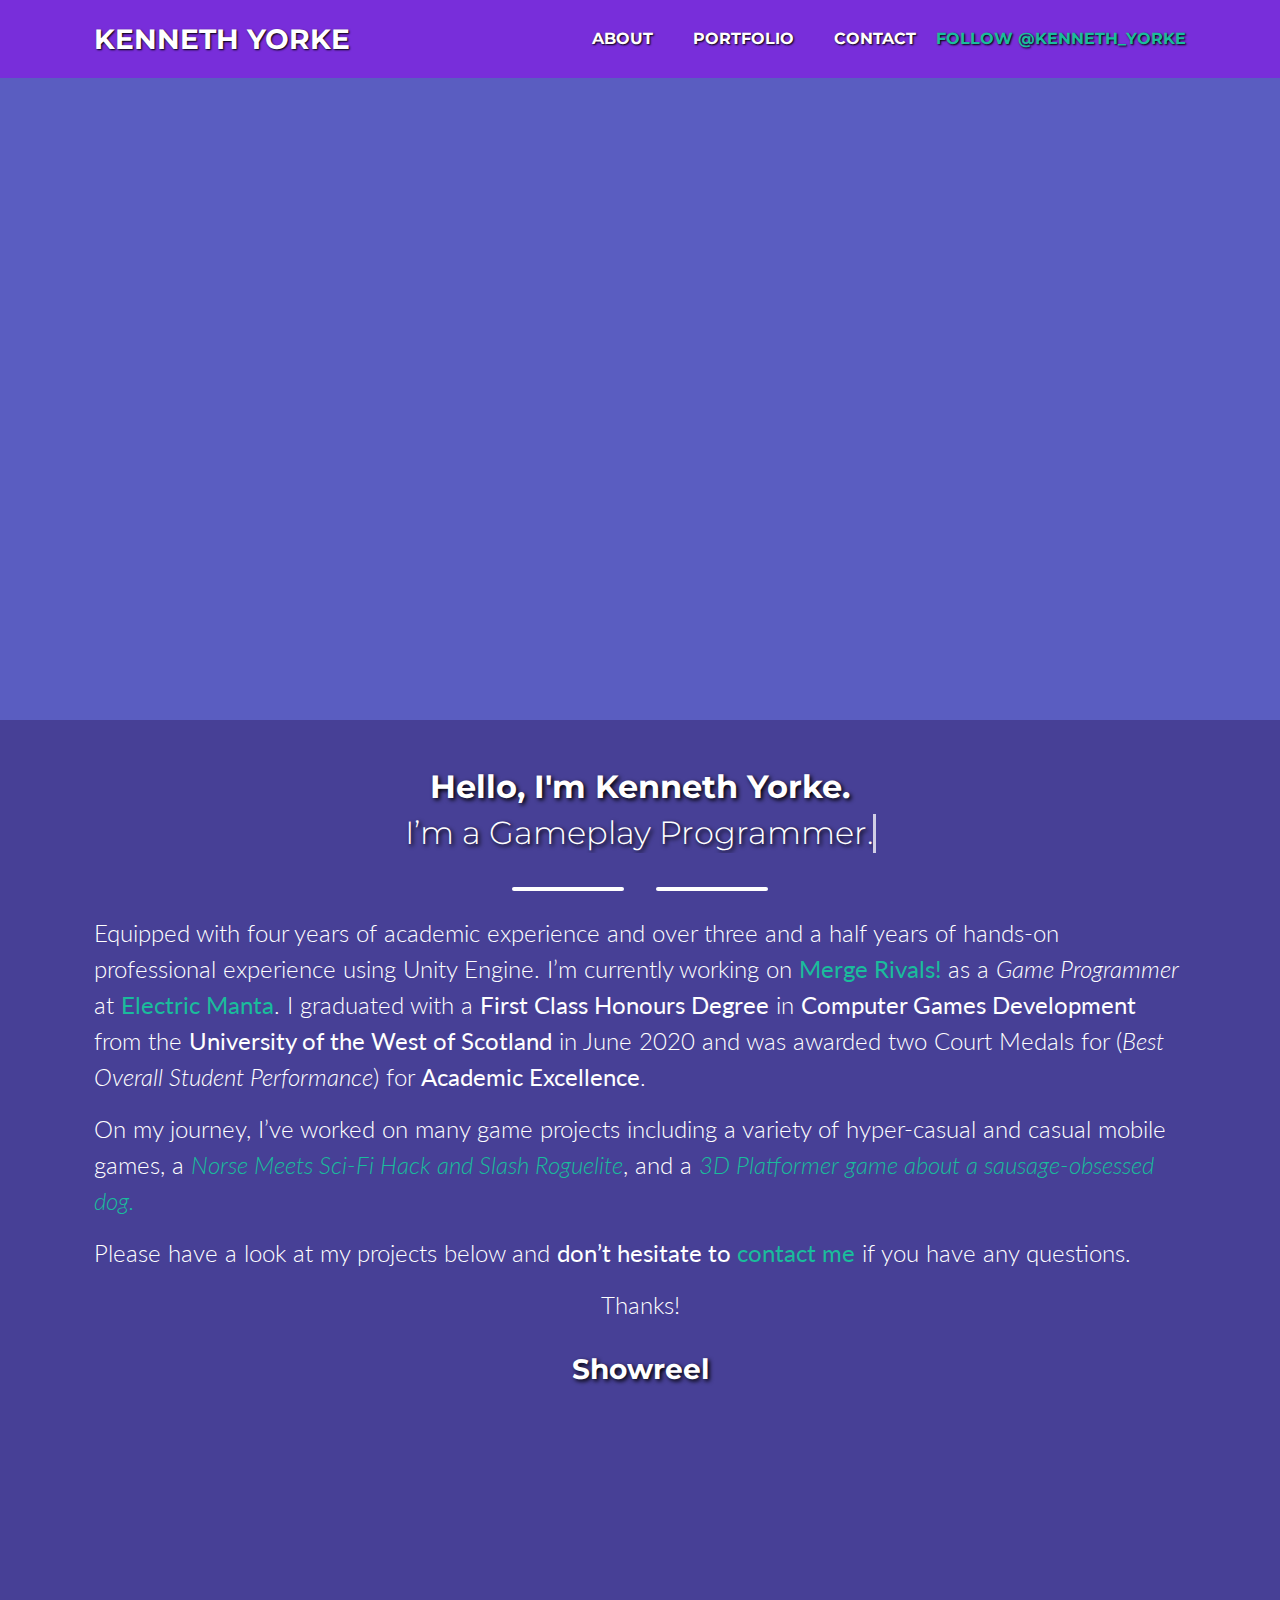
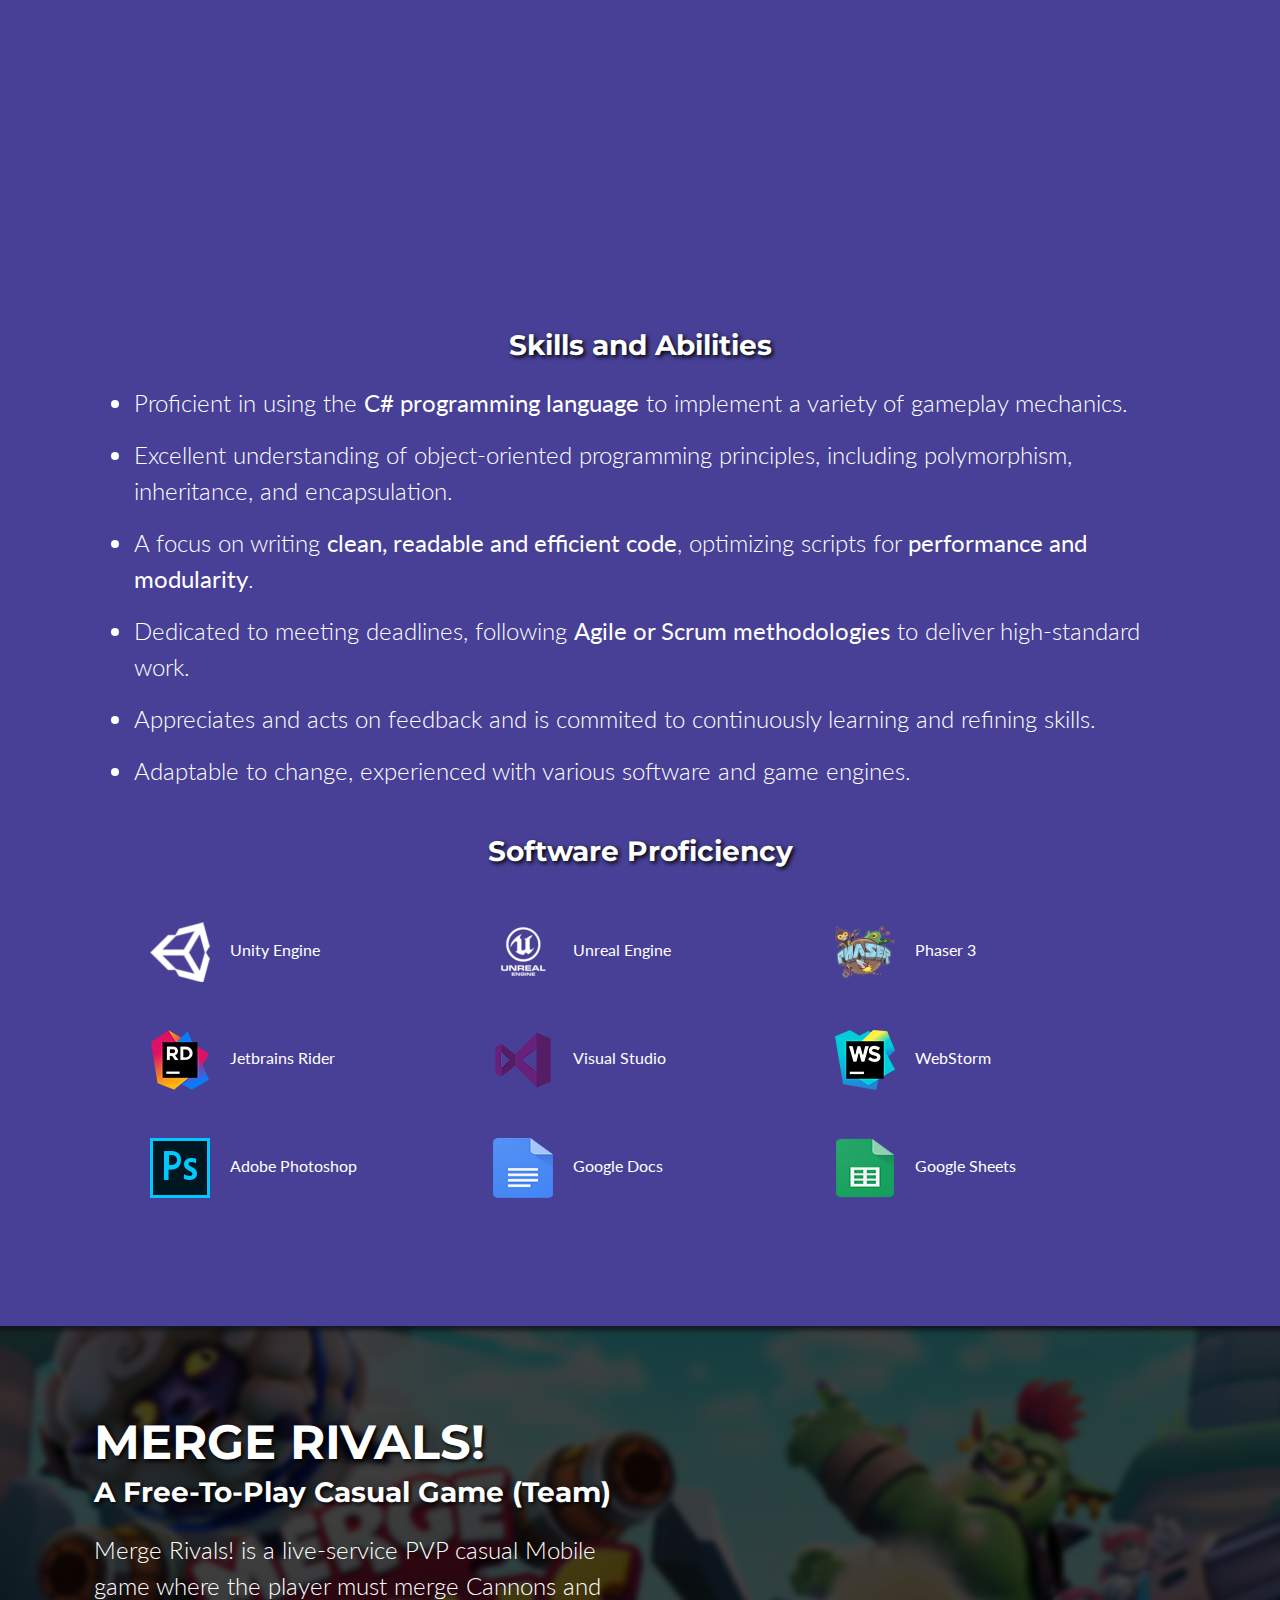
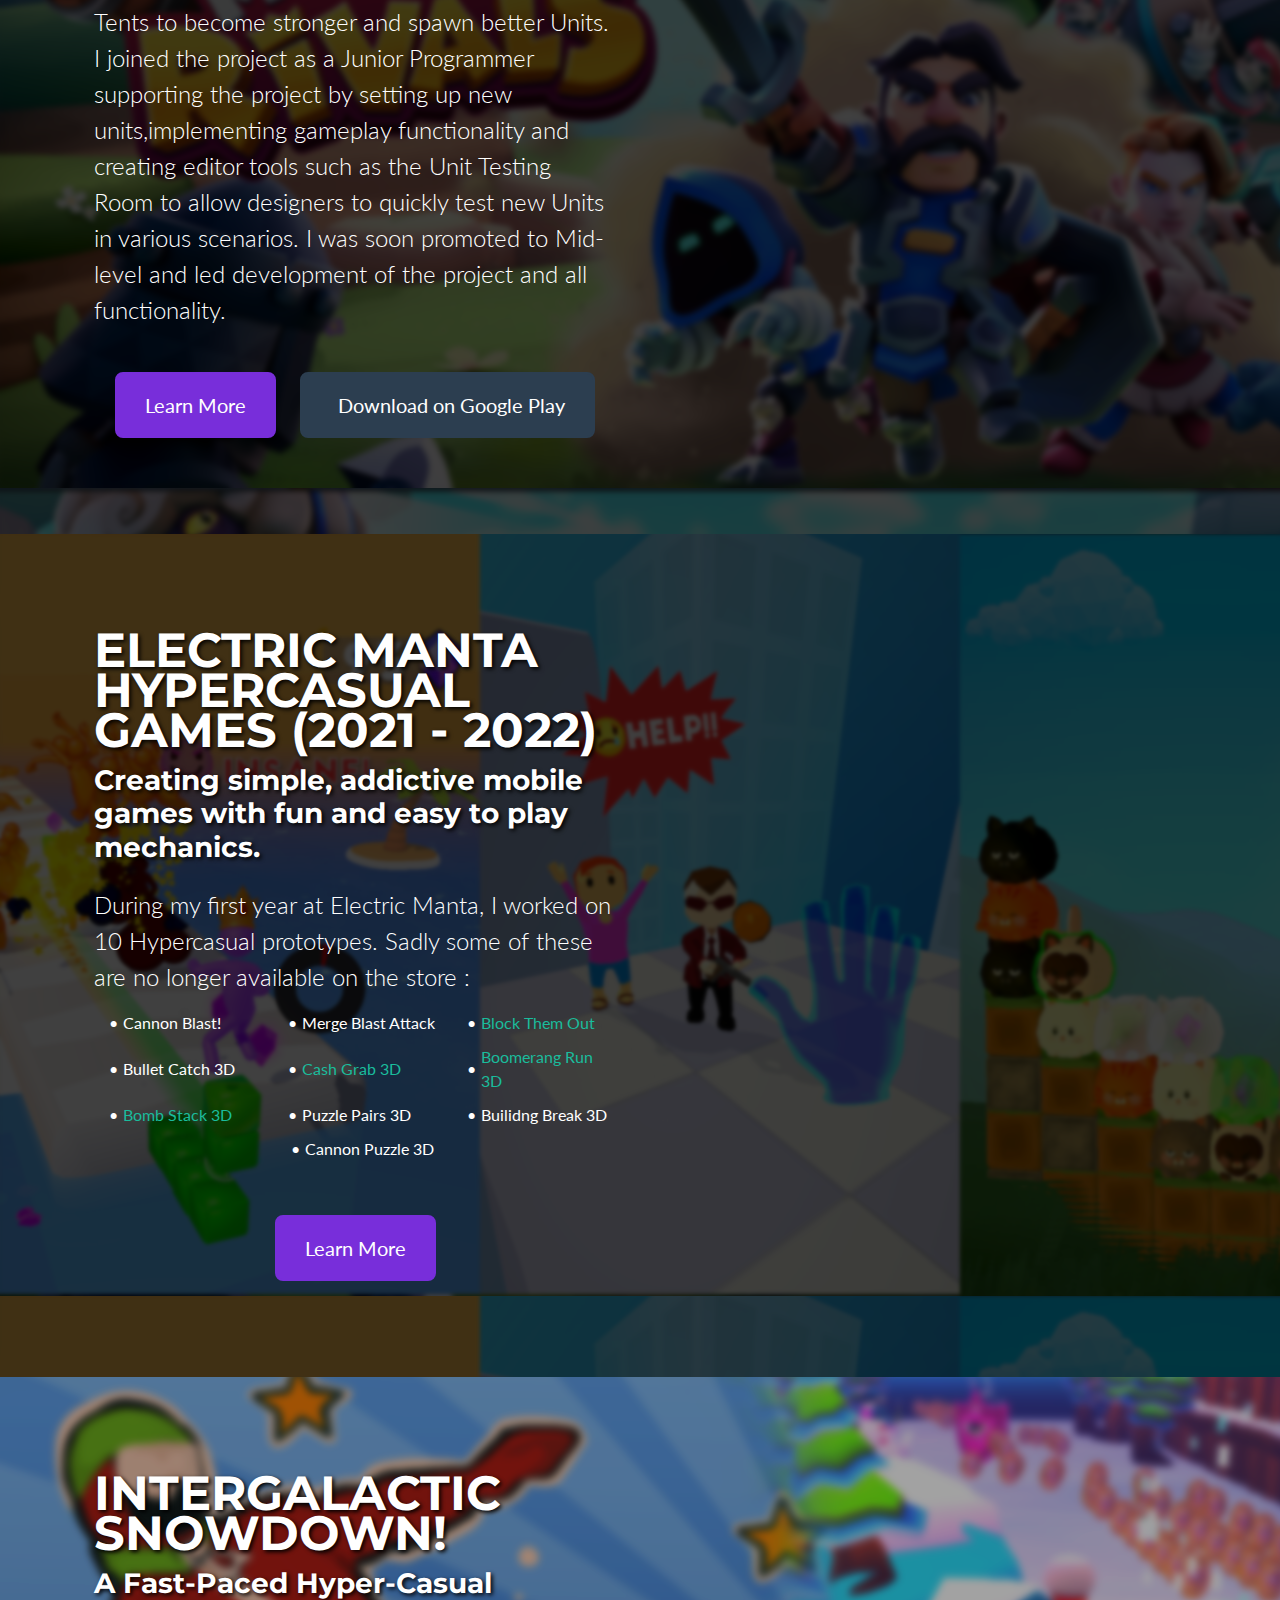
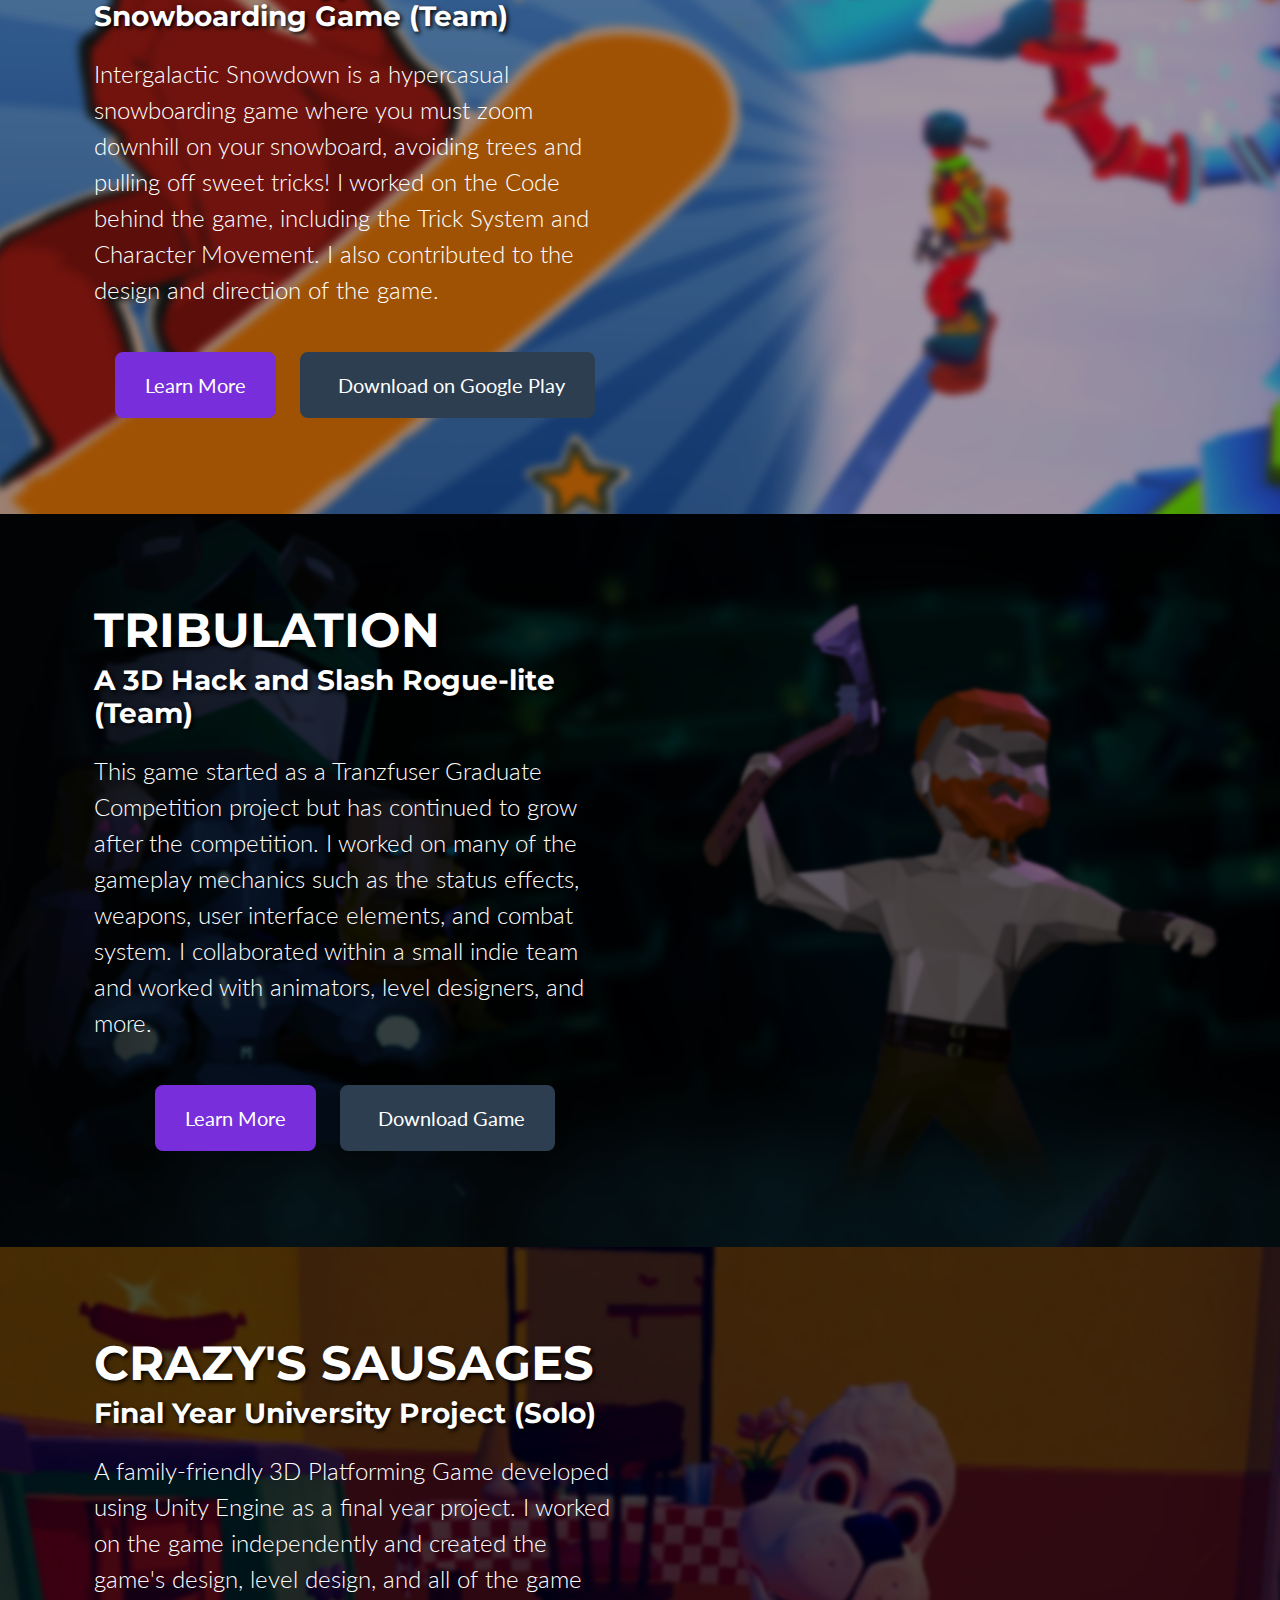
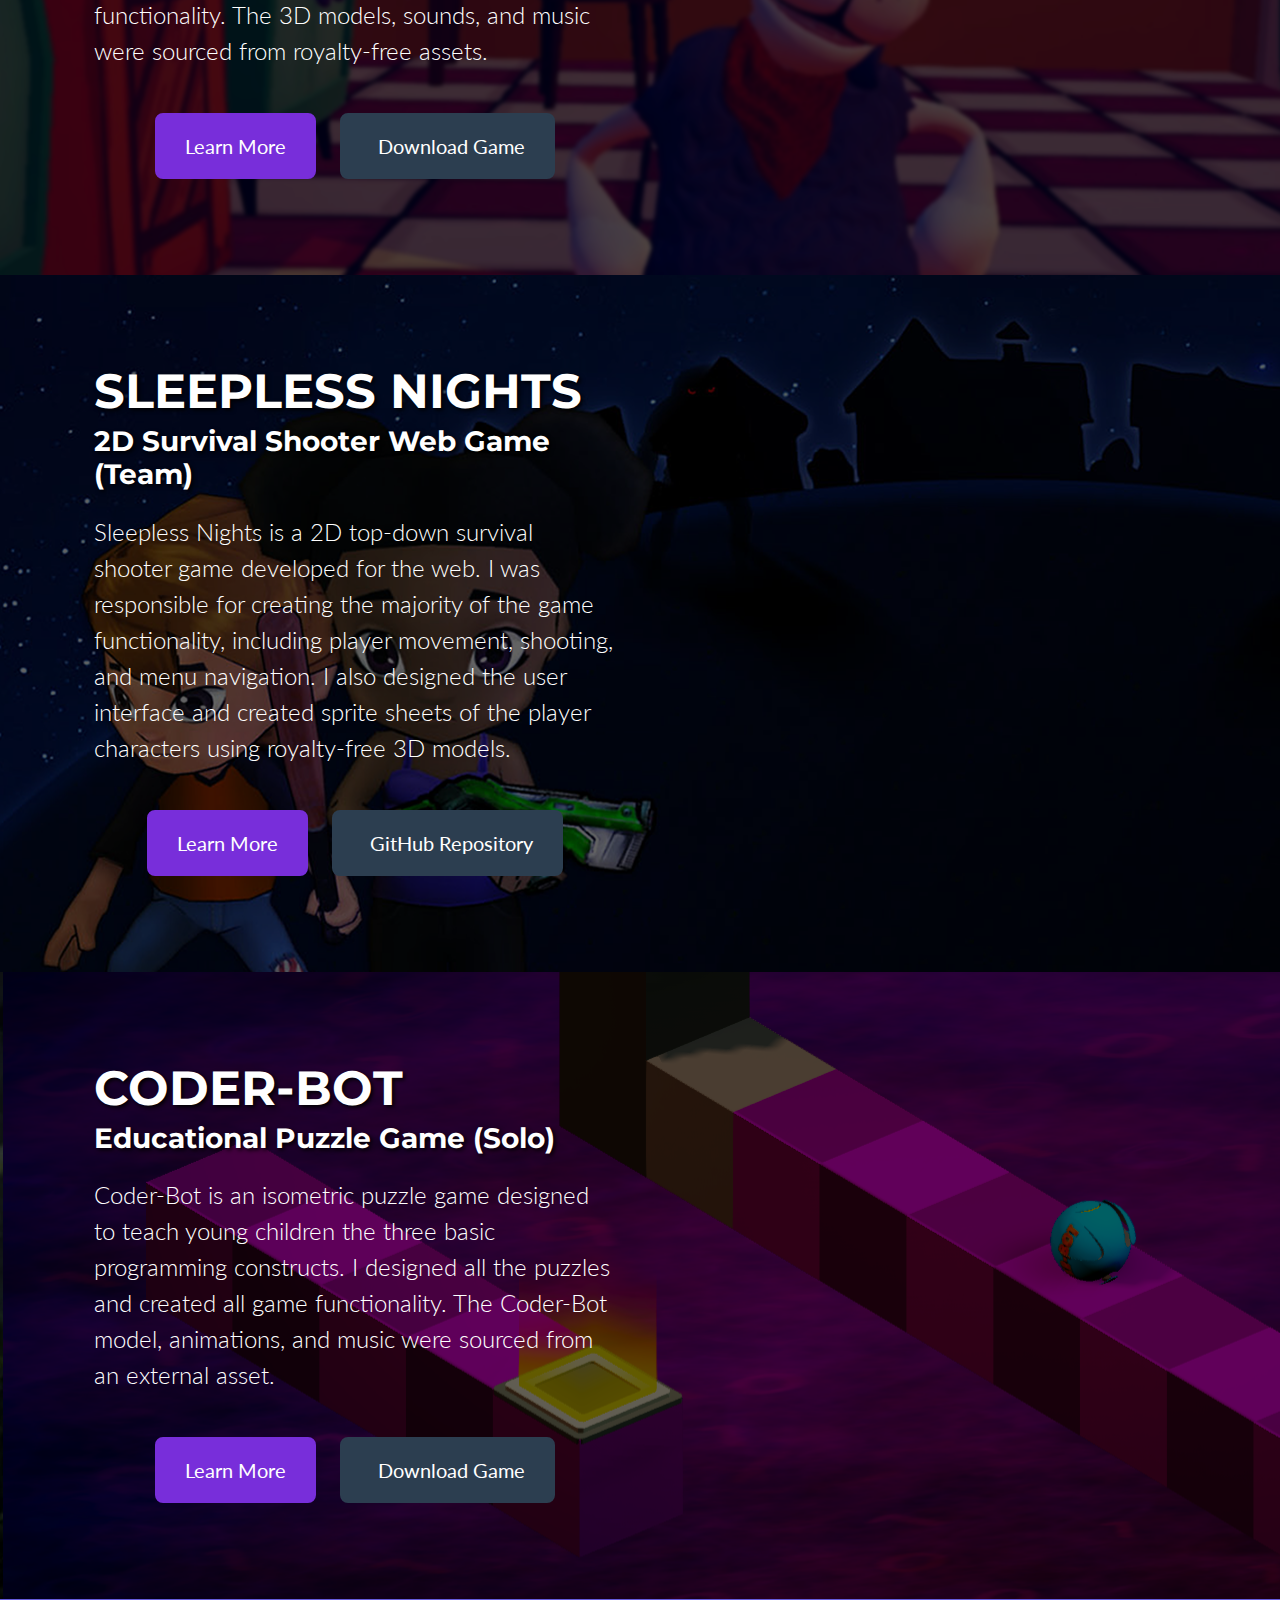
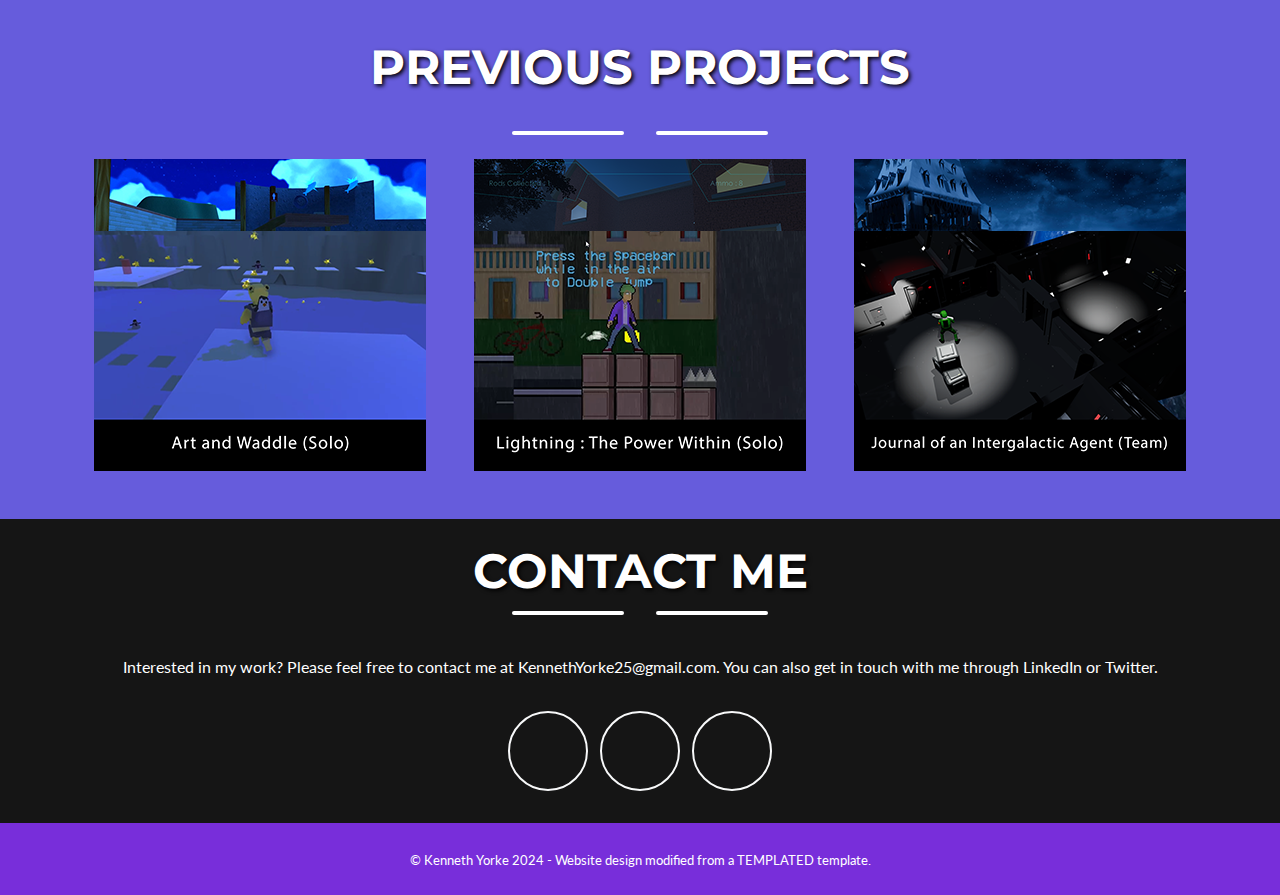
==== index.html @ c0a06ced "Improved wording. Added more detail to Merge Rivals and hypercasual projects." ====
<!DOCTYPE html>
<html lang="en">

<head>
    <meta charset="utf-8">
    <meta name="viewport" content="width=device-width, initial-scale=1, shrink-to-fit=no">
    <meta name="description"
          content="Explore a diverse collection of my work as a skilled Unity Gameplay Programmer. I bring fun and creativity to life with engaging gameplay mechanics, intuitive controls, and captivating experiences.">
    <meta name="author" content="Kenneth Yorke">
    <title>Kenneth Yorke - Gameplay Programmer</title>

    <!-- Font Awesome icons (Free version) -->
    <script src="https://use.fontawesome.com/releases/v5.12.1/js/all.js" crossorigin="anonymous"></script>

    <!-- jQuery -->
    <script src="http://ajax.googleapis.com/ajax/libs/jquery/1.10.2/jquery.min.js"></script>

    <script src="./js/popupModals.js"></script>

    <!-- Google fonts -->
    <link href="https://fonts.googleapis.com/css?family=Montserrat:400,700" rel="stylesheet" type="text/css"/>
    <link href="https://fonts.googleapis.com/css?family=Lato:400,700,400italic,700italic" rel="stylesheet"
          type="text/css"/>

    <!-- Core theme CSS (includes Bootstrap) -->
    <link href="css/styles.css" rel="stylesheet"/>
</head>

<body id="page-top">
<div class="content">
    <!-- Navigation -->
    <nav class="navbar navbar-expand-lg bg-blue text-uppercase fixed-top" id="mainNav">
        <div class="container">
            <a class="navbar-brand js-scroll-trigger text-center" href="index.html">Kenneth Yorke</a>
            <button class="navbar-toggler navbar-toggler-right text-uppercase font-weight-bold bg-primary text-white rounded"
                    type="button" data-toggle="collapse" data-target="#navbarResponsive"
                    aria-controls="navbarResponsive" aria-expanded="false" aria-label="Toggle navigation">
                Menu <i class="fas fa-bars"></i>
            </button>
            <div class="collapse navbar-collapse" id="navbarResponsive">
                <ul class="navbar-nav ml-auto">
                    <li class="nav-item mx-0 mx-lg-1">
                        <a class="nav-link py-3 px-0 px-lg-3 rounded js-scroll-trigger" href="#about">About</a>
                    </li>
                    <li class="nav-item mx-0 mx-lg-1">
                        <a class="nav-link py-3 px-0 px-lg-3 rounded js-scroll-trigger" href="#portfolio">Portfolio</a>
                    </li>
<!--                    <li class="nav-item mx-0 mx-lg-1">-->
<!--                        <a class="nav-link py-3 px-0 px-lg-3 rounded js-scroll-trigger" href="#contact">CV</a>-->
<!--                    </li>-->
                    <li class="nav-item mx-0 mx-lg-1">
                        <a class="nav-link py-3 px-0 px-lg-3 rounded js-scroll-trigger" href="#contact">Contact</a>
                    </li>
                </ul>
                <a href="https://twitter.com/kenneth_yorke?ref_src=twsrc%5Etfw" class="twitter-follow-button"
                   data-show-count="false">
                    Follow @kenneth_yorke
                </a>
                <script async src="https://platform.twitter.com/widgets.js" charset="utf-8"></script>
            </div>
        </div>
    </nav>

    <!-- Hero Section (Masthead) -->
    <header id="bannerHolder" class="masthead text-white text-center">
        <!-- Main Video Background -->
        <video id="videoBG" class="embed-responsive"
               style="z-index: -1; visibility: visible; opacity: 1; background-color: #5a5dc1; object-fit: contain;"
               playsinline autoplay loop muted>
            <source type="video/mp4" src="assets/img/portfolio/intro2.mp4">
            <source type="video/webp" src="assets/img/portfolio/intro.webp">
        </video>
    </header>

    <!-- About Section -->
    <section class="bg-secondary text-white mb-0" style="padding: 3rem 0;" id="about">
        <div align="center" class="container text-center animation-slide">
            <h2>Hello, I'm Kenneth Yorke.</h2>
            <h2 style="font-weight: 300; display: inline-block" class="typewriter">I’m a Gameplay Programmer.</h2>
            <div class="divider-custom divider-light">
                <div class="divider-custom-line"></div>
                <div class="divider-custom-icon"><i class="fas fa-star"></i></div>
                <div class="divider-custom-line"></div>
            </div>
        </div>
        <div align="center" class="container ml-auto text-left animation-slide">
            <p class="lead">Equipped with four years of academic experience and over three and a half years of hands-on professional experience using Unity Engine. I’m currently working on <strong><a href="#mergeRivals">Merge Rivals!</a></strong> as a <em>Game Programmer</em> at <strong><a href="https://www.electricmanta.com/" target="_blank">Electric Manta</a></strong>. I graduated with a <strong>First Class Honours Degree</strong> in <strong>Computer Games Development</strong> from the <strong>University of the West of Scotland</strong> in June 2020 and was awarded two Court Medals for (<em>Best Overall Student Performance</em>) for <strong>Academic Excellence</strong>.
            </p>
            <p class="lead">
                On my journey, I’ve worked on many game projects including a variety of hyper-casual and casual mobile games, a <em><a href="#tribulation">Norse Meets Sci-Fi Hack and Slash Roguelite</a></em>, and a <em><a href="#crazyGame">3D Platformer game about a sausage-obsessed dog.</a></em>
            </p>
            <p class="lead">
                Please have a look at my projects below and <strong>don’t hesitate to <a href="#contact">contact me</a></strong> if you have any questions.
            </p>
            <p class="lead text-xl-center"> Thanks! </p>
            <h3 class="text-center">Showreel</h3>
            <div class="row">
                <div class="col-2"></div>
                <div class="col-8 text-center video-container">
                    <iframe width="480" height="320" src="https://www.youtube.com/embed/f75MpRS3Zfo?si=SEOfDjpfj24_n7cE?rel=0"
                            frameborder="0" gesture="media" allow="encrypted-media" allowfullscreen></iframe>
                </div>
                <div class="col-2"></div>
            </div>
            <div align="center" class="row">
                <div class="col-md-12">
                    <h3 class="text-center">Skills and Abilities</h3>
                    <ul class="lead text-left">
                        <li class="pb-lg-3">Proficient in using the <strong>C# programming language</strong> to implement a variety of
                            gameplay mechanics.
                        </li>
                        <li class="pb-lg-3">Excellent understanding of object-oriented programming principles, including polymorphism,
                            inheritance, and encapsulation.
                        </li>
                        <li class="pb-lg-3">A focus on writing <strong>clean, readable and efficient code</strong>, optimizing scripts for <strong>performance
                            and modularity</strong>.
                        </li>
                        <li class="pb-lg-3">Dedicated to meeting deadlines, following <strong>Agile or Scrum methodologies</strong> to
                            deliver high-standard work.
                        </li>
                        <li class="pb-lg-3"> Appreciates and acts on feedback and is commited to continuously learning and refining skills.
                        </li>
                        <li class="pb-lg-3">Adaptable to change, experienced with various software and game engines.</li>
                    </ul>
                </div>
            </div>

            <div class="container">
                <h3 class="text-center">Software Proficiency</h3>
                <div class="row" style="padding: 2em;">
                    <div class="col-md-6 col-lg-4 mb-5">
                        <div class="portfolio-item mx-auto">
                            <img src="assets/img/unity.png" alt="Unity Engine" width="60" height="60">
                            <p class="text software-item">Unity Engine</p>
                        </div>
                    </div>
                    <div class="col-md-6 col-lg-4 mb-5">
                        <div class="portfolio-item mx-auto">
                            <img src="assets/img/unreal.png" alt="Unreal Engine" width="60" height="60">
                            <p class="text software-item">Unreal Engine</p>
                        </div>
                    </div>
                    <div class="col-md-6 col-lg-4 mb-5">
                        <div class="portfolio-item mx-auto">
                            <img src="assets/img/phaser.png" alt="Phaser 3" width="60" height="60">
                            <p class="text software-item">Phaser 3</p>
                        </div>
                    </div>
                    <div class="col-md-6 col-lg-4 mb-5">
                        <div class="portfolio-item mx-auto">
                            <img src="assets/img/rider-icon.png" alt="Jetbrains Rider" width="60" height="60">
                            <p class="text software-item">Jetbrains Rider</p>
                        </div>
                    </div>
                    <div class="col-md-6 col-lg-4 mb-5">
                        <div class="portfolio-item mx-auto">
                            <img src="assets/img/visual_studio.png" alt="Visual Studio" width="60" height="60">
                            <p class="text software-item">Visual Studio</p>
                        </div>
                    </div>
                    <div class="col-md-6 col-lg-4 mb-5">
                        <div class="portfolio-item mx-auto">
                            <img src="assets/img/webstorm-icon.png" alt="WebStorm" width="60" height="60">
                            <p class="text software-item">WebStorm</p>
                        </div>
                    </div>
                    <div class="col-md-6 col-lg-4 mb-5">
                        <div class="portfolio-item mx-auto">
                            <img src="assets/img/photoshop.png" alt="Adobe Photoshop" width="60" height="60">
                            <p class="text software-item">Adobe Photoshop</p>
                        </div>
                    </div>
                    <div class="col-md-6 col-lg-4 mb-5">
                        <div class="portfolio-item mx-auto">
                            <img src="assets/img/googledocs-icon.png" alt="Google Docs" width="60" height="60">
                            <p class="text software-item">Google Docs</p>
                        </div>
                    </div>
                    <div class="col-md-6 col-lg-4 mb-5">
                        <div class="portfolio-item mx-auto">
                            <img src="assets/img/googlesheets-icon.png" alt="Google Sheets" width="60" height="60">
                            <p class="text software-item">Google Sheets</p>
                        </div>
                    </div>
                </div>
            </div>
        </div>
    </section>

    <!-- Portfolio Section -->
    <section style="background-color:#151515;" class="portfolio" id="portfolio">

        <!-- Merge Rivals! -->
        <section style="background-image: url('assets/img/rivals_banner.png');" class="page-section" id="mergeRivals">
            <div class="container text-white">
                <div class="row">
                    <div class="col-md-6">
                        <h4 class="page-section-heading text-uppercase text-white mb-0">Merge Rivals!</h4>
                        <h3>A Free-To-Play Casual Game (Team)</h3>
                        <p class="lead">Merge Rivals! is a live-service PVP casual Mobile game where the player must merge Cannons and Tents to become stronger and spawn better Units. I joined the project as a Junior Programmer supporting the project by setting up new units,implementing gameplay functionality and creating editor tools such as the Unit Testing Room to allow designers to quickly test new Units in various scenarios. I was soon promoted to Mid-level and led development of the project and all functionality.</p>
                        <div class="text-center mt-4">
                            <button class="btn btn-xl btn-primary"
                                    onclick="openModalWithVideo('Merge Rivals!','Merge Rivals is a Live-service PVP casual mobile game. I was responsible for maintaining and improving the existing codebase as well as implementing all new functionality including AI abilities, User Interface, Onboarding Tutorials, Reward chests, Buffs, Debuffs etc. I also contributed to planning the project and updates, setting up the store page and deploying updates,writing regular update posts to our Discord community and replying to player feedback, setting up products, offers, unit stats etc using backend tools, integrating any SDKS such as TinySauce, Game Analytics etc. ', 'https://www.youtube.com/embed/IuJ_eZ2L_ao?si=l4gX61E4mUEaWj8o', 'Unity Engine', 'C#', 'No', 'Unit Testing Room, Unit Movement and Attack, Deck Management Screen.', '2022 - Present')">
                                Learn More
                            </button>

                            <a style="margin-left: 1em;"
                               href="https://play.google.com/store/apps/details?id=com.playeristic.mergerivals&hl=en&gl=US"
                               target="_blank"
                               class="btn btn-xl btn-secondary"><i class="fas fa-download mr-2"></i>Download on Google
                                Play</a>
                        </div>
                    </div>
                    <div class="col-md-6 video-container ">
                        <iframe width="480" height="320" src="https://www.youtube.com/embed/IuJ_eZ2L_ao?si=l4gX61E4mUEaWj8o" frameborder="0"
                                allow="encrypted-media" allowfullscreen></iframe>
                    </div>
                </div>
            </div>
        </section>

        <!-- Electric Manta Hypercasual Games (2021 - 2022) -->
        <section style="background-image: url('assets/img/hypercasual_banner.png');" class="page-section" id="hyperCasual">
            <div class="container text-white">
                <div class="row">
                    <div class="col-md-6">
                        <h4 class="page-section-heading text-uppercase text-white mb-0">Electric Manta Hypercasual Games (2021 - 2022)</h4>
                        <h3>Creating simple, addictive mobile games with fun and easy to play mechanics.</h3>
                        <p class="lead">During my first year at Electric Manta, I worked on 10 Hypercasual prototypes. Sadly some of these are no longer available on the store : <br> </p>
                        <ul class="bullet-list">
                            <li>Cannon Blast!</li>
                            <li>Merge Blast Attack</li>
                            <li><a href="https://play.google.com/store/apps/details?id=com.electricmantaprototypes.blockthemall" target="_blank">Block Them Out</a></li>
                            <li>Bullet Catch 3D</li>
                            <li><a href="https://play.google.com/store/apps/details?id=com.electricmanta.cashgrab&hl=en&gl=US" target="_blank">Cash Grab 3D</a></li>
                            <li><a href="https://play.google.com/store/apps/details?id=com.electricmanta.boomerangrun3D&hl=en&gl=US
" target="_blank">Boomerang Run 3D</a></li>
                            <li><a href="https://play.google.com/store/apps/details?id=com.electricmanta.bombstack&hl=en&gl=US" target="_blank">Bomb Stack 3D</a></li>
                            <li>Puzzle Pairs 3D</li>
                            <li>Builidng Break 3D</li>
                            <li class="centered">Cannon Puzzle 3D</li>
                        </ul>
                        <div class="text-center mt-4">
                            <button class="btn btn-xl btn-primary"
                                    onclick="openModalWithVideo('Electric Manta Hypercasual Games (2021 - 2022)', 'I worked on a variety of prototypes including runners, puzzles, destruction based games and shooters. I was responsible for implementing all functionality, integrating art into the project such as models and UI. Setting up the store pages, making creatives and handling UA campaigns. ', 'https://www.youtube.com/embed/iWlrhiAlIow', 'Unity Engine', 'C#', 'No', 'Crowd Mechanics, Entity Component System, Touch Controls.', '2-3 Weeks per Prototype')">
                                Learn More
                            </button>
                        </div>
                    </div>
                    <div class="col-md-6 video-container ">
                        <iframe width="480" height="320" src="https://www.youtube.com/embed/iWlrhiAlIow" frameborder="0"
                                allow="encrypted-media" allowfullscreen></iframe>
                    </div>
                </div>
            </div>
        </section>
        
        <!-- Intergalactic Snowdown -->
        <section style="background-image: url('assets/img/snowdown_banner.png');" class="page-section" id="snowdown">
            <div class="container text-white">
                <div class="row">
                    <div class="col-md-6">
                        <h4 class="page-section-heading text-uppercase text-white mb-0">Intergalactic Snowdown!</h4>
                        <h3>A Fast-Paced Hyper-Casual Snowboarding Game (Team)</h3>
                        <p class="lead">Intergalactic Snowdown is a hypercasual snowboarding game where you must zoom
                            downhill on your snowboard, avoiding trees and pulling off sweet tricks! I worked on the
                            Code behind the game, including the Trick System and Character Movement. I also contributed
                            to the design and direction of the game.</p>

                        <div class="text-center mt-4">
                            <button class="btn btn-xl btn-primary"
                                    onclick="openModalWithVideo('Intergalactic Snowdown!', 'Intergalactic Snowdown is a hyper-casual snowboarding game that I worked on during my time at Studios. I contributed to all areas of implementation and assisted with the game\'s design.', 'https://www.youtube.com/embed/iWlrhiAlIow', 'Unity Engine', 'C#', 'No', 'Character Movement, Ramp Trick System, Game Analytics, Game Optimization', 'Three Months')">
                                Learn More
                            </button>

                            <a style="margin-left: 1em;"
                               href="https://play.google.com/store/apps/details?id=com.PineappleStudios.Snowdown"
                               target="_blank"
                               class="btn btn-xl btn-secondary"><i class="fas fa-download mr-2"></i>Download on Google
                                Play</a>
                        </div>
                    </div>
                    <div class="col-md-6 video-container ">
                        <iframe width="480" height="320" src="https://www.youtube.com/embed/iWlrhiAlIow" frameborder="0"
                                allow="encrypted-media" allowfullscreen></iframe>
                    </div>
                </div>
            </div>
        </section>

        <!-- Tribulation -->
        <section style="background-image: url('assets/img/tribulation_banner.png');" class="page-section"
                 id="tribulation">
            <div class="container text-white">
                <div class="row">
                    <div class="col-md-6">
                        <h4 class="page-section-heading text-uppercase text-white mb-0">TRIBULATION</h4>
                        <h3>A 3D Hack and Slash Rogue-lite (Team)</h3>
                        <p class="lead">This game started as a Tranzfuser Graduate Competition project but has continued
                            to grow after the
                            competition. I worked on many of the gameplay mechanics such as the status effects, weapons,
                            user interface elements, and combat system. I collaborated within a small indie team and
                            worked with animators, level designers, and more.</p>
                        <div class="text-center mt-4">
                            <button class="btn btn-xl btn-primary"
                                    onclick="openModalWithVideo('TRIBULATION!', 'The game is a 3D Hack and Slash\n'+
'                                Rogue-lite set in a Norse and Sci-fi inspired world.', 
                                    'https://www.youtube.com/embed/OuTu2NAEJyw', 'Unity Engine', 'C#', 'No', 'Status Effects,\n'+
'                                Weapons, Melee Combat System, UI Management.', 'Six Months')">
                                Learn More
                            </button>
                            <a style="margin-left: 1em;"
                               href="https://drive.google.com/file/d/1P7Acmp2WXuC1ggXFye2SjVgHARnvGHNJ/view?usp=sharing"
                               target="_blank"
                               class="btn btn-xl btn-secondary"><i class="fas fa-download mr-2"></i>Download Game</a>
                        </div>
                    </div>
                    <div class="col-md-6 video-container ">
                        <iframe width="480" height="320" src="https://www.youtube.com/embed/OuTu2NAEJyw" frameborder="0"
                                gesture="media" align="right" allow="encrypted-media" allowfullscreen></iframe>
                    </div>
                </div>
            </div>
        </section>

        <!-- Crazy's Sausages -->
        <section style="background-image: url('assets/img/crazy_banner.png');" class="page-section" id="crazyGame">
            <div class="container text-white">
                <div class="row">
                    <div class="col-md-6">
                        <h4 class="page-section-heading text-uppercase text-white mb-0">Crazy's Sausages</h4>
                        <h3>Final Year University Project (Solo)</h3>
                        <p class="lead">A family-friendly 3D Platforming Game developed using Unity Engine as a final
                            year project. I worked on the game independently and created the game's design, level
                            design, and all of the game functionality. The 3D models, sounds, and music were sourced
                            from royalty-free assets.</p>
                        <div class="text-center mt-4">
                            <button class="btn btn-xl btn-primary"
                                    onclick="openModalWithVideo('Crazy\'s Sausages', 'The game is a 3D Platformer\n'+
'                            collect-a-thon game about a sausage obsessed dog. The game was built from\n'+
'                            scratch in Unity using a Rigidbody physics system allowing for physic based\n'+
'                            gameplay mechanics such as pushing and pulling boxes.', 
                                    'https://www.youtube.com/embed/EnkiQcjJs3w?rel=0', 'Unity Engine', 'C#', 'Yes', 'Mini-game\n'+
'                            system, Persistent Data for collectables, Dialogue System.', 'Two - Three Months')">
                                Learn More
                            </button>
                            <a style="margin-left: 1em;"
                               href="https://drive.google.com/open?id=1AEjQLJ5bBkwcIi8oh3v5-e2O_hvZikzP" target="_blank"
                               class="btn btn-xl btn-secondary"><i class="fas fa-download mr-2"></i>Download Game</a>
                        </div>
                    </div>
                    <div class="col-md-6 video-container ">
                        <iframe width="480" height="320" src="https://www.youtube.com/embed/EnkiQcjJs3w?rel=0"
                                frameborder="0"
                                gesture="media" align="right" allow="encrypted-media" allowfullscreen></iframe>
                    </div>
                </div>
            </div>
        </section>
    </section>

    <!-- Sleepless Nights -->
    <section style="background-image: url('assets/img/sleepless_banner.png');" class="page-section" id="sleepless">
        <div class="container text-white">
            <div class="row">
                <div class="col-md-6">
                    <h2 class="page-section-heading text-uppercase text-white mb-0">Sleepless Nights</h2>
                    <h3>2D Survival Shooter Web Game (Team)</h3>
                    <p class="lead">Sleepless Nights is a 2D top-down survival shooter game developed for the web. I was
                        responsible for creating the majority of the game functionality, including player movement,
                        shooting, and menu navigation. I also designed the user interface and created sprite sheets of
                        the player characters using royalty-free 3D models.</p>
                    <div class="text-center mt-4">
                        <button class="btn btn-xl btn-primary"
                                onclick="openModalWithVideo('Sleepless Nights', 'A 2D top-down survival shooter\n'+
'                            game developed for the web. This game was created in a team. I was responsible\n'+
'                            for a lot of the game functionality.', 
                                    'https://www.youtube.com/embed/NUWSGjkbUfY?rel=0', 'Phaser 3.', 'JavaScript.', 'No', '2D Player\n'+
'                            Movement, Shooting, Scrolling Credits, Local Multiplayer.', 'One- Two Months.')">
                            Learn More
                        </button>
                        <a style="margin-left: 1em; margin-top: 1em;" class="btn btn-xl btn-secondary"
                           href="https://github.com/CrazyCanineStudios/Web_Games_Development_2" target="_blank"><i
                                class="fab fa-github mr-2"></i>GitHub Repository</a>
                    </div>
                </div>
                <div class="col-md-6 video-container ">
                    <iframe width="480" height="320" src="https://www.youtube.com/embed/NUWSGjkbUfY?rel=0"
                            frameborder="0"
                            gesture="media" align="right" allow="encrypted-media" allowfullscreen></iframe>
                </div>
            </div>
        </div>
    </section>

    <!-- Coder Bot -->
    <section style="background-image: url('assets/img/coderBot_banner.png');" class="page-section" id="coderBot">
        <div class="container text-white">
            <div class="row">
                <div class="col-md-6">
                    <h2 class="page-section-heading text-uppercase text-white mb-0">Coder-Bot</h2>
                    <h3>Educational Puzzle Game (Solo)</h3>
                    <p class="lead">Coder-Bot is an isometric puzzle game designed to teach young children the three
                        basic programming constructs. I designed all the puzzles and created all game functionality. The
                        Coder-Bot model, animations, and music were sourced from an external asset.</p>
                    <div class="text-center mt-4">
                        <button class="btn btn-xl btn-primary"
                                onclick="openModalWithVideo('Coder-Bot', 'A isometric puzzle game designed\n'+
'                            to teach young children the three basic programming constructs.I\n'+
'                            designed all the puzzles and created all game functionality.The\n'+
'                            Coder-Bot model, animations and music were sourced from an external asset. ', 'https://www.youtube.com/embed/Kpk-2QaIMB0?rel=0', 'Unity Engine', 'C#', 'Yes', 'Drag and Drop\n'+
'                            Buttons, Instruction based movement, Formative and Summative Evaluation\n'+
'                            mechanics, Quiz', 'One - Two Months')">
                            Learn More
                        </button>
                        <a style="margin-left: 1em;" class="btn btn-xl btn-secondary"
                           href="https://drive.google.com/open?id=1JYqz-suXOFFyRksUEqMJDw2iyZjlQ6ql"
                           target="_blank"><i class="fas fa-download mr-2"></i>Download Game</a>
                    </div>
                </div>
                <div class="col-md-6 video-container ">
                    <iframe width="480" height="320" src="https://www.youtube.com/embed/Kpk-2QaIMB0?rel=0"
                            frameborder="0"
                            gesture="media" align="right" allow="encrypted-media" allowfullscreen></iframe>
                </div>
            </div>
        </div>
    </section>

    <!-- Additional Work -->
    <section style="background-color:#665cdc;padding:0;" class="page-section">
        <div class="container">
            <!-- Portfolio Section Heading-->
            <h3 style="padding-top: 1em" class="page-section-heading text-center text-uppercase text-white mb-0">
                Previous
                Projects</h3>
            <!-- Icon Divider-->
            <div class="divider-custom divider-light">
                <div class="divider-custom-line"></div>
                <div class="divider-custom-icon"><i class="fas fa-star"></i></div>
                <div class="divider-custom-line"></div>
            </div>
            <!-- Portfolio Grid Items-->
            <div class="row">
                <!-- Benji's Ex-Seal-ent Adventure-->
                <div class="col-md-6 col-lg-4 mb-5">
                    <div class="portfolio-item mx-auto" onclick="openModalWithVideo('Benji\'s Ex-Seal-ent Adventure', 'A 3D platformer game about a\n'+
'                        seal named Benji who has to defend his seal park when the park robots attack.\n'+
'                        Platform through the seal park, collect fish and swim through tunnels in this\n'+
'                        exciting and fun game.', 
                                    'https://www.youtube.com/embed/29ZXbvDqMZo?rel=0', 'Unity Engine.', 'C#.', 'Yes.', 'Character\n'+
'                        Controller based movement, Swimming system, Enemy Artifical Intelligence,\n'+
'                        Mini-games, Ranged attack, Real-time cutscenes.', 'Two - Three Months.')">
                        <img class="img-fluid static" src="assets/img/portfolio/benji_logo.png"><img
                            class="img-fluid active" src="assets/img/portfolio/Benji_anim.gif">
                    </div>
                </div>

                <!-- Dude! Where's my Ship? -->
                <div class="col-md-6 col-lg-4 mb-5">
                    <div class="portfolio-item mx-auto" onclick="openModalWithVideo('Dude! Where\'s my Ship?', 'A first-person collect-a-thon\n'+
'                        game where the player plays as a tiny alien who must collect all the rods within\n'+
'                        the human house to repair his ship. The game can also be played in online LAN\n'+
'                        based multiplayer and in Virtual Reality.', 
                                    'https://www.youtube.com/embed/BViENN6GnvI?rel=0', 'Unity Engine.', 'C#.', 'No.', 'First-Person Movement and Shooting system, Raycasting used for security camera detection system, LAN based Multiplayer.', 'One - Two Months.')">
                        <img class="img-fluid static" src="assets/img/portfolio/dude_logo.png"><img
                            class="img-fluid active" src="assets/img/portfolio/dude_anim.gif">
                    </div>
                </div>

                <!-- What Remains-->
                <div class="col-md-6 col-lg-4 mb-5">
                    <div class="portfolio-item mx-auto" onclick="openModalWithVideo('What Remains', 'A first person mystery game\n'+
'                        created in Unreal Engine. The game is set in a post-apocalyptic world covered in\n'+
'                        ice and the player must collect clues to uncover the secrets of one of the\n'+
'                        oldest settlements.', 
                                    'https://player.vimeo.com/video/406886139', 'Unreal Engine.', 'Unreal Engine Blueprints System.', 'No.', 'First-Person Movement, Note System, Keypad System.', 'One - Two Months.')">
                        <img class="img-fluid static" src="assets/img/portfolio/remains_logo.png"><img
                            class="img-fluid active" src="assets/img/portfolio/whatRemains_anim.gif">
                    </div>
                </div>

                <!-- Art and Waddle : The Curse of Relic. -->
                <div class="col-md-6 col-lg-4 mb-5">
                    <div class="portfolio-item mx-auto" onclick="openModalWithVideo('Art and Waddle : The Curse of Relic.', 'A 3D platformer game where you\n'+
'                        play as a polar bear called Art and his best friend, Waddle the Penguin. Collect\n'+
'                        all the golden fish to save the day.', 
                                    'https://www.youtube.com/embed/xJJSwtMLaBE?rel=0', 'Unity Engine.', 'C#.', 'Yes.', 'Third person movement,Post processing system, particle systems, Fixed camera in interiors.'+
'                        Mini-games, Ranged attack, Real-time cutscenes.', 'One - Two Months.')">
                        <img class="img-fluid static" src="assets/img/portfolio/art_logo.png"><img
                            class="img-fluid active" src="assets/img/portfolio/artWaddle_anim.gif">
                    </div>
                </div>

                <!-- Lightning : The Power Within. -->
                <div class="col-md-6 col-lg-4 mb-5">
                    <div class="portfolio-item mx-auto" onclick="openModal('Lightning : The Power Within.', 'A 2D platformer game created in\n'+
'                        Unity. The player plays as the world-renowned super hero, Lightning, to save the\n'+
'                        day from the evil H2O and his army of water-bots.' 
                             , 'Unity Engine.', 'C#.', 'Yes.', '2D player movement, Walljumping, Checkpoints, Pause Menu Systems.', 'One Month.')">
                        <img class="img-fluid static" src="assets/img/portfolio/lightning_logo.png"><img
                            class="img-fluid active" src="assets/img/portfolio/lightning_anim.gif">
                    </div>
                </div>

                <!-- Journal of an Intergalactic Agent -->
                <div class="col-md-6 col-lg-4 mb-5">
                    <div class="portfolio-item mx-auto" onclick="openModalWithVideo('Journal of an Intergalactic Agent.', 'An isometric shooter game about\n'+
'                        an intergalactic agent who is sent to investigate a mining spaceship that has\n'+
'                        stopped responding.', 
                                    'https://player.vimeo.com/video/406873840', 'Unity Engine.', 'C#.', 'No.', 'Jetpack System, Shooting, Enemy AI', 'One - Two Months.')">
                        <img class="img-fluid static" src="assets/img/portfolio/journal_logo.png"><img
                            class="img-fluid active" src="assets/img/portfolio/Journal_anim.gif">
                    </div>
                </div>
            </div>
        </div>


    </section>

    <!-- Contact Section -->
    <section class="page-section text-white" id="contact" style="background-color:#151515;padding: 2rem 0;">
        <div class="container text-center">

            <!-- Contact Section Heading-->
            <h2 class="page-section-heading text-center text-uppercase mb-0">Contact Me</h2>

            <!-- Icon Divider -->
            <div class="divider-custom divider-light">
                <div class="divider-custom-line"></div>
                <div class="divider-custom-icon"><i class="fas fa-star"></i></div>
                <div class="divider-custom-line"></div>
            </div>

            <p style="padding-top: 1em" class="text-center mb-0">
                Interested in my work? Please feel free to contact me at <a class="text-white"
                                                                            href="mailto:KennethYorke25@gmail.com">KennethYorke25@gmail.com</a>.
                You can also get in touch with me through LinkedIn or Twitter.
            </p>

            <!-- Social Media Buttons -->
            <div style="padding-top: 2em">
                <a class="btn btn-outline-light btn-social mx-1" href="mailto:KennethYorke25@gmail.com"><i
                        class="far fa-envelope"></i></a>
                <a class="btn btn-outline-light btn-social mx-1" href="https://twitter.com/kenneth_yorke"
                   target="_blank"><i class="fab fa-fw fa-twitter"></i></a>
                <a class="btn btn-outline-light btn-social mx-1"
                   href="https://www.linkedin.com/in/kenneth-yorke-910217173" target="_blank"><i
                        class="fab fa-fw fa-linkedin-in"></i></a>
            </div>

        </div>
    </section>


    <!-- Copyright Section -->
    <section class="copyright py-4 text-center text-white">
        <div class="container">
            <small>&copy; Kenneth Yorke 2024 - Website design modified from a TEMPLATED template.</small>
        </div>
    </section>

    <!-- "Scroll to Top" Button (Only visible on small and extra-small screen sizes) -->
    <div class="scroll-to-top d-lg-none position-fixed">
        <a class="js-scroll-trigger d-block text-center text-white rounded" href="#page-top"><i
                class="fa fa-chevron-up"></i></a>
    </div>

    <!-- Portfolio Popup Modals-->

    <!-- Portfolio Popup With Video Modal -->
    <div class="portfolio-modal modal fade" tabindex="-1" role="dialog" aria-hidden="true" id="portfolioModalWithVideo">
        <div class="modal-dialog modal-xl" role="document">
            <div class="modal-content">
                <button class="close" type="button" data-dismiss="modal" aria-label="Close">
                    <span aria-hidden="true"><i class="fas fa-times"></i></span>
                </button>
                <div class="modal-body">
                    <div class="container">
                        <div class="row justify-content-center">
                            <div class="col-lg-8">
                                <h2 class="portfolio-modal-title text-secondary text-uppercase mb-0 text-center"></h2>
                                <div class="divider-custom">
                                    <div class="divider-custom-line"></div>
                                    <div class="divider-custom-icon"><i class="fas fa-star"></i></div>
                                    <div class="divider-custom-line"></div>
                                </div>
                                <div class="video-container"
                                     style="position: relative; padding-bottom: 56.25%; height: 0;">
                                    <iframe class="text-center"
                                            style="position: absolute; width: 100%; height: 100%;"
                                            src=""
                                            frameborder="0"
                                            allow="accelerometer; autoplay; encrypted-media; gyroscope; picture-in-picture"
                                            allowfullscreen>
                                    </iframe>
                                </div>
                                <div class="text-justify" style="margin-top: 1em">
                                    <p></p>
                                    <p></p>
                                    <p></p>
                                    <p></p>
                                    <p></p>
                                    <p></p>
                                    <!-- Add more dynamic content placeholders as needed -->
                                </div>
                                <button class="btn btn-primary" data-dismiss="modal"><i class="fas fa-times fa-fw"></i>Close
                                    Window
                                </button>
                            </div>
                        </div>
                    </div>
                </div>
            </div>
        </div>
    </div>

    <!-- Portfolio Popup Without Video Modal -->
    <div class="portfolio-modal modal fade" tabindex="-1" role="dialog" aria-hidden="true" id="portfolioModal">
        <div class="modal-dialog modal-xl" role="document">
            <div class="modal-content">
                <button class="close" type="button" data-dismiss="modal" aria-label="Close">
                    <span aria-hidden="true"><i class="fas fa-times"></i></span>
                </button>
                <div class="modal-body">
                    <div class="container">
                        <div class="row justify-content-center">
                            <div class="col-lg-8">
                                <h2 class="portfolio-modal-title text-secondary text-uppercase mb-0 text-center"></h2>
                                <div class="divider-custom">
                                    <div class="divider-custom-line"></div>
                                    <div class="divider-custom-icon"><i class="fas fa-star"></i></div>
                                    <div class="divider-custom-line"></div>
                                </div>
                                <div class="text-justify" style="margin-top: 1em">
                                    <p></p>
                                    <p></p>
                                    <p></p>
                                    <p></p>
                                    <p></p>
                                    <p></p>
                                    <!-- Add more dynamic content placeholders as needed -->
                                </div>
                                <button class="btn btn-primary" data-dismiss="modal"><i class="fas fa-times fa-fw"></i>Close
                                    Window
                                </button>
                            </div>
                        </div>
                    </div>
                </div>
            </div>
        </div>
    </div>

    <!-- Bootstrap core JS-->
    <script src="https://cdnjs.cloudflare.com/ajax/libs/jquery/3.4.1/jquery.min.js"></script>
    <script src="https://stackpath.bootstrapcdn.com/bootstrap/4.4.1/js/bootstrap.bundle.min.js"></script>

    <!-- Third party plugin JS-->
    <script src="https://cdnjs.cloudflare.com/ajax/libs/jquery-easing/1.4.1/jquery.easing.min.js"></script>

    <!-- Contact form JS-->
    <script src="assets/mail/jqBootstrapValidation.js"></script>
    <script src="assets/mail/contact_me.js"></script>

    <!-- Core theme JS-->
    <script src="js/scripts.js"></script>
    <script src="js/jquery.fitvids.js"></script>

    <script>
        // Basic FitVids Test
        $(".container").fitVids();
    </script>

    <div class="loader-wrapper">
        <span class="loader"><span class="loader-inner"></span></span>
    </div>

    <script>
        $(window).on("load", function () {
            $(".loader-wrapper").fadeOut("slow");
        });
        $(window).on('beforeunload', function () {
            $(window).scrollTop(0);
        });
    </script>

</div>

</body>

</html>
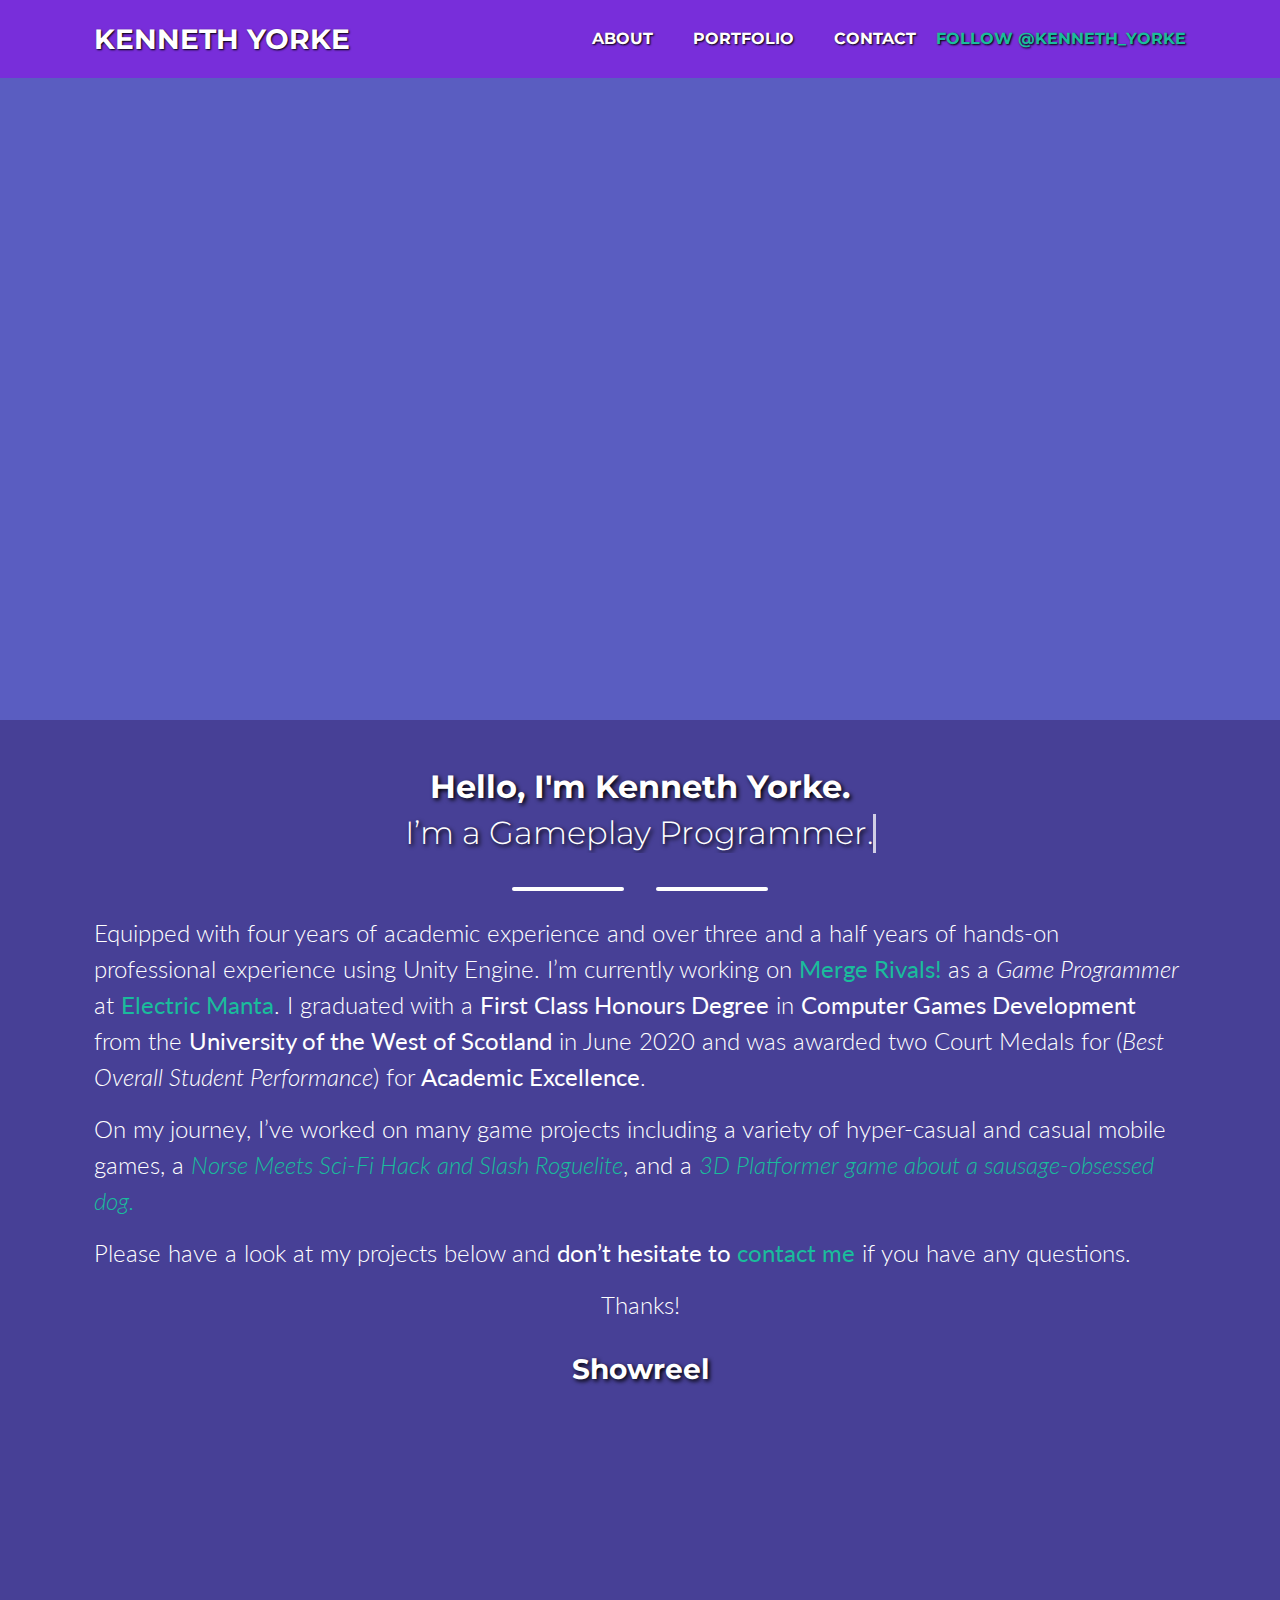
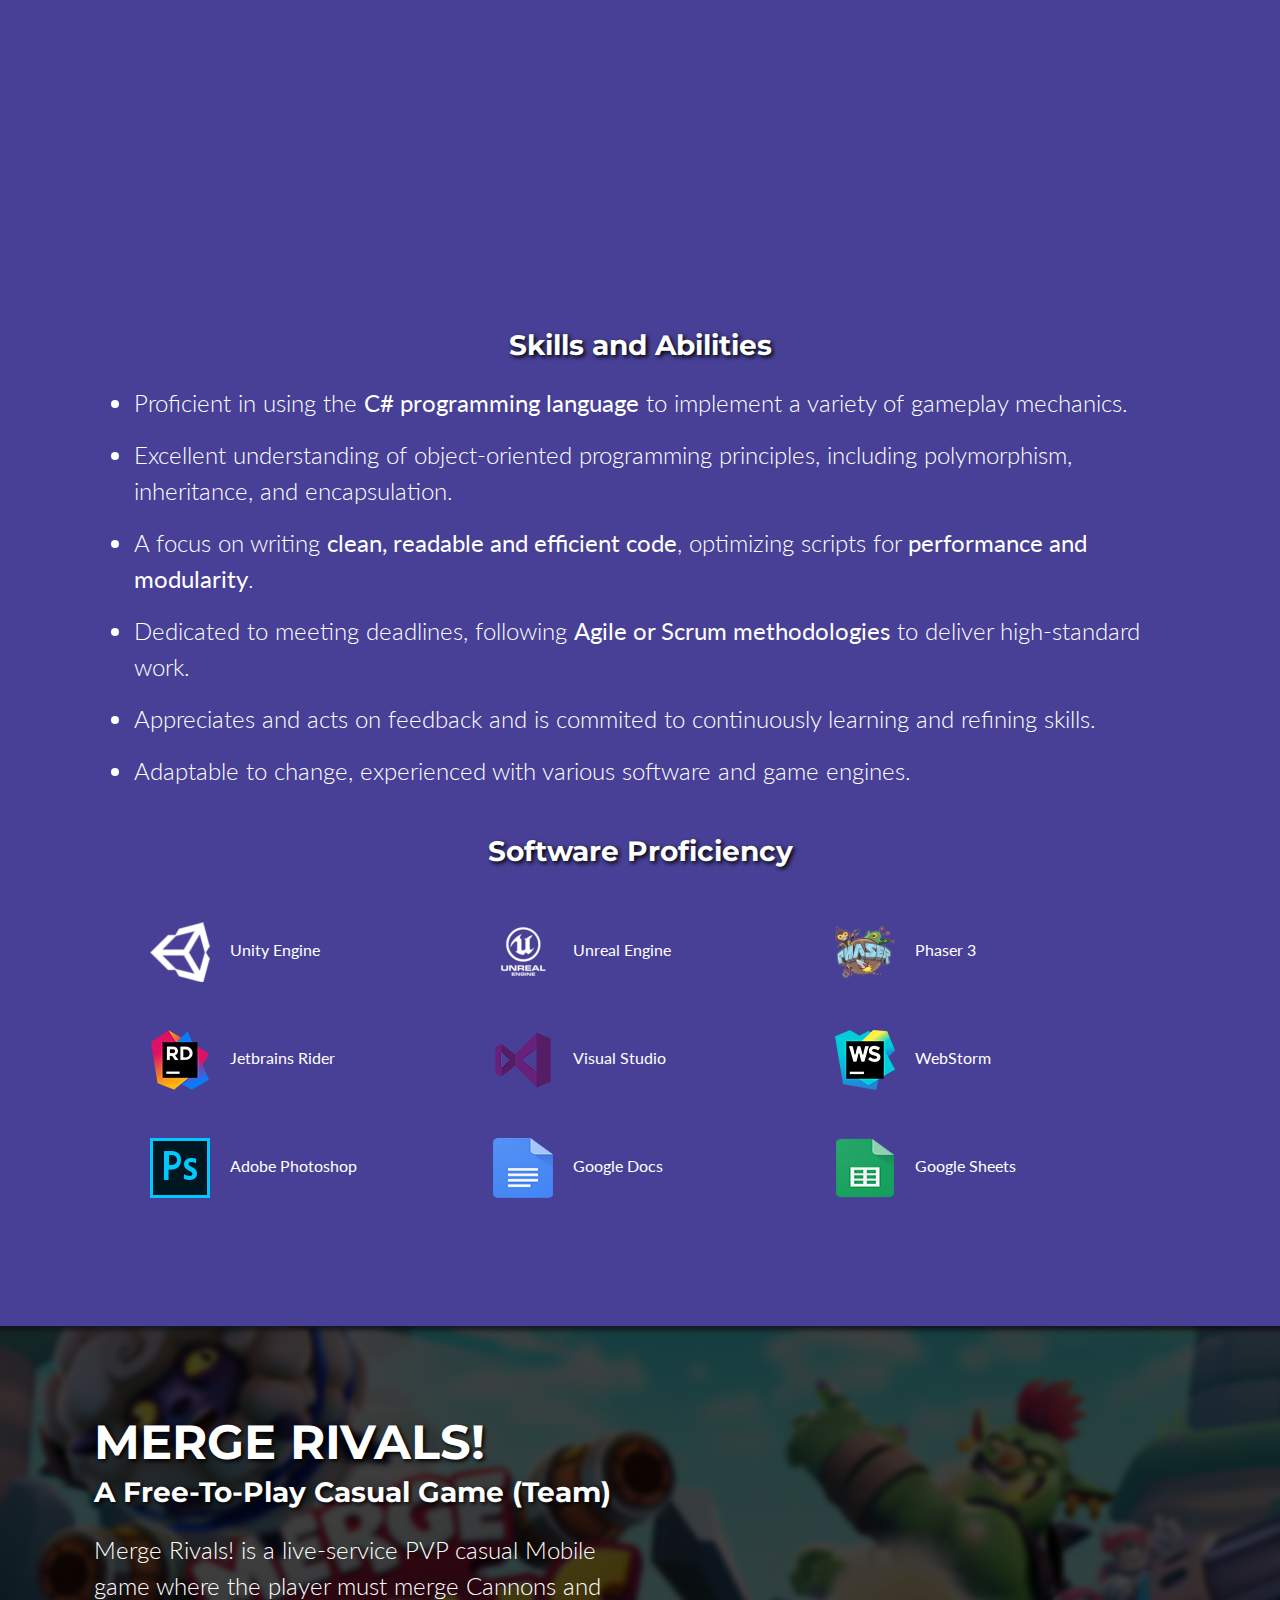
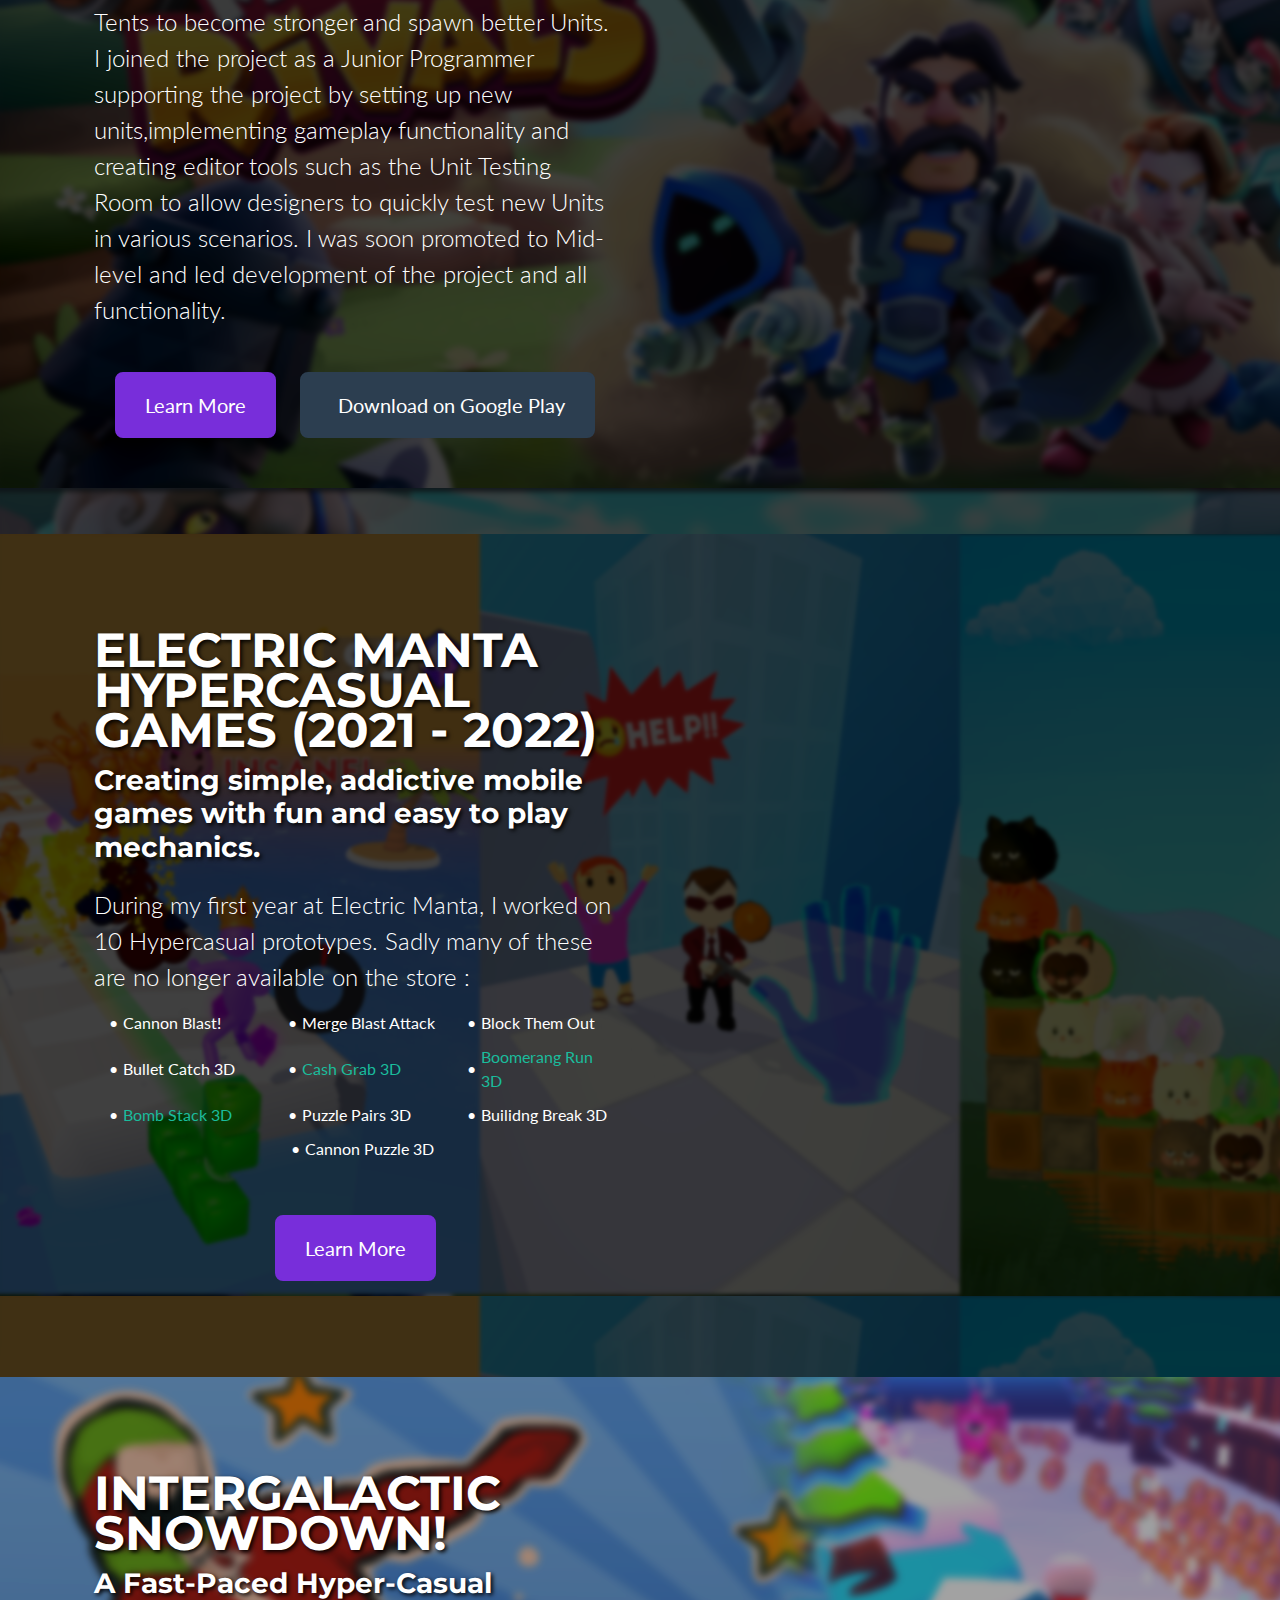
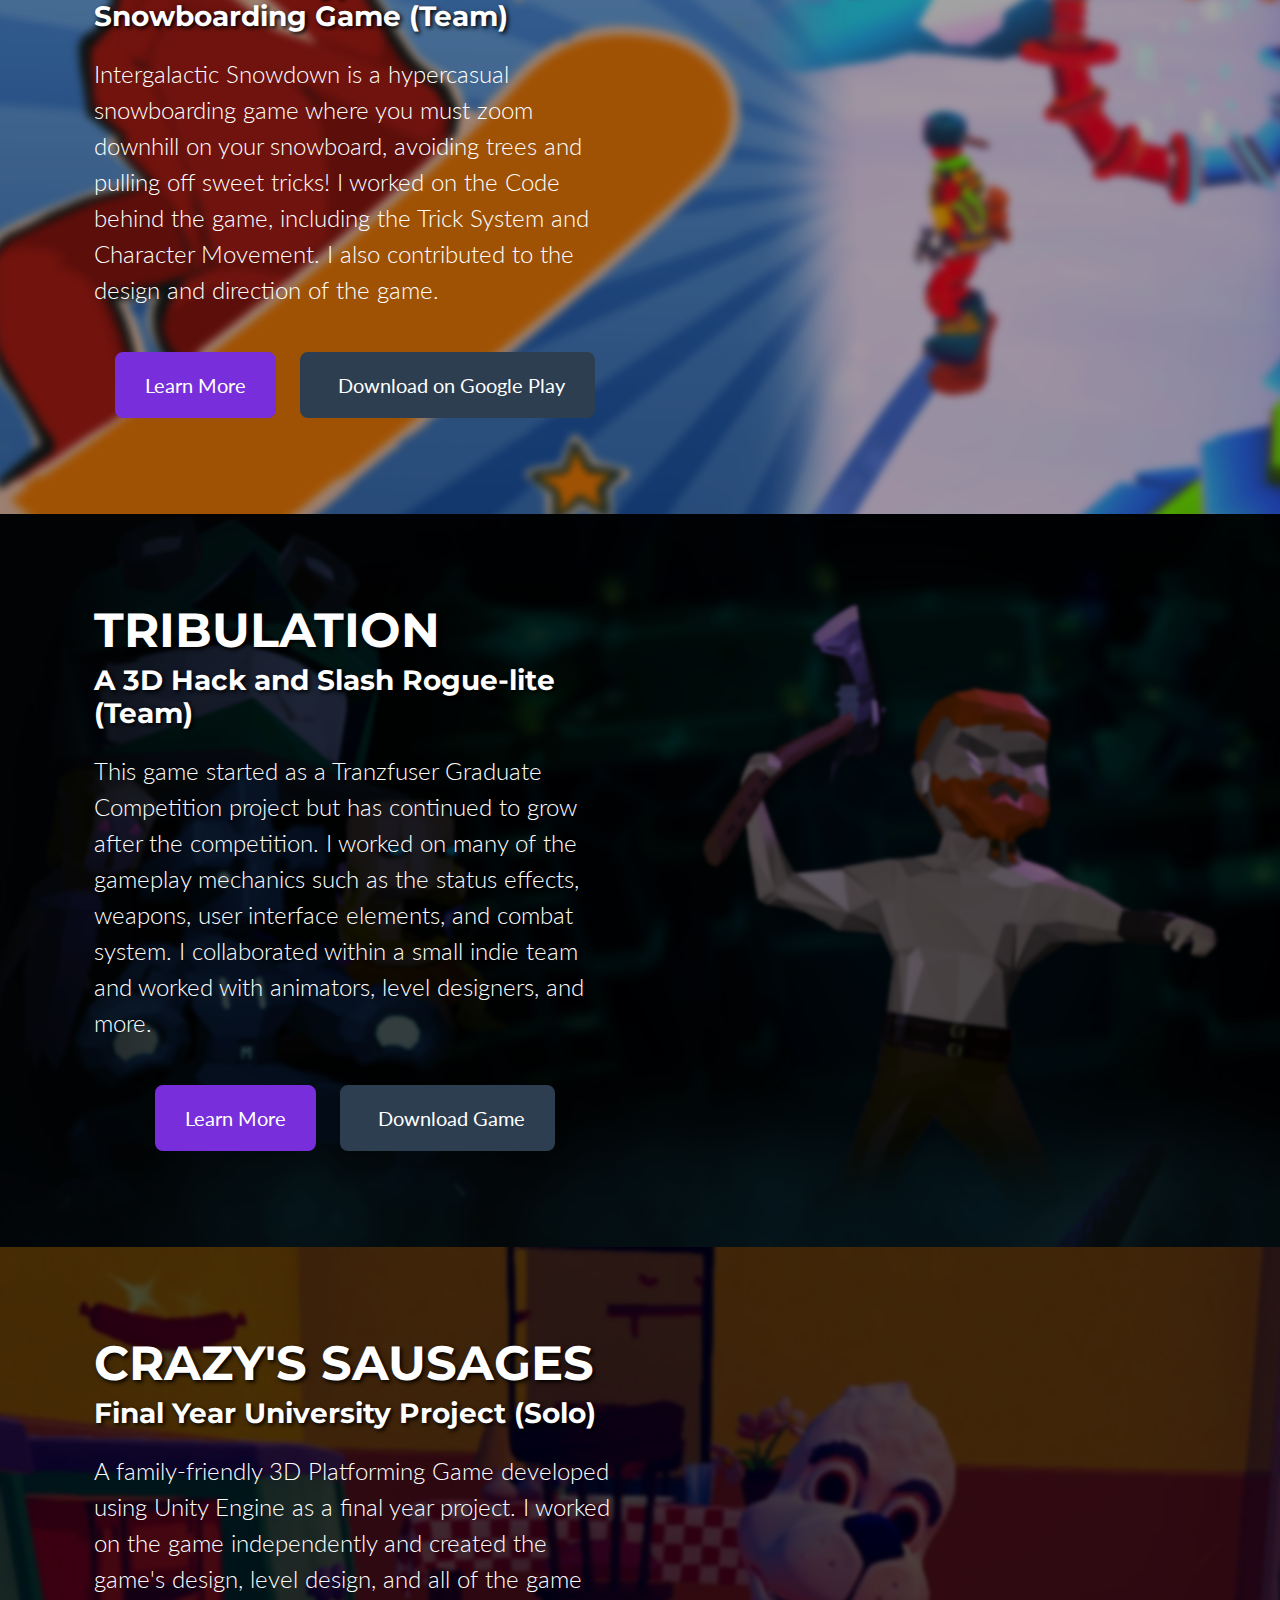
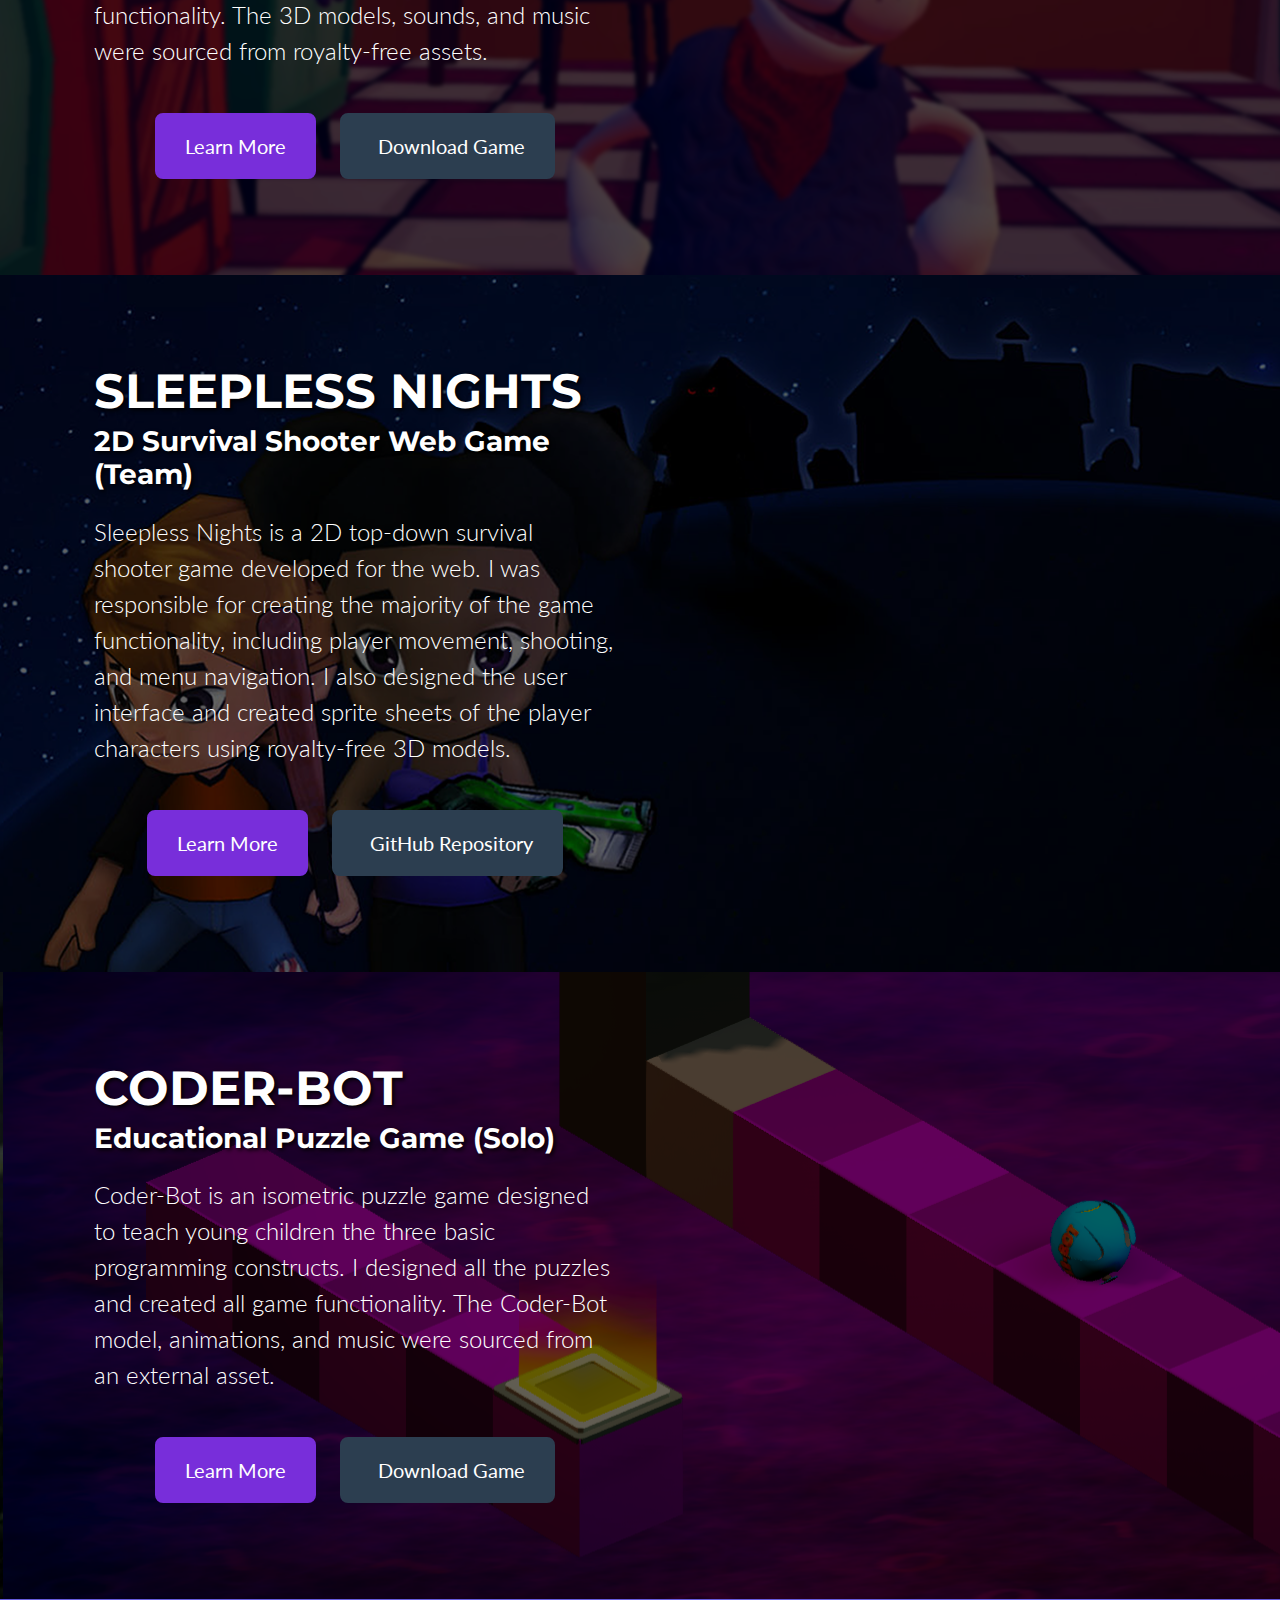
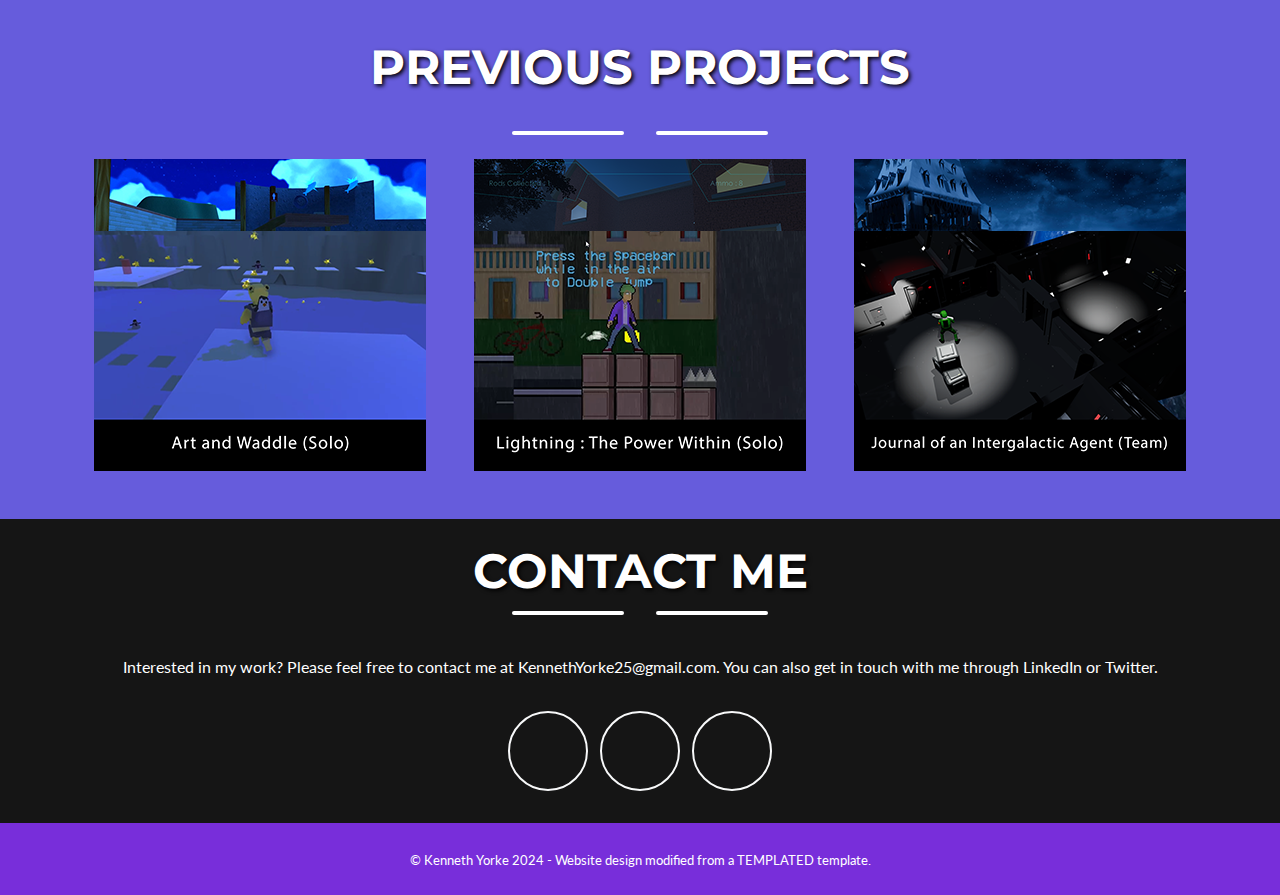
==== commit ab4ce362: "Updated description text to sound better. Updated Hypercasual video links." ====
--- a/index.html
+++ b/index.html
@@ -5,7 +5,7 @@
     <meta charset="utf-8">
     <meta name="viewport" content="width=device-width, initial-scale=1, shrink-to-fit=no">
     <meta name="description"
-          content="Explore a diverse collection of my work as a skilled Unity Gameplay Programmer. I bring fun and creativity to life with engaging gameplay mechanics, intuitive controls, and captivating experiences.">
+          content="Check out my portfolio as a Unity Gameplay Programmer! I love making games and creating unique gameplay experiences.">
     <meta name="author" content="Kenneth Yorke">
     <title>Kenneth Yorke - Gameplay Programmer</title>
 
@@ -226,11 +226,11 @@
                     <div class="col-md-6">
                         <h4 class="page-section-heading text-uppercase text-white mb-0">Electric Manta Hypercasual Games (2021 - 2022)</h4>
                         <h3>Creating simple, addictive mobile games with fun and easy to play mechanics.</h3>
-                        <p class="lead">During my first year at Electric Manta, I worked on 10 Hypercasual prototypes. Sadly some of these are no longer available on the store : <br> </p>
+                        <p class="lead">During my first year at Electric Manta, I worked on 10 Hypercasual prototypes. Sadly many of these are no longer available on the store : <br> </p>
                         <ul class="bullet-list">
                             <li>Cannon Blast!</li>
                             <li>Merge Blast Attack</li>
-                            <li><a href="https://play.google.com/store/apps/details?id=com.electricmantaprototypes.blockthemall" target="_blank">Block Them Out</a></li>
+                            <li>Block Them Out</li>
                             <li>Bullet Catch 3D</li>
                             <li><a href="https://play.google.com/store/apps/details?id=com.electricmanta.cashgrab&hl=en&gl=US" target="_blank">Cash Grab 3D</a></li>
                             <li><a href="https://play.google.com/store/apps/details?id=com.electricmanta.boomerangrun3D&hl=en&gl=US
@@ -242,13 +242,13 @@
                         </ul>
                         <div class="text-center mt-4">
                             <button class="btn btn-xl btn-primary"
-                                    onclick="openModalWithVideo('Electric Manta Hypercasual Games (2021 - 2022)', 'I worked on a variety of prototypes including runners, puzzles, destruction based games and shooters. I was responsible for implementing all functionality, integrating art into the project such as models and UI. Setting up the store pages, making creatives and handling UA campaigns. ', 'https://www.youtube.com/embed/iWlrhiAlIow', 'Unity Engine', 'C#', 'No', 'Crowd Mechanics, Entity Component System, Touch Controls.', '2-3 Weeks per Prototype')">
+                                    onclick="openModalWithVideo('Electric Manta Hypercasual Games (2021 - 2022)', 'I worked on a variety of prototypes including runners, puzzles, destruction based games and shooters. I was responsible for implementing all functionality, integrating art into the project such as models and UI. Setting up the store pages, making creatives and handling UA campaigns. ', 'https://www.youtube.com/embed/2hKeQtl_dPY?si=L29AzAB2rcoT1BaB', 'Unity Engine', 'C#', 'No', 'Crowd Mechanics, Entity Component System, Touch Controls.', '2-3 Weeks per Prototype')">
                                 Learn More
                             </button>
                         </div>
                     </div>
                     <div class="col-md-6 video-container ">
-                        <iframe width="480" height="320" src="https://www.youtube.com/embed/iWlrhiAlIow" frameborder="0"
+                        <iframe width="480" height="320" src="https://www.youtube.com/embed/2hKeQtl_dPY?si=L29AzAB2rcoT1BaB" frameborder="0"
                                 allow="encrypted-media" allowfullscreen></iframe>
                     </div>
                 </div>
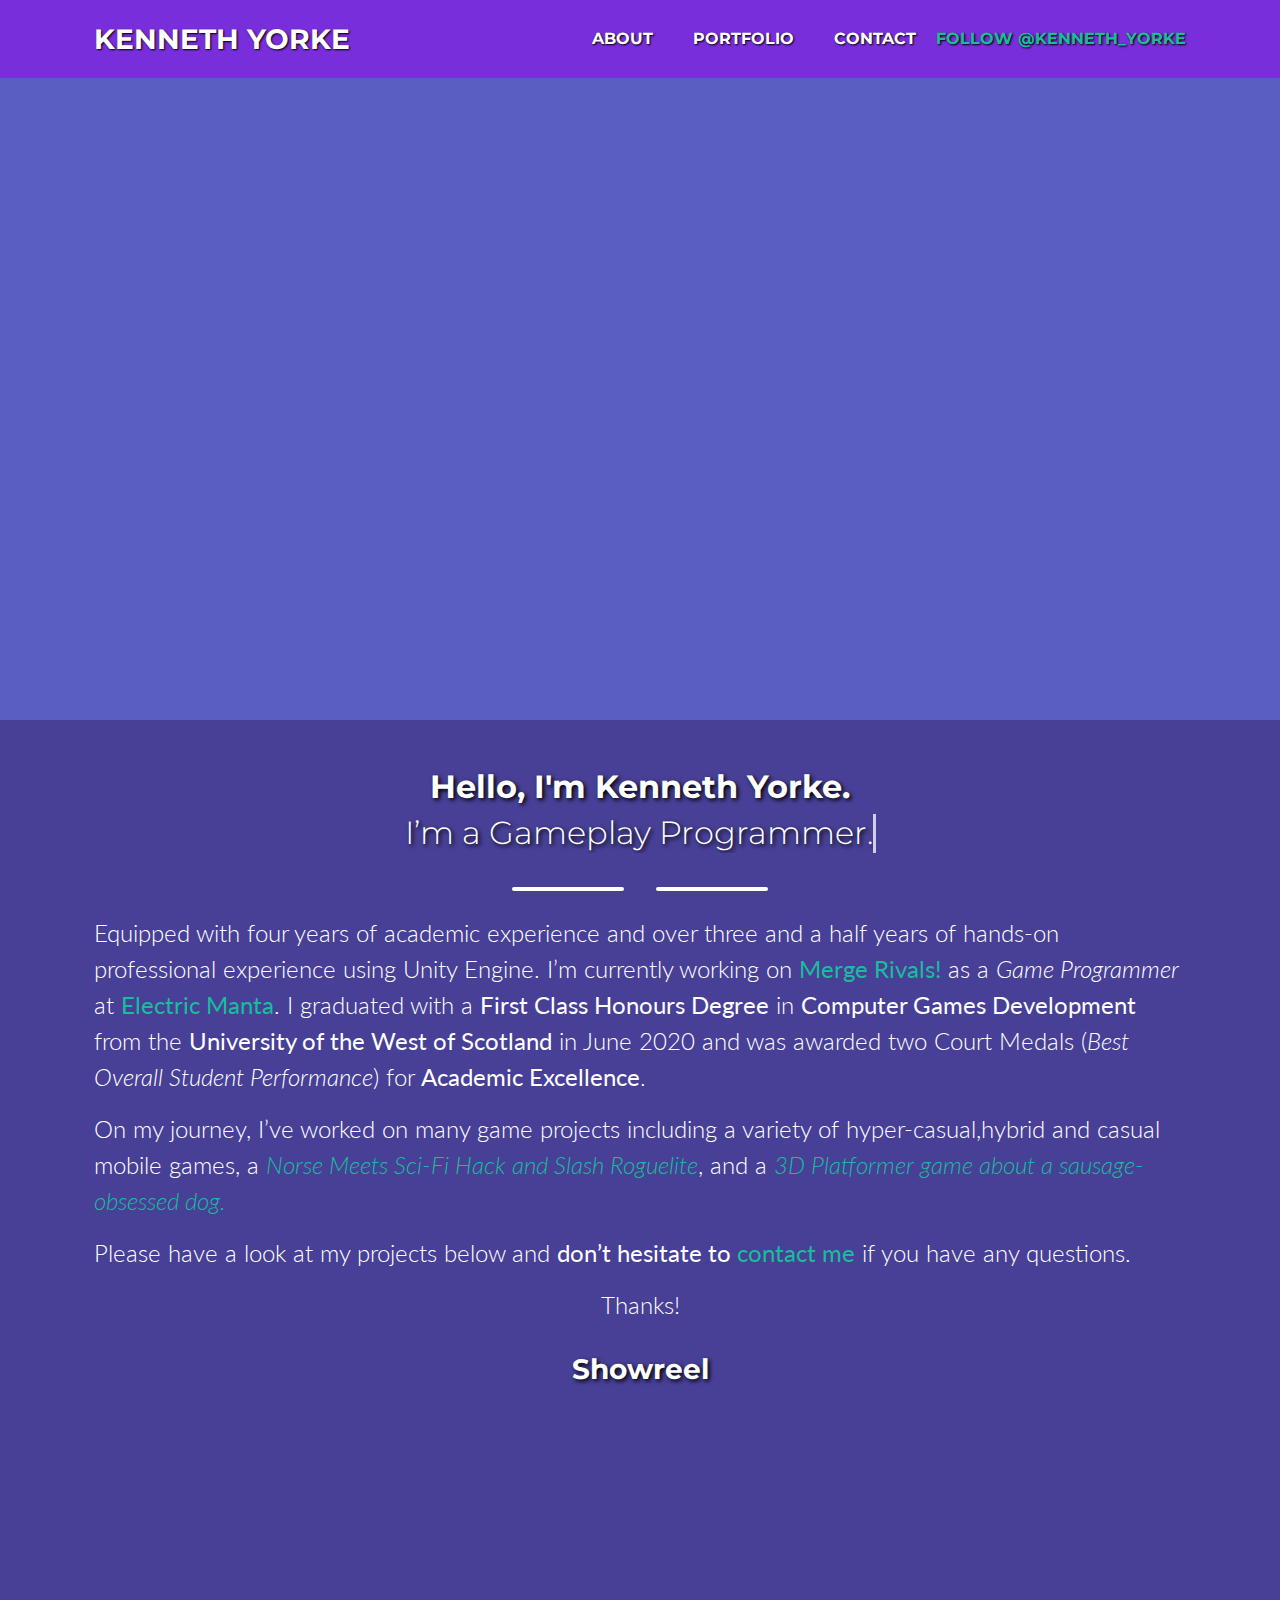
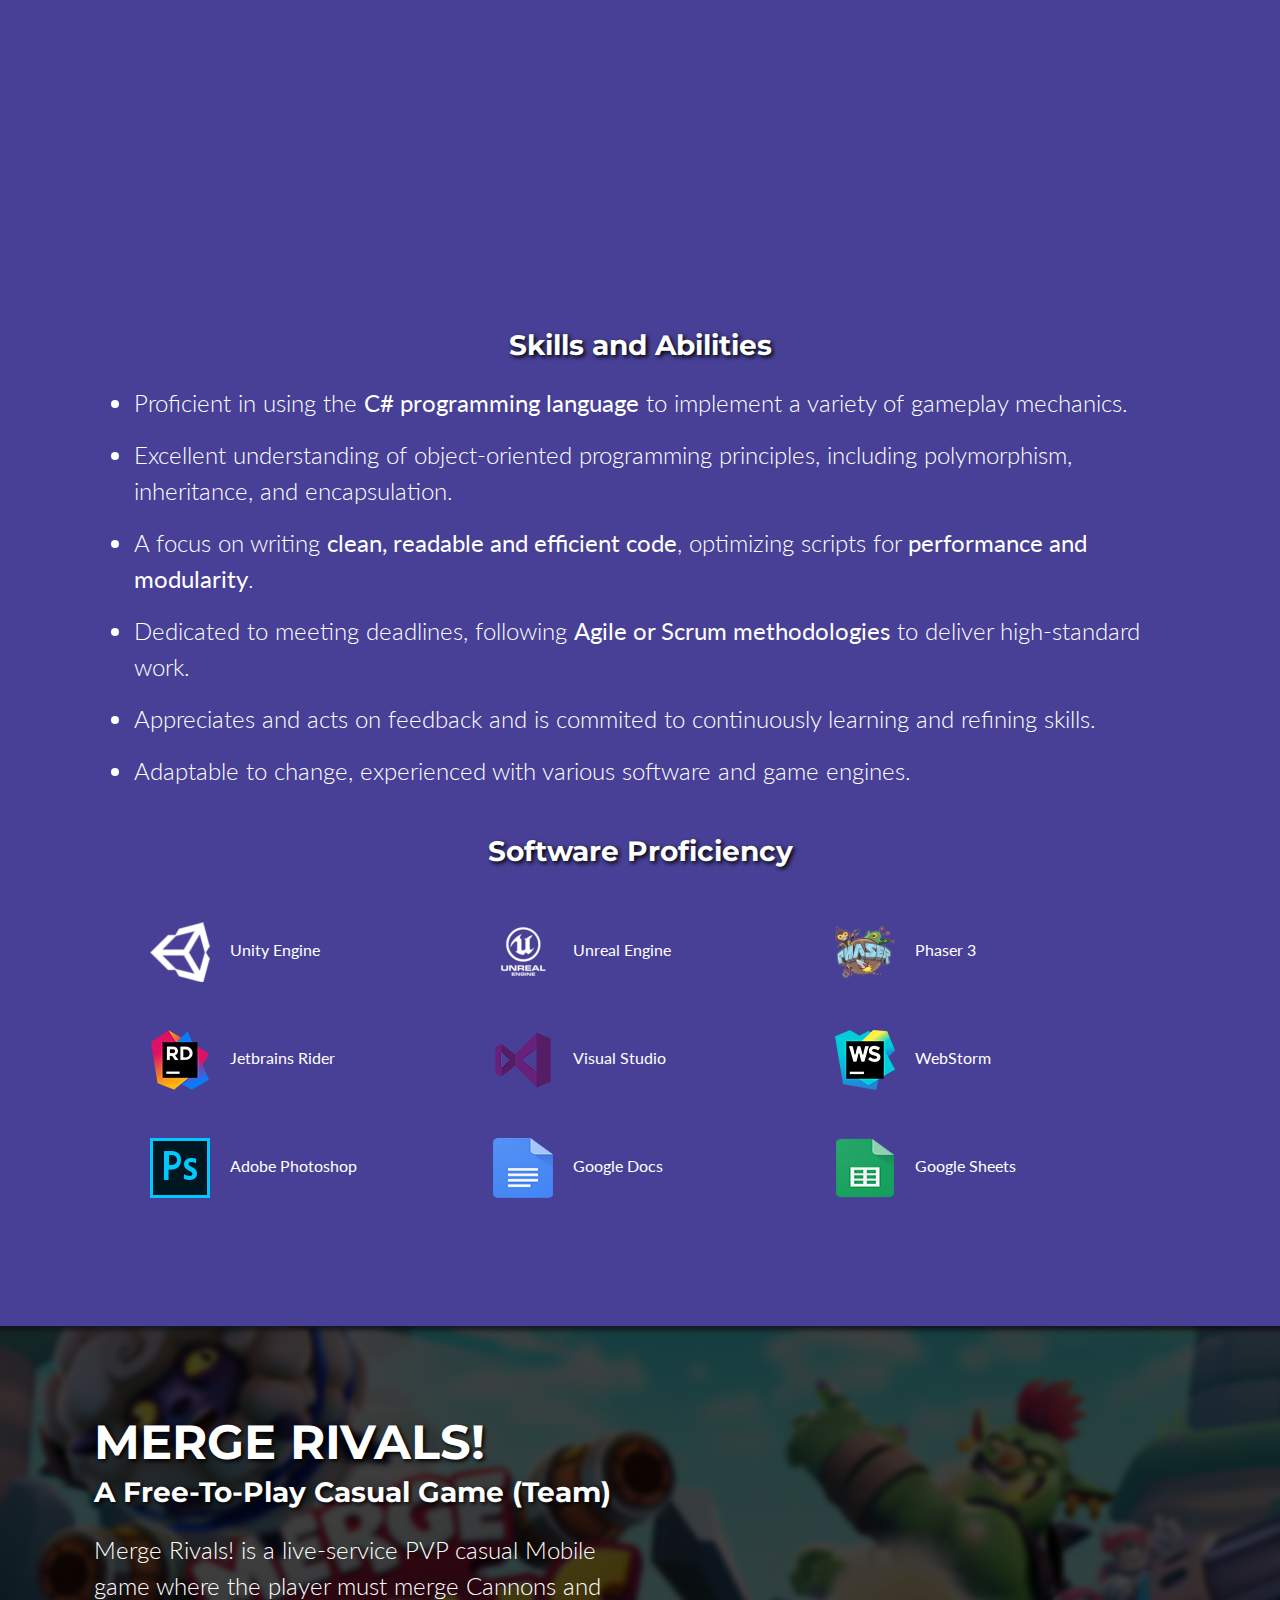
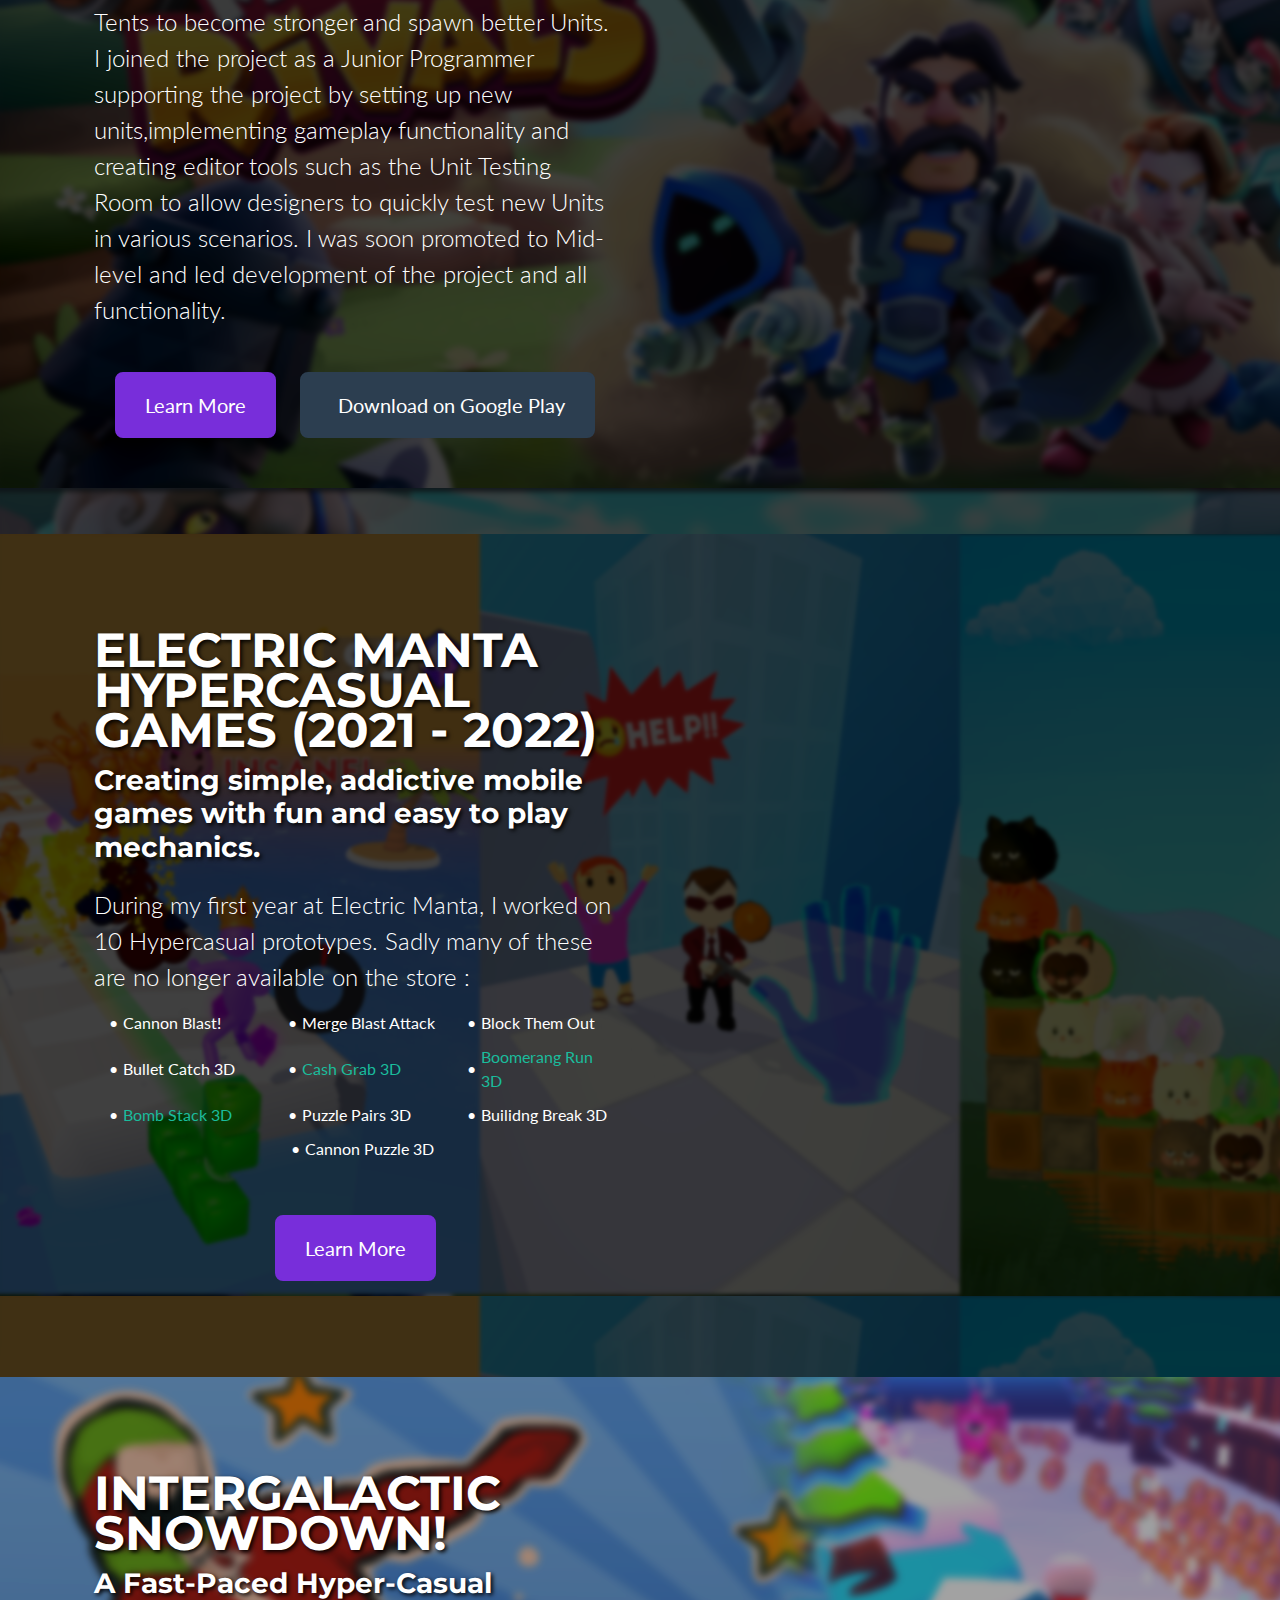
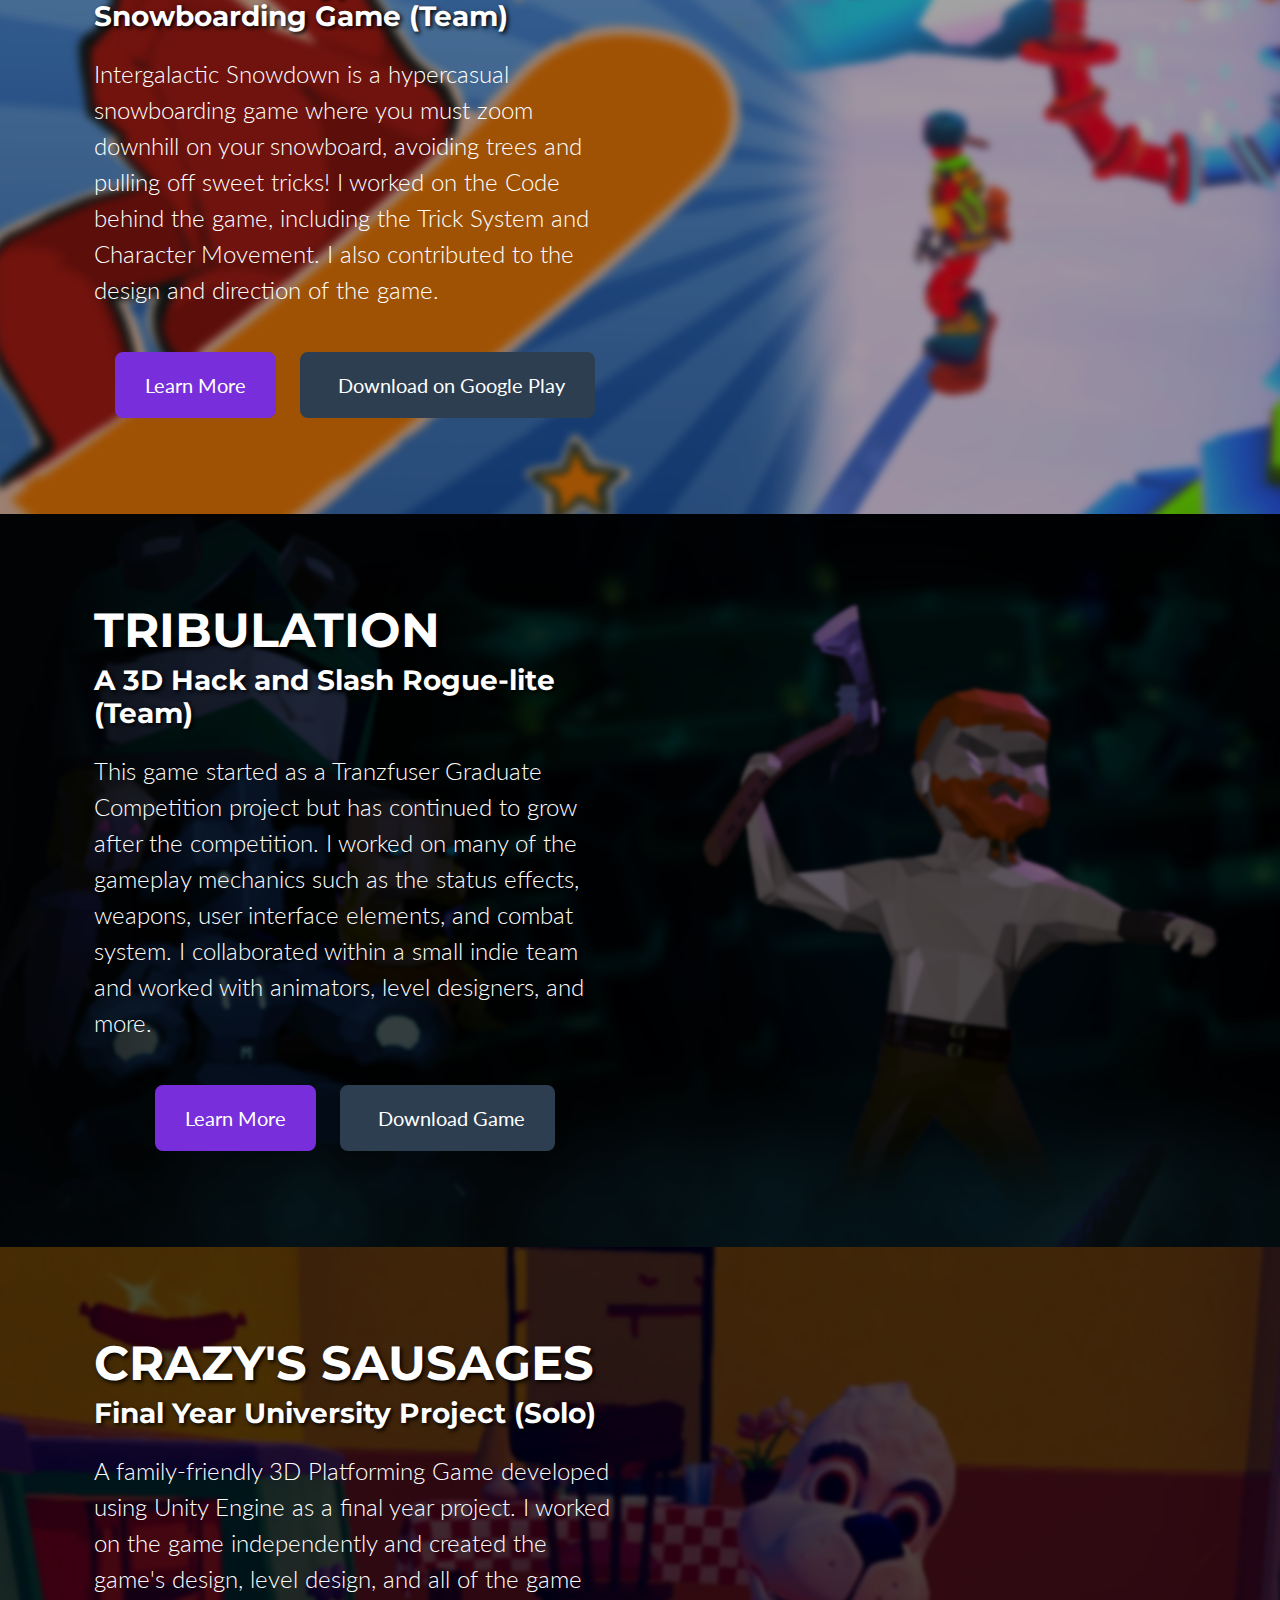
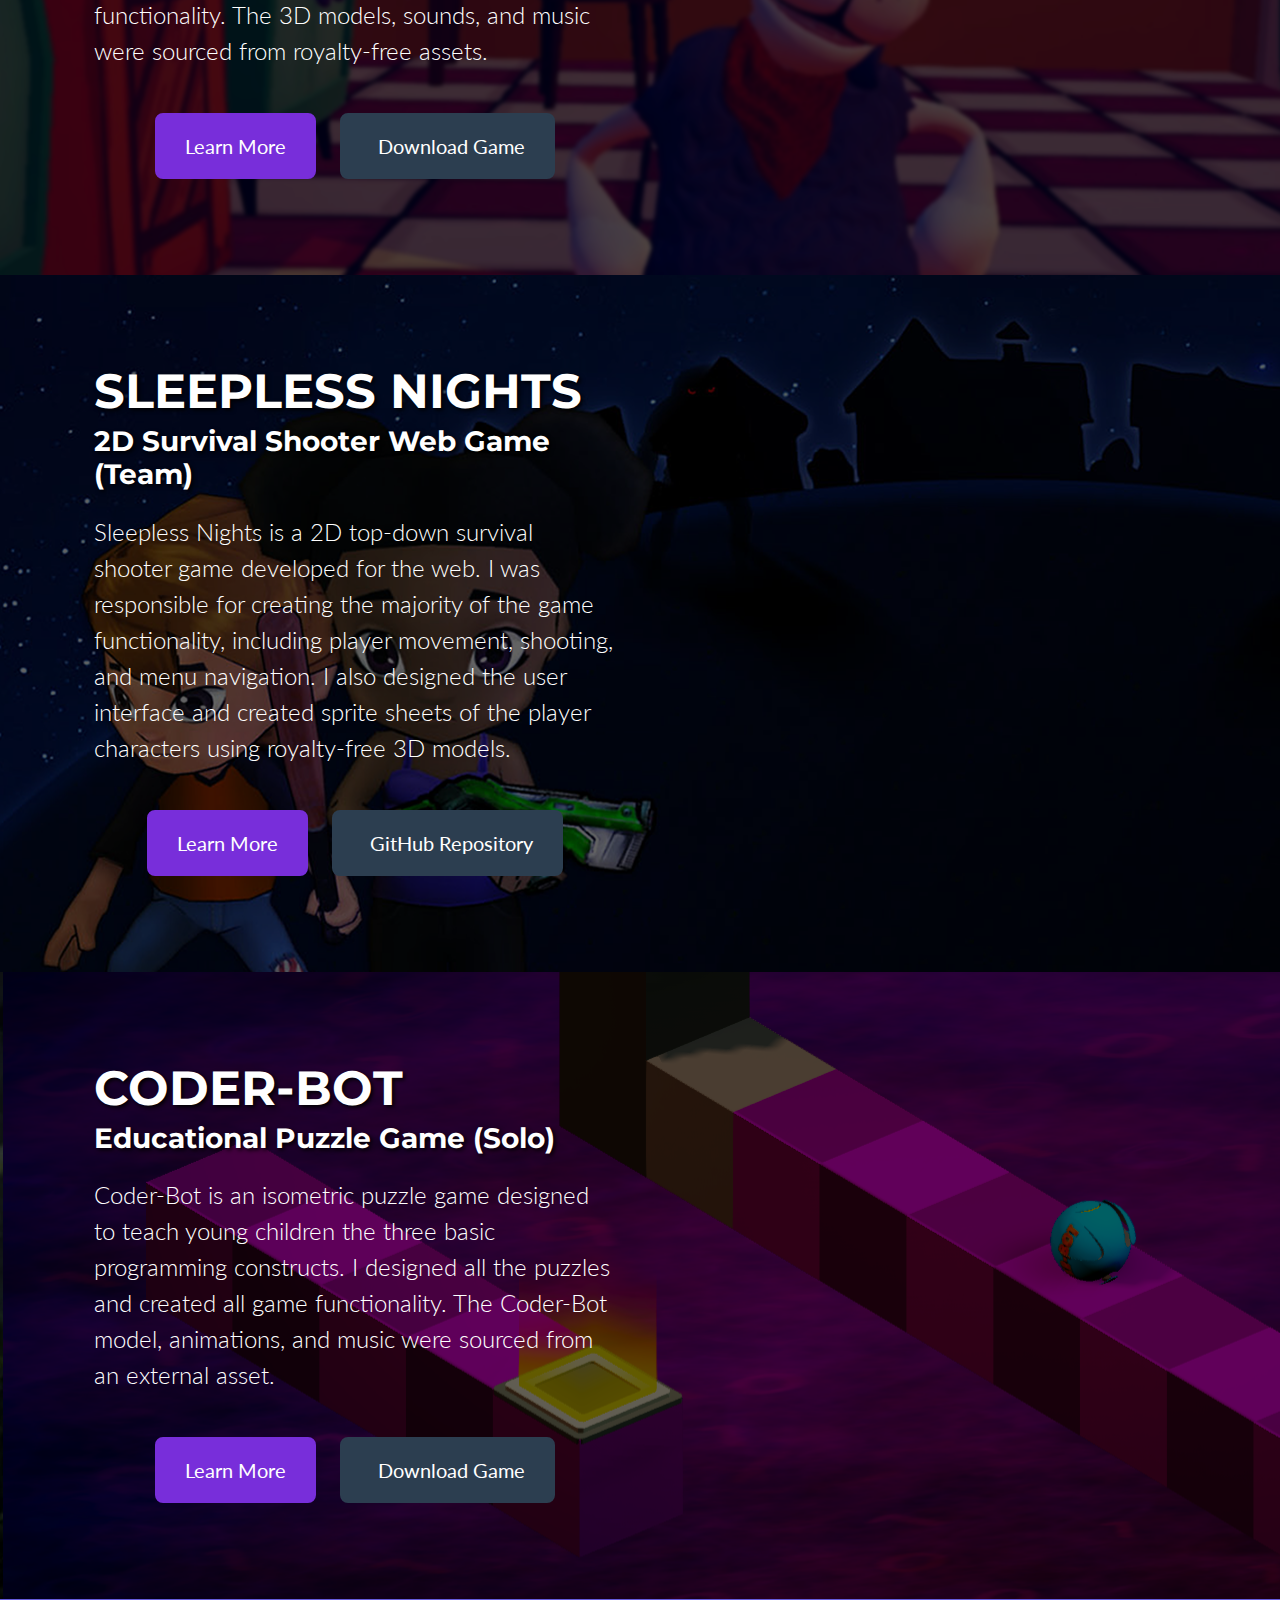
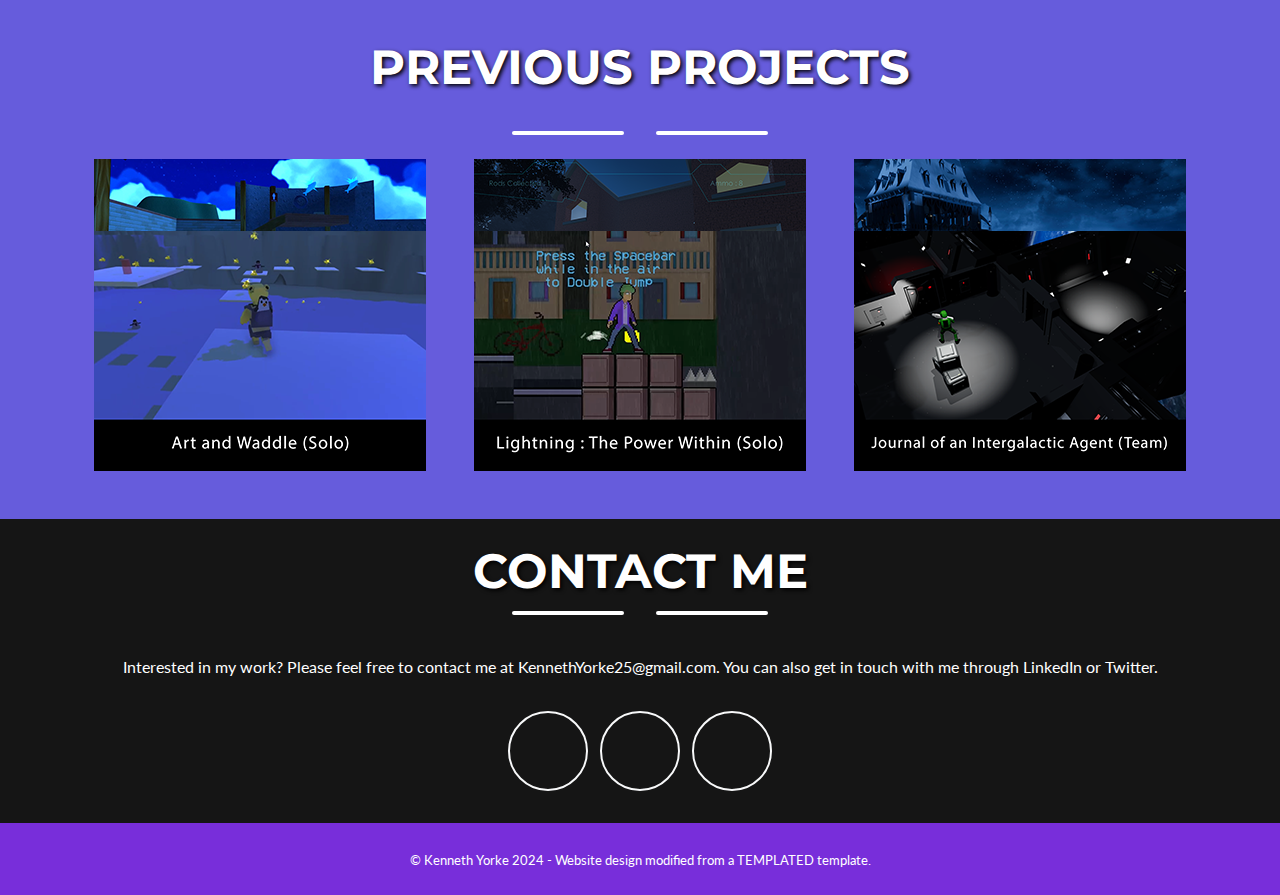
==== commit 0f503240: "Improved wording." ====
--- a/index.html
+++ b/index.html
@@ -84,10 +84,10 @@
             </div>
         </div>
         <div align="center" class="container ml-auto text-left animation-slide">
-            <p class="lead">Equipped with four years of academic experience and over three and a half years of hands-on professional experience using Unity Engine. I’m currently working on <strong><a href="#mergeRivals">Merge Rivals!</a></strong> as a <em>Game Programmer</em> at <strong><a href="https://www.electricmanta.com/" target="_blank">Electric Manta</a></strong>. I graduated with a <strong>First Class Honours Degree</strong> in <strong>Computer Games Development</strong> from the <strong>University of the West of Scotland</strong> in June 2020 and was awarded two Court Medals for (<em>Best Overall Student Performance</em>) for <strong>Academic Excellence</strong>.
+            <p class="lead">Equipped with four years of academic experience and over three and a half years of hands-on professional experience using Unity Engine. I’m currently working on <strong><a href="#mergeRivals">Merge Rivals!</a></strong> as a <em>Game Programmer</em> at <strong><a href="https://www.electricmanta.com/" target="_blank">Electric Manta</a></strong>. I graduated with a <strong>First Class Honours Degree</strong> in <strong>Computer Games Development</strong> from the <strong>University of the West of Scotland</strong> in June 2020 and was awarded two Court Medals (<em>Best Overall Student Performance</em>) for <strong>Academic Excellence</strong>.
             </p>
             <p class="lead">
-                On my journey, I’ve worked on many game projects including a variety of hyper-casual and casual mobile games, a <em><a href="#tribulation">Norse Meets Sci-Fi Hack and Slash Roguelite</a></em>, and a <em><a href="#crazyGame">3D Platformer game about a sausage-obsessed dog.</a></em>
+                On my journey, I’ve worked on many game projects including a variety of hyper-casual,hybrid and casual mobile games, a <em><a href="#tribulation">Norse Meets Sci-Fi Hack and Slash Roguelite</a></em>, and a <em><a href="#crazyGame">3D Platformer game about a sausage-obsessed dog.</a></em>
             </p>
             <p class="lead">
                 Please have a look at my projects below and <strong>don’t hesitate to <a href="#contact">contact me</a></strong> if you have any questions.
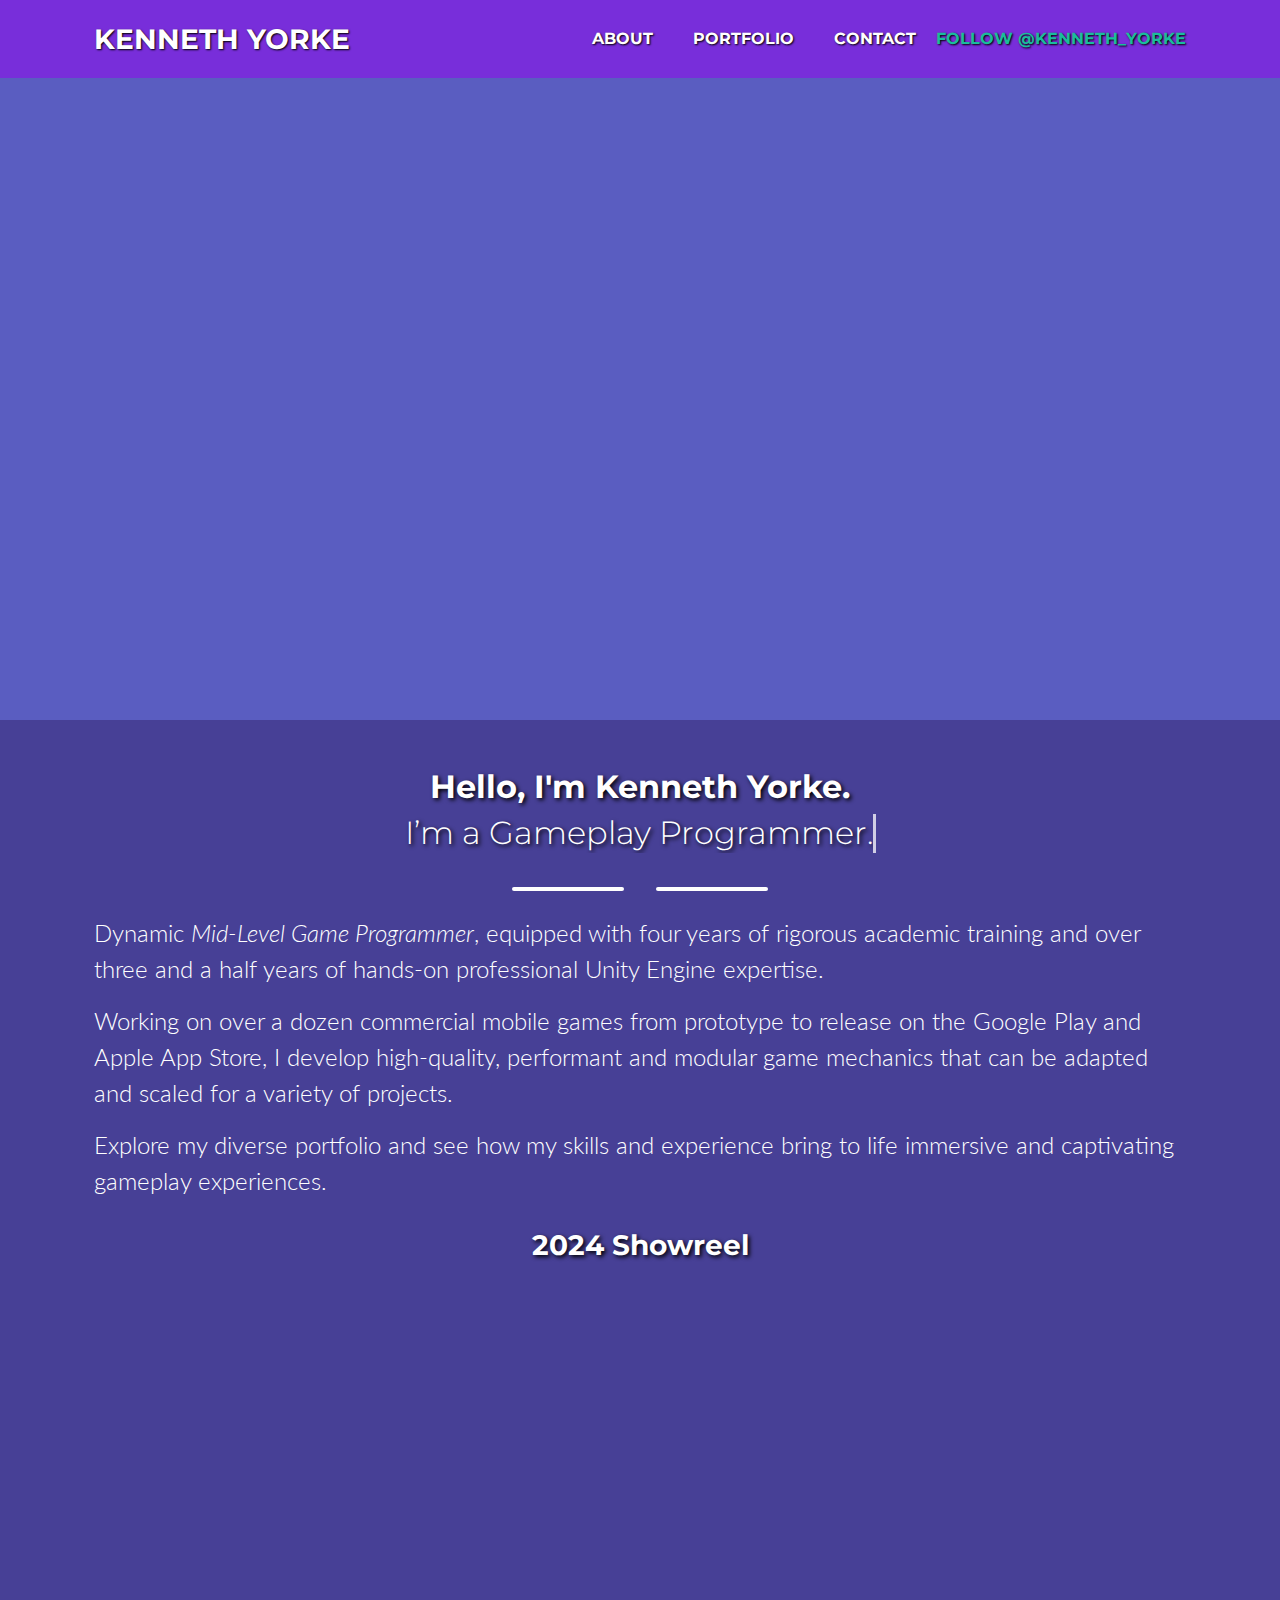
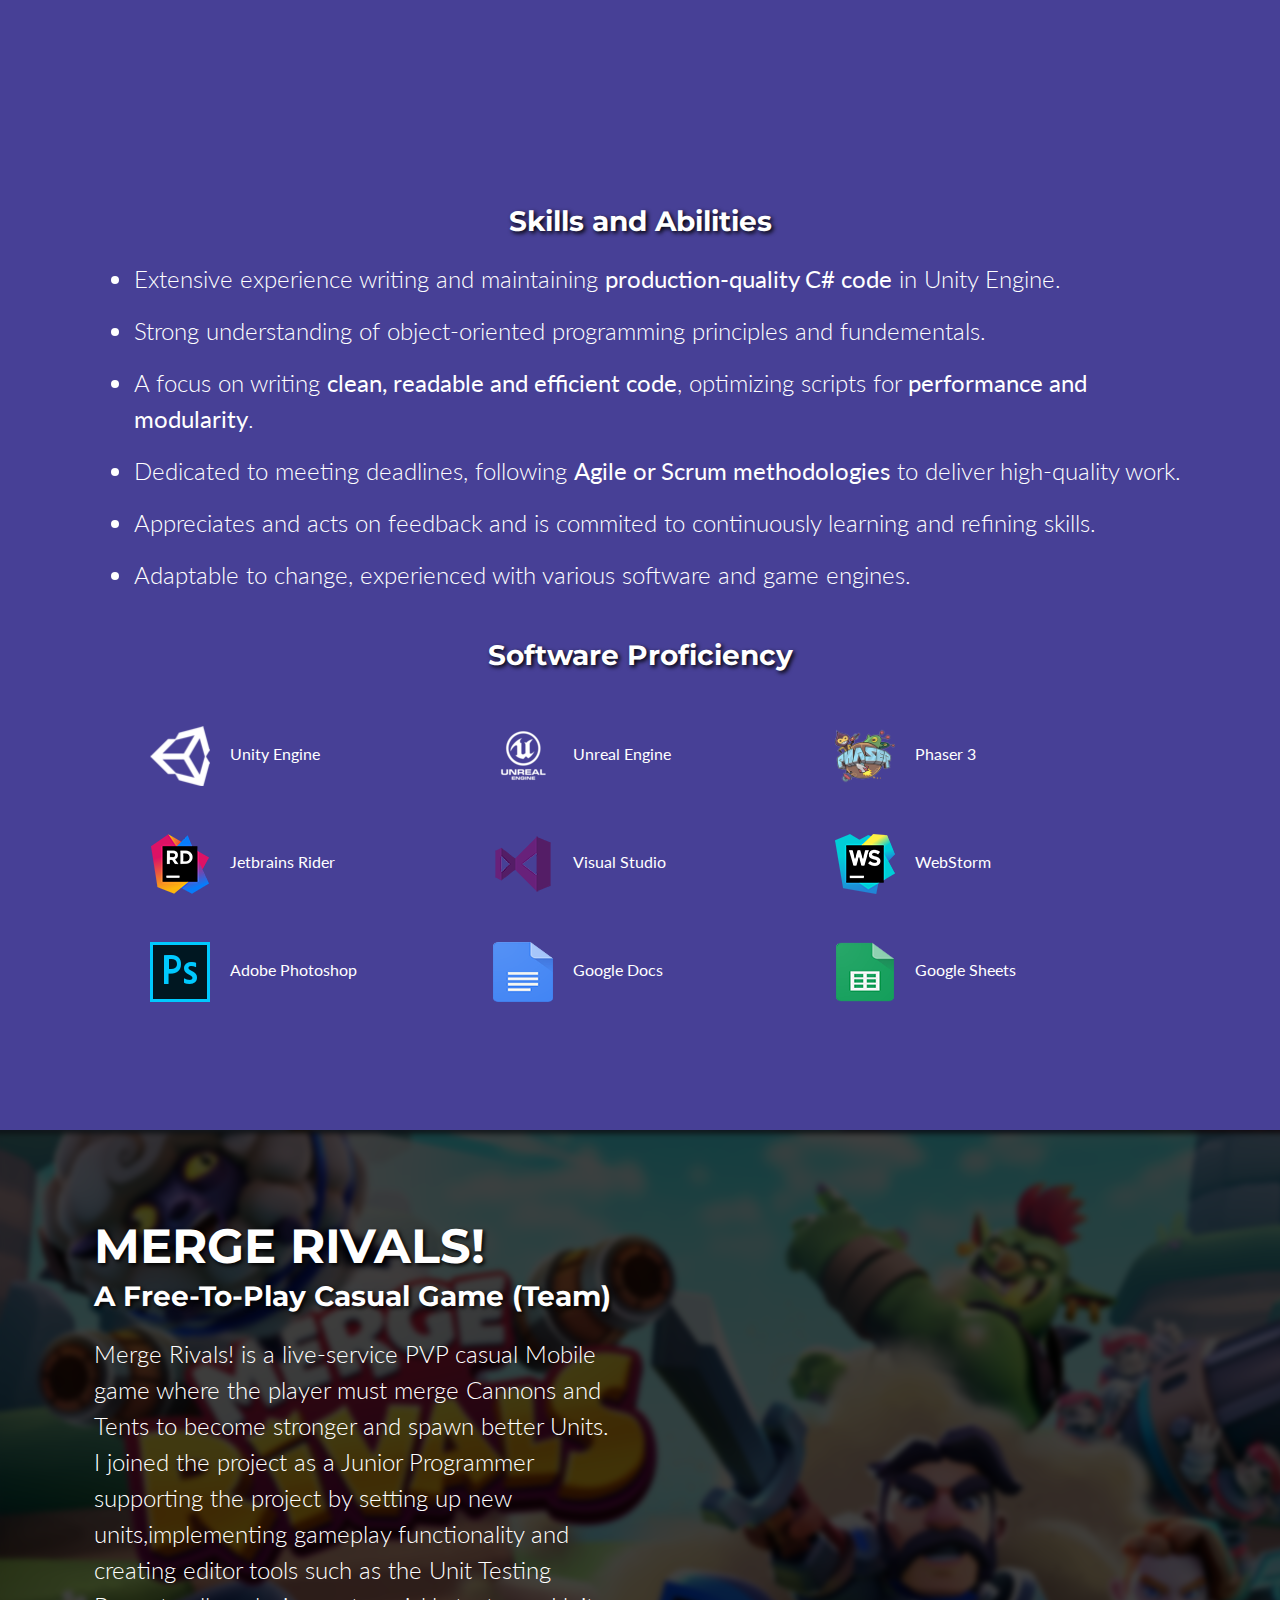
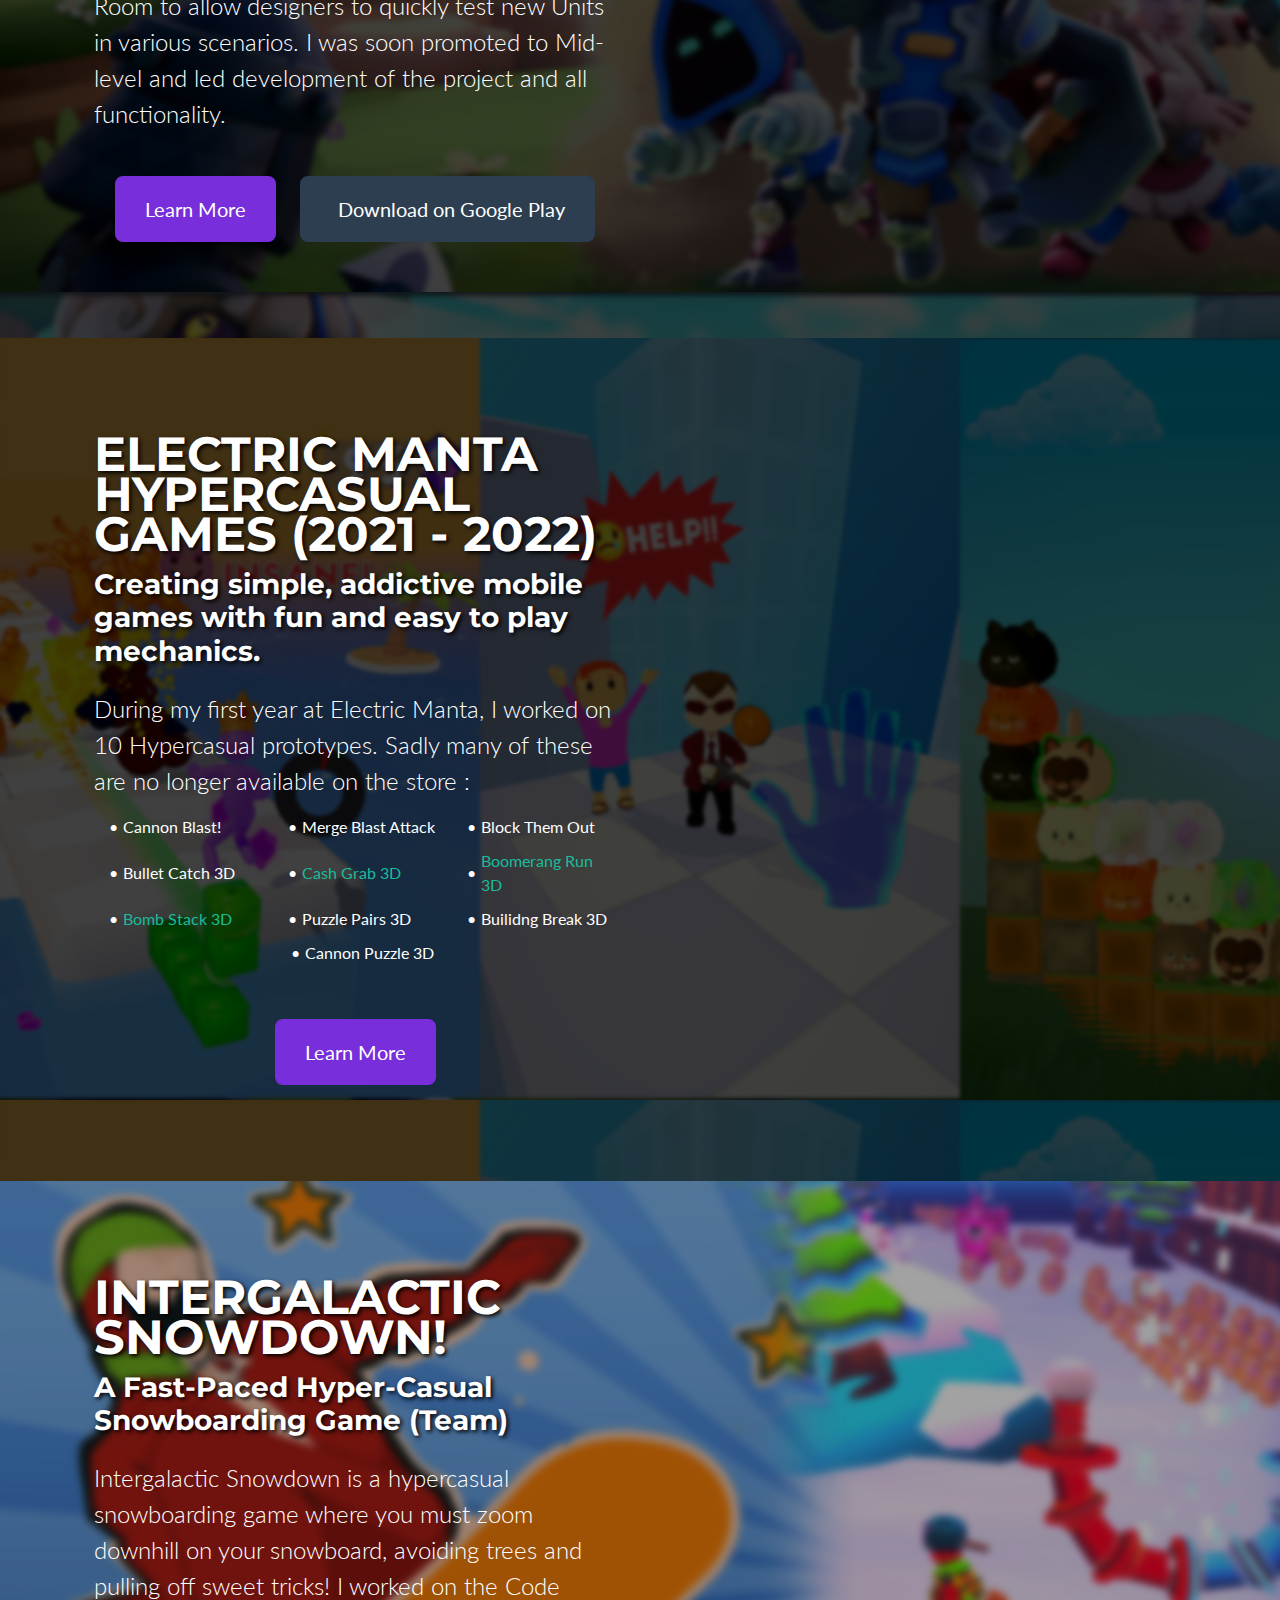
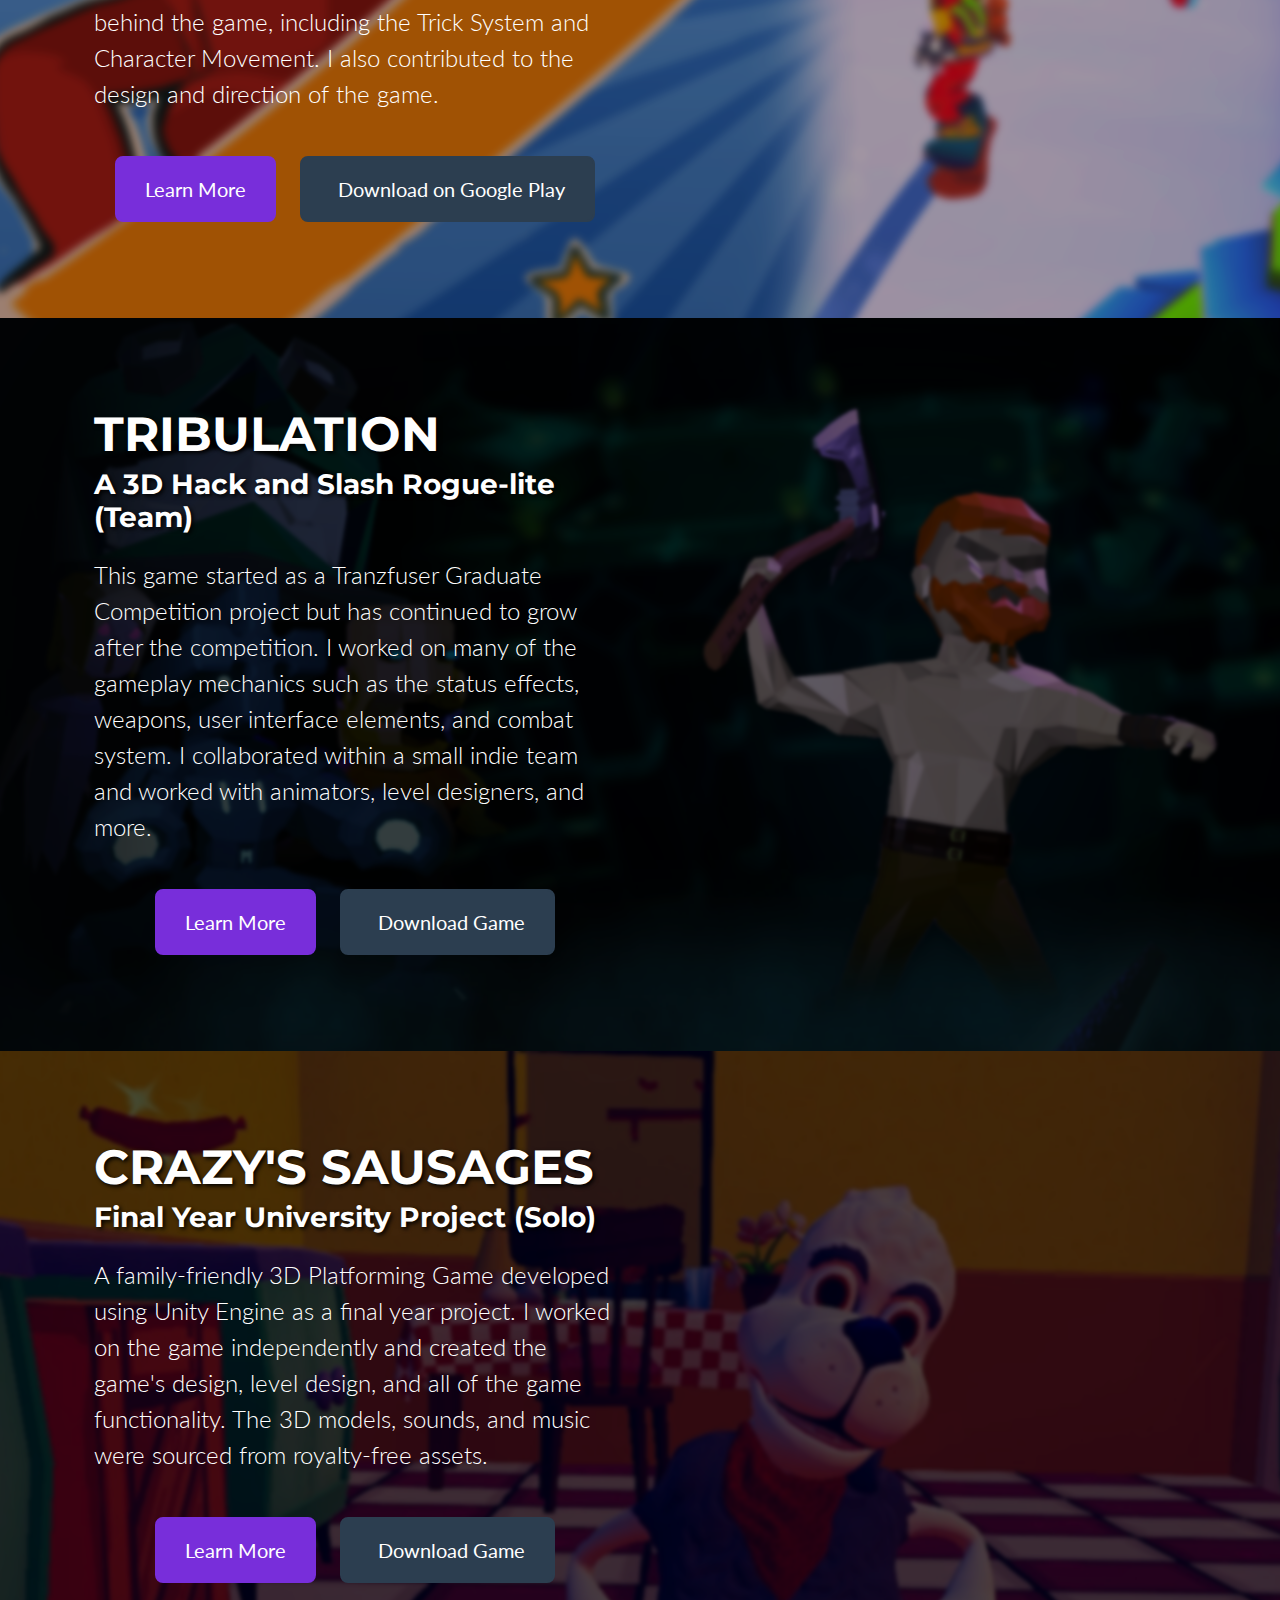
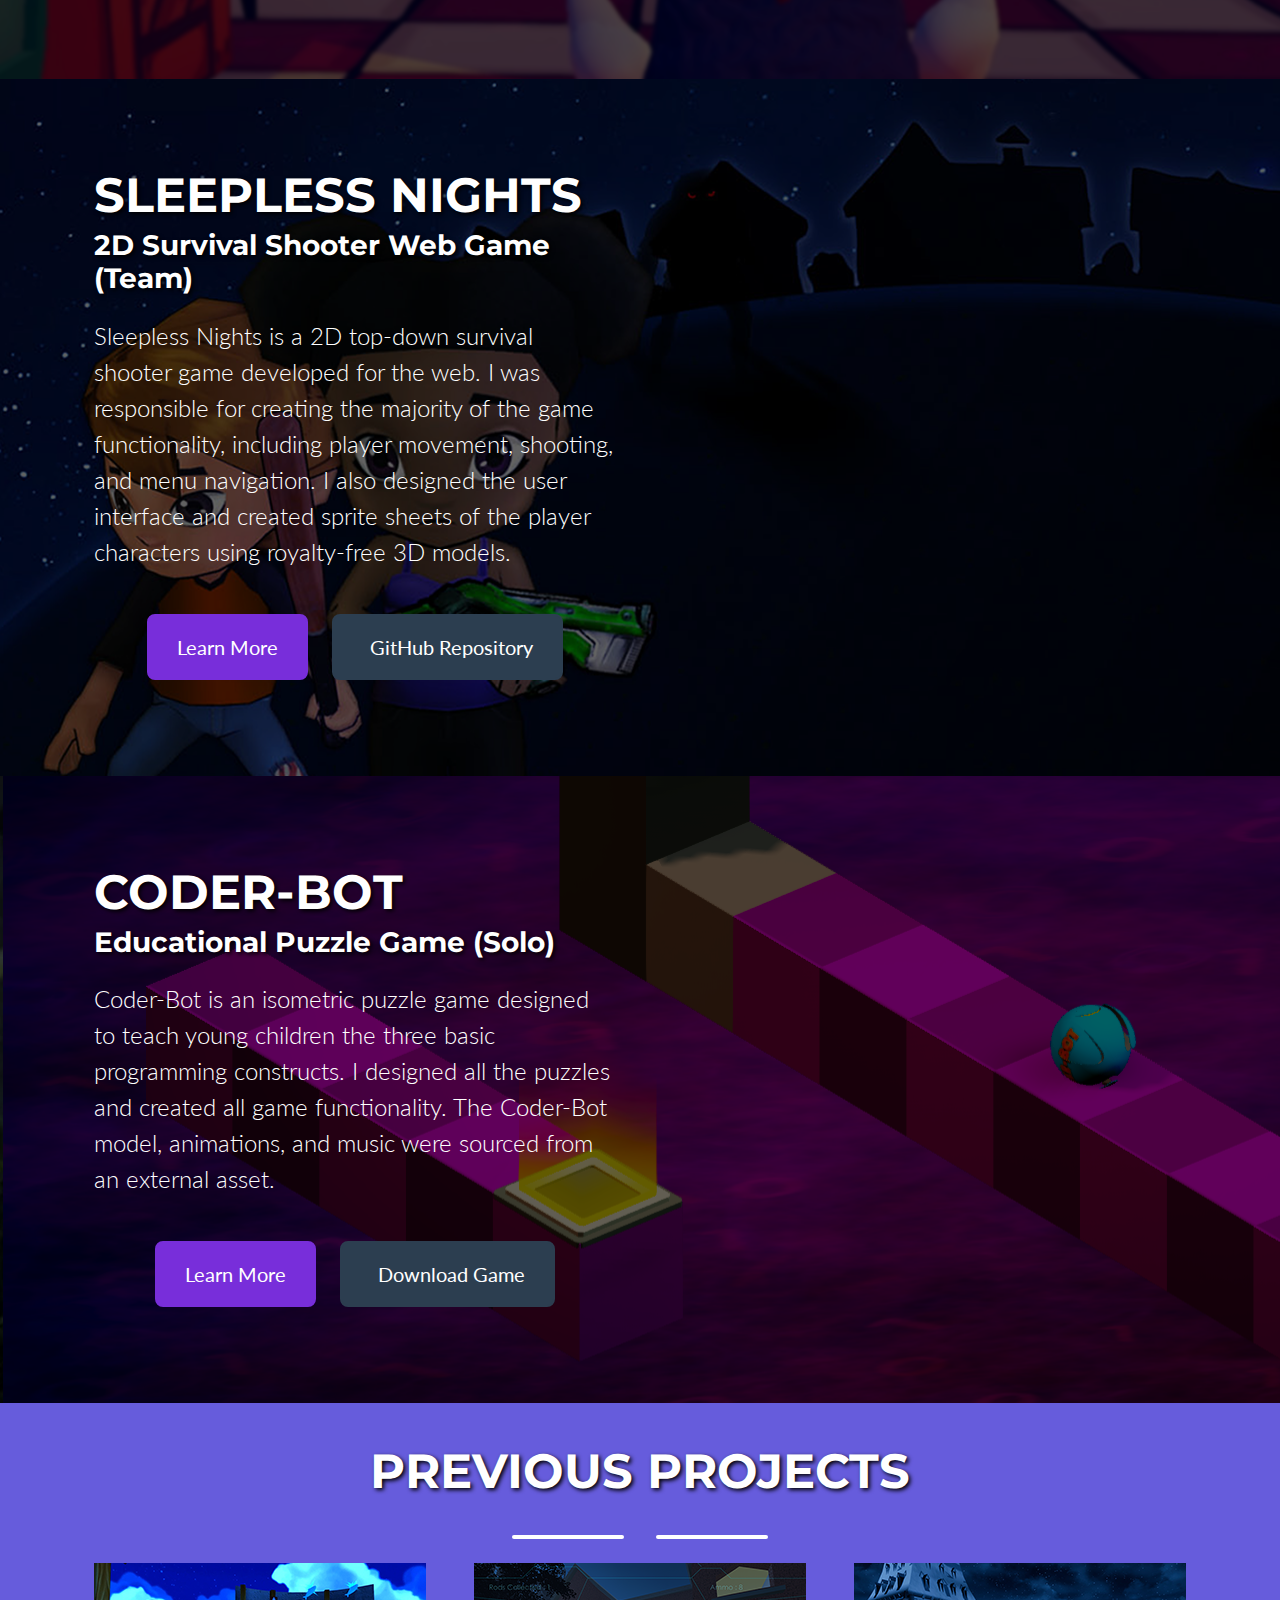
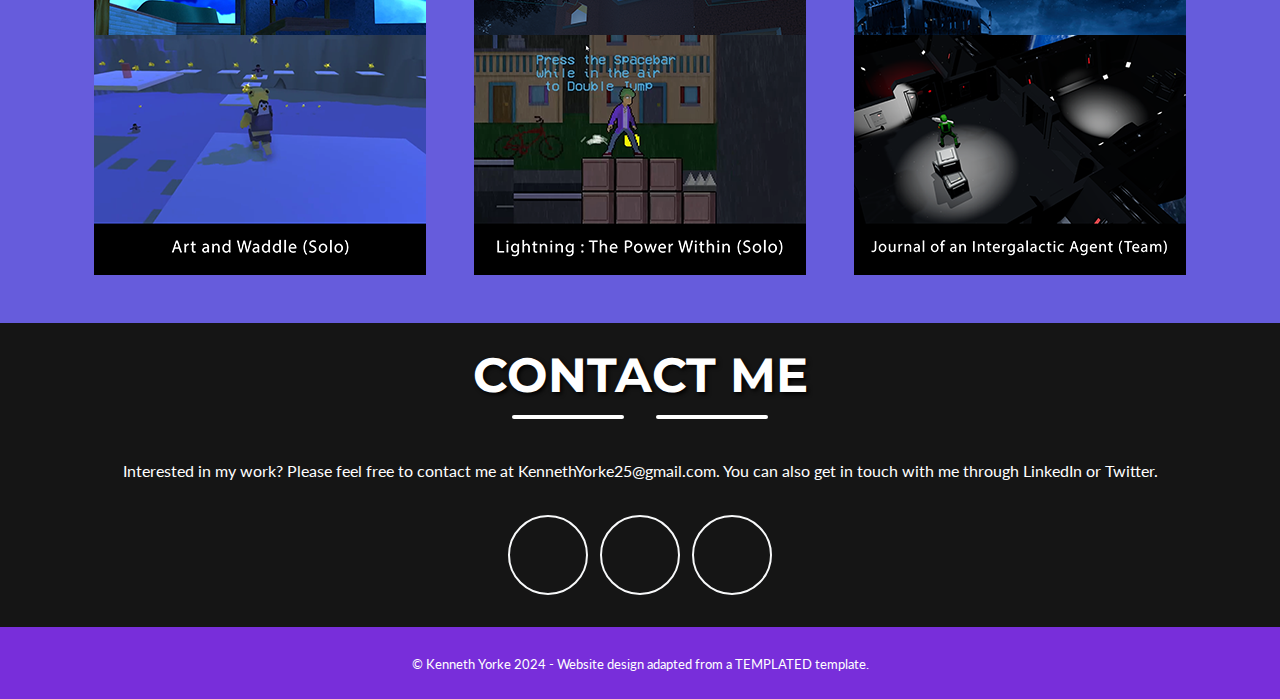
==== commit a4900275: "Improved Intro paragraph and wording." ====
--- a/index.html
+++ b/index.html
@@ -84,16 +84,10 @@
             </div>
         </div>
         <div align="center" class="container ml-auto text-left animation-slide">
-            <p class="lead">Equipped with four years of academic experience and over three and a half years of hands-on professional experience using Unity Engine. I’m currently working on <strong><a href="#mergeRivals">Merge Rivals!</a></strong> as a <em>Game Programmer</em> at <strong><a href="https://www.electricmanta.com/" target="_blank">Electric Manta</a></strong>. I graduated with a <strong>First Class Honours Degree</strong> in <strong>Computer Games Development</strong> from the <strong>University of the West of Scotland</strong> in June 2020 and was awarded two Court Medals (<em>Best Overall Student Performance</em>) for <strong>Academic Excellence</strong>.
-            </p>
-            <p class="lead">
-                On my journey, I’ve worked on many game projects including a variety of hyper-casual,hybrid and casual mobile games, a <em><a href="#tribulation">Norse Meets Sci-Fi Hack and Slash Roguelite</a></em>, and a <em><a href="#crazyGame">3D Platformer game about a sausage-obsessed dog.</a></em>
-            </p>
-            <p class="lead">
-                Please have a look at my projects below and <strong>don’t hesitate to <a href="#contact">contact me</a></strong> if you have any questions.
-            </p>
-            <p class="lead text-xl-center"> Thanks! </p>
-            <h3 class="text-center">Showreel</h3>
+            <p class="lead">Dynamic <em>Mid-Level Game Programmer</em>, equipped with four years of rigorous academic training and over three and a half years of hands-on professional Unity Engine expertise.</p>
+            <p class="lead">Working on over a dozen commercial mobile games from prototype to release on the Google Play and Apple App Store, I develop high-quality, performant and modular game mechanics that can be adapted and scaled for a variety of projects.</p>
+            <p class="lead">            Explore my diverse portfolio and see how my skills and experience bring to life immersive and captivating gameplay experiences.</p>
+            <h3 class="text-center">2024 Showreel</h3>
             <div class="row">
                 <div class="col-2"></div>
                 <div class="col-8 text-center video-container">
@@ -106,17 +100,15 @@
                 <div class="col-md-12">
                     <h3 class="text-center">Skills and Abilities</h3>
                     <ul class="lead text-left">
-                        <li class="pb-lg-3">Proficient in using the <strong>C# programming language</strong> to implement a variety of
-                            gameplay mechanics.
+                        <li class="pb-lg-3">Extensive experience writing and maintaining <strong>production-quality C# code</strong> in Unity Engine.
                         </li>
-                        <li class="pb-lg-3">Excellent understanding of object-oriented programming principles, including polymorphism,
-                            inheritance, and encapsulation.
+                        <li class="pb-lg-3">Strong understanding of object-oriented programming principles and fundementals.
                         </li>
                         <li class="pb-lg-3">A focus on writing <strong>clean, readable and efficient code</strong>, optimizing scripts for <strong>performance
                             and modularity</strong>.
                         </li>
                         <li class="pb-lg-3">Dedicated to meeting deadlines, following <strong>Agile or Scrum methodologies</strong> to
-                            deliver high-standard work.
+                            deliver high-quality work.
                         </li>
                         <li class="pb-lg-3"> Appreciates and acts on feedback and is commited to continuously learning and refining skills.
                         </li>
@@ -557,7 +549,7 @@
     <!-- Copyright Section -->
     <section class="copyright py-4 text-center text-white">
         <div class="container">
-            <small>&copy; Kenneth Yorke 2024 - Website design modified from a TEMPLATED template.</small>
+            <small>&copy; Kenneth Yorke 2024 - Website design adapted from a TEMPLATED template.</small>
         </div>
     </section>
 
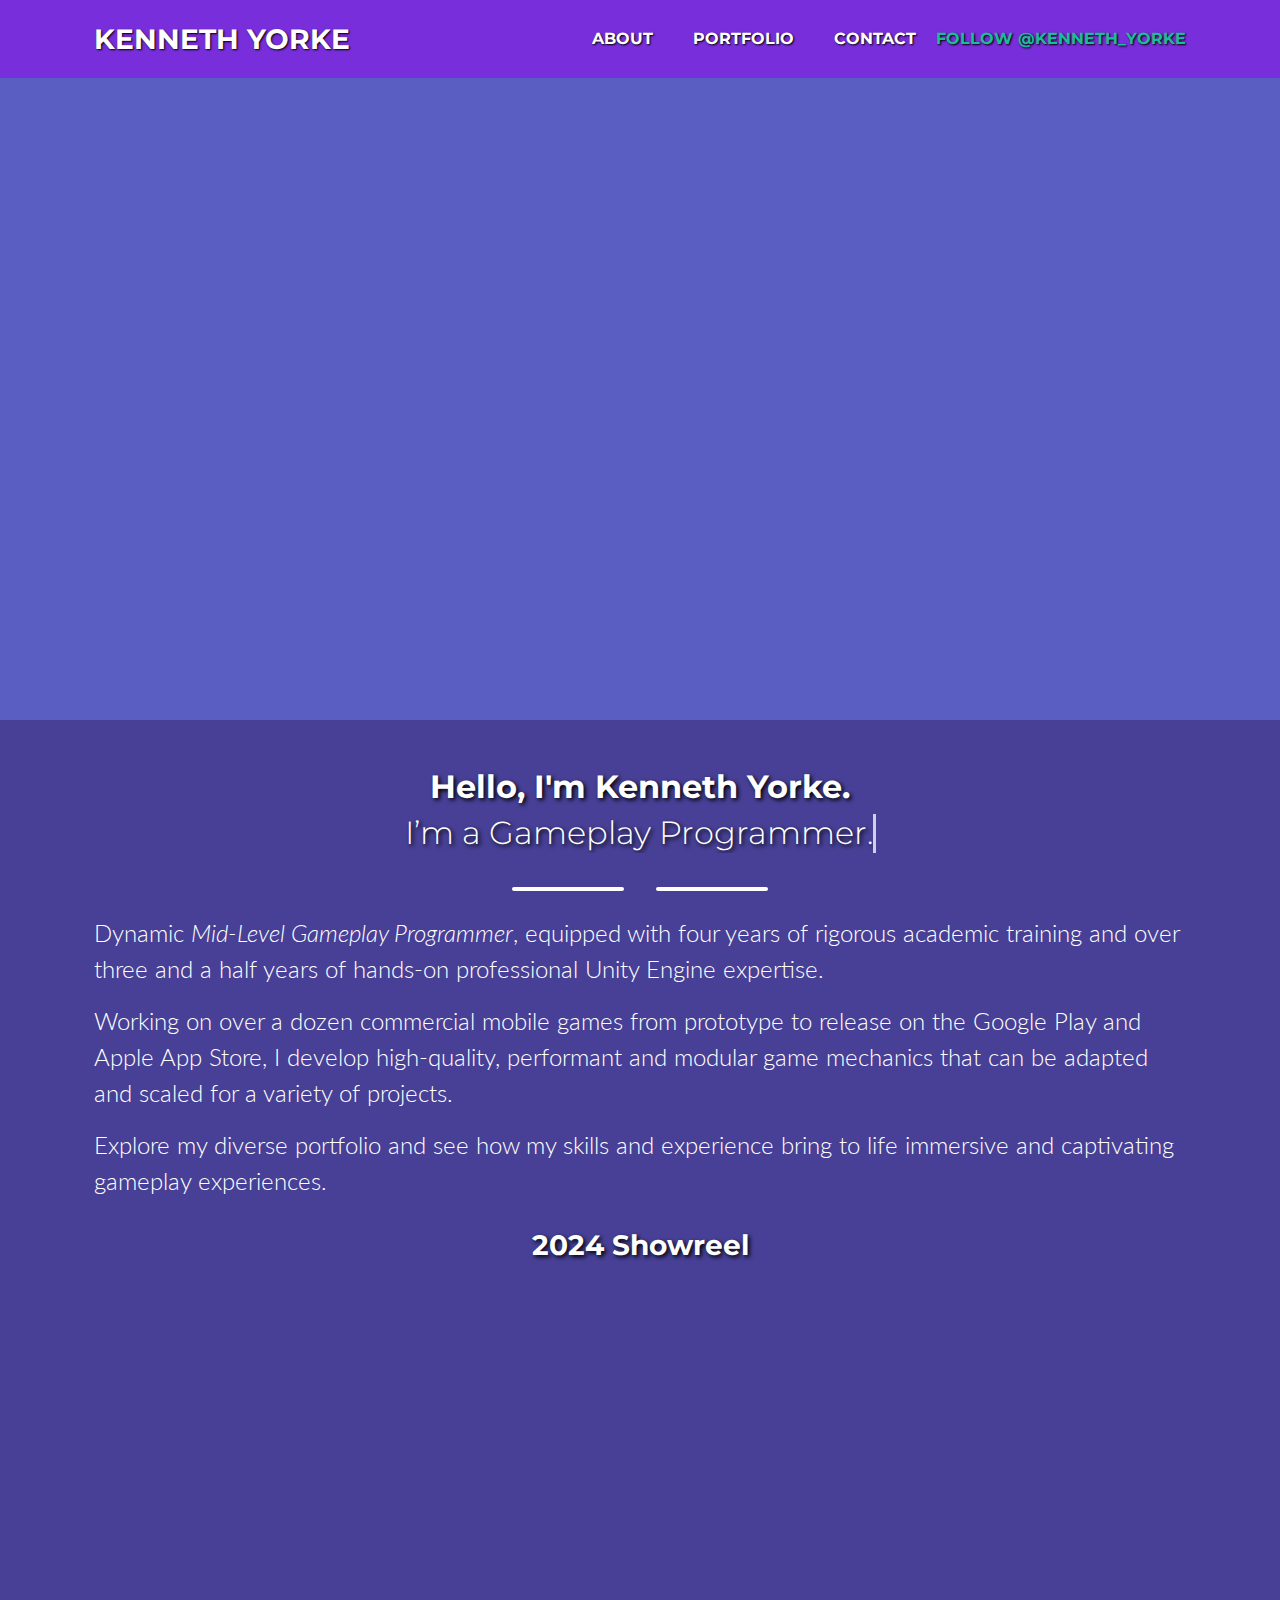
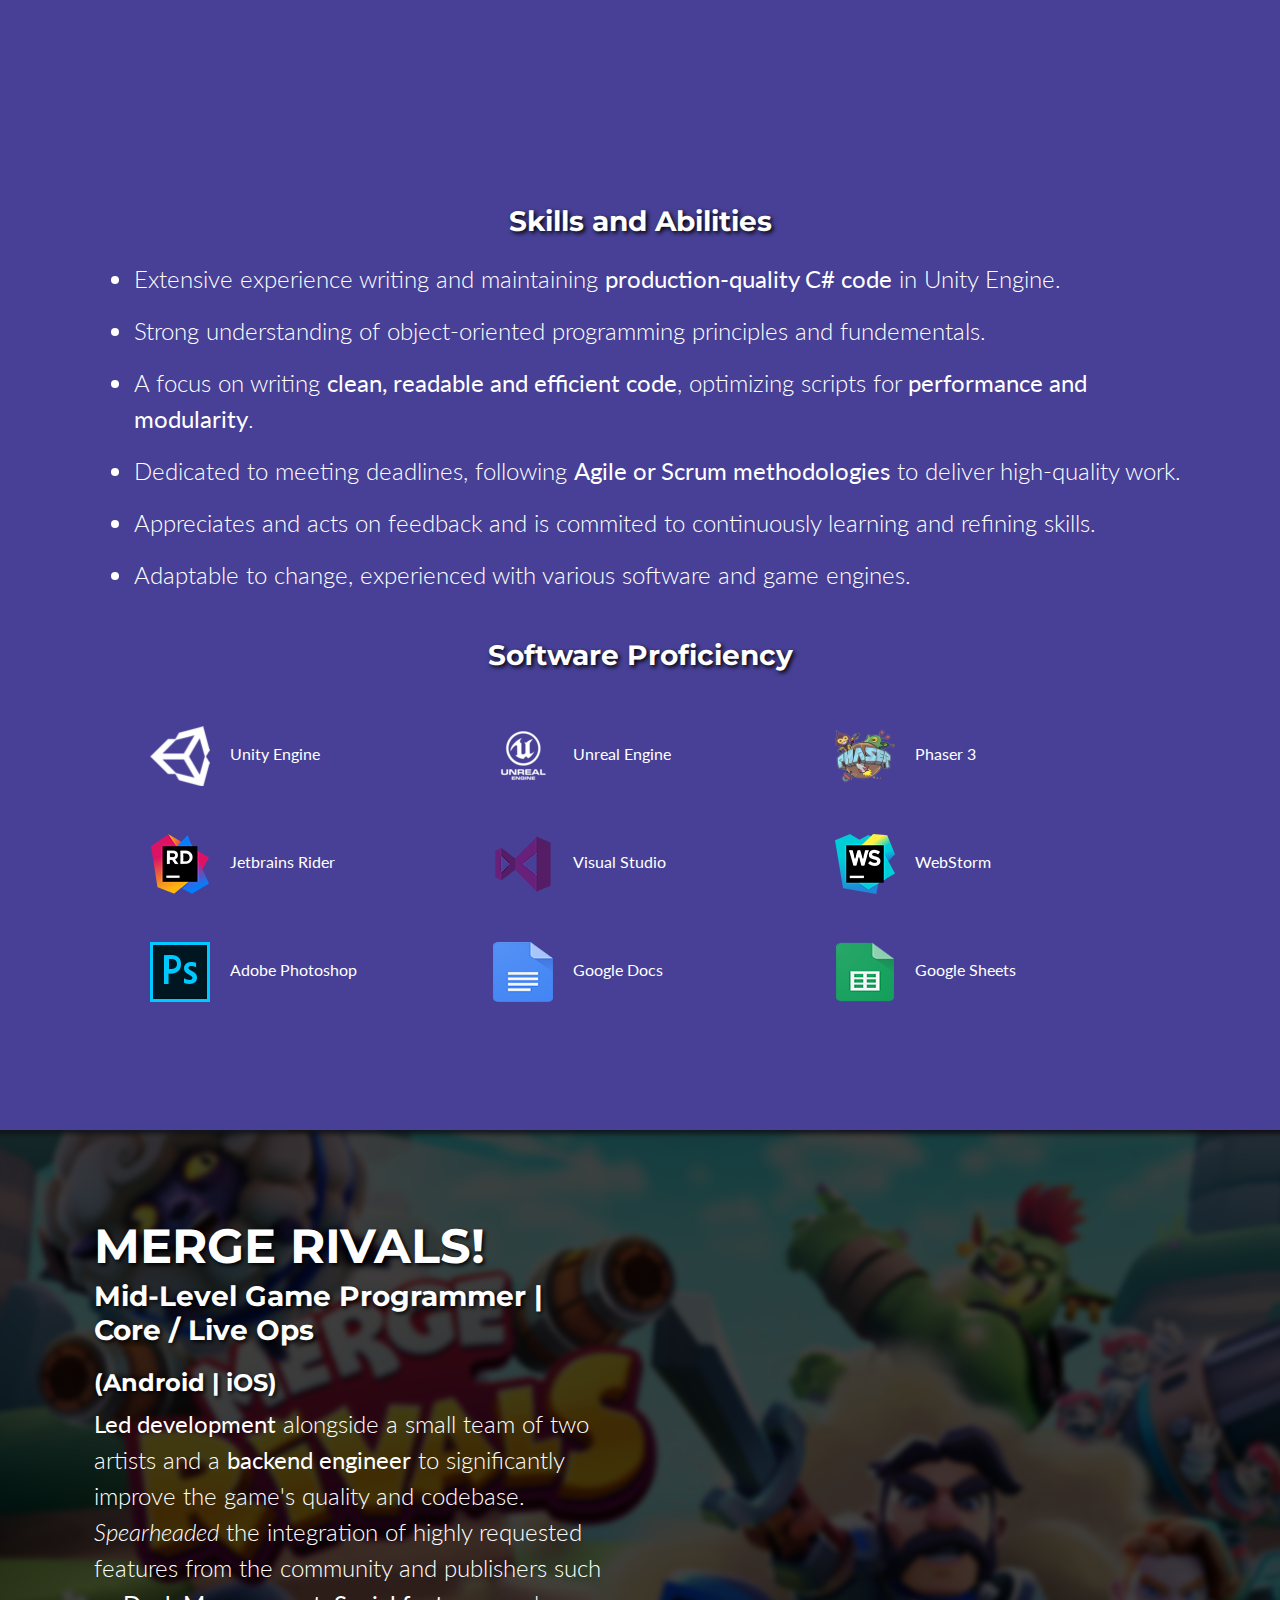
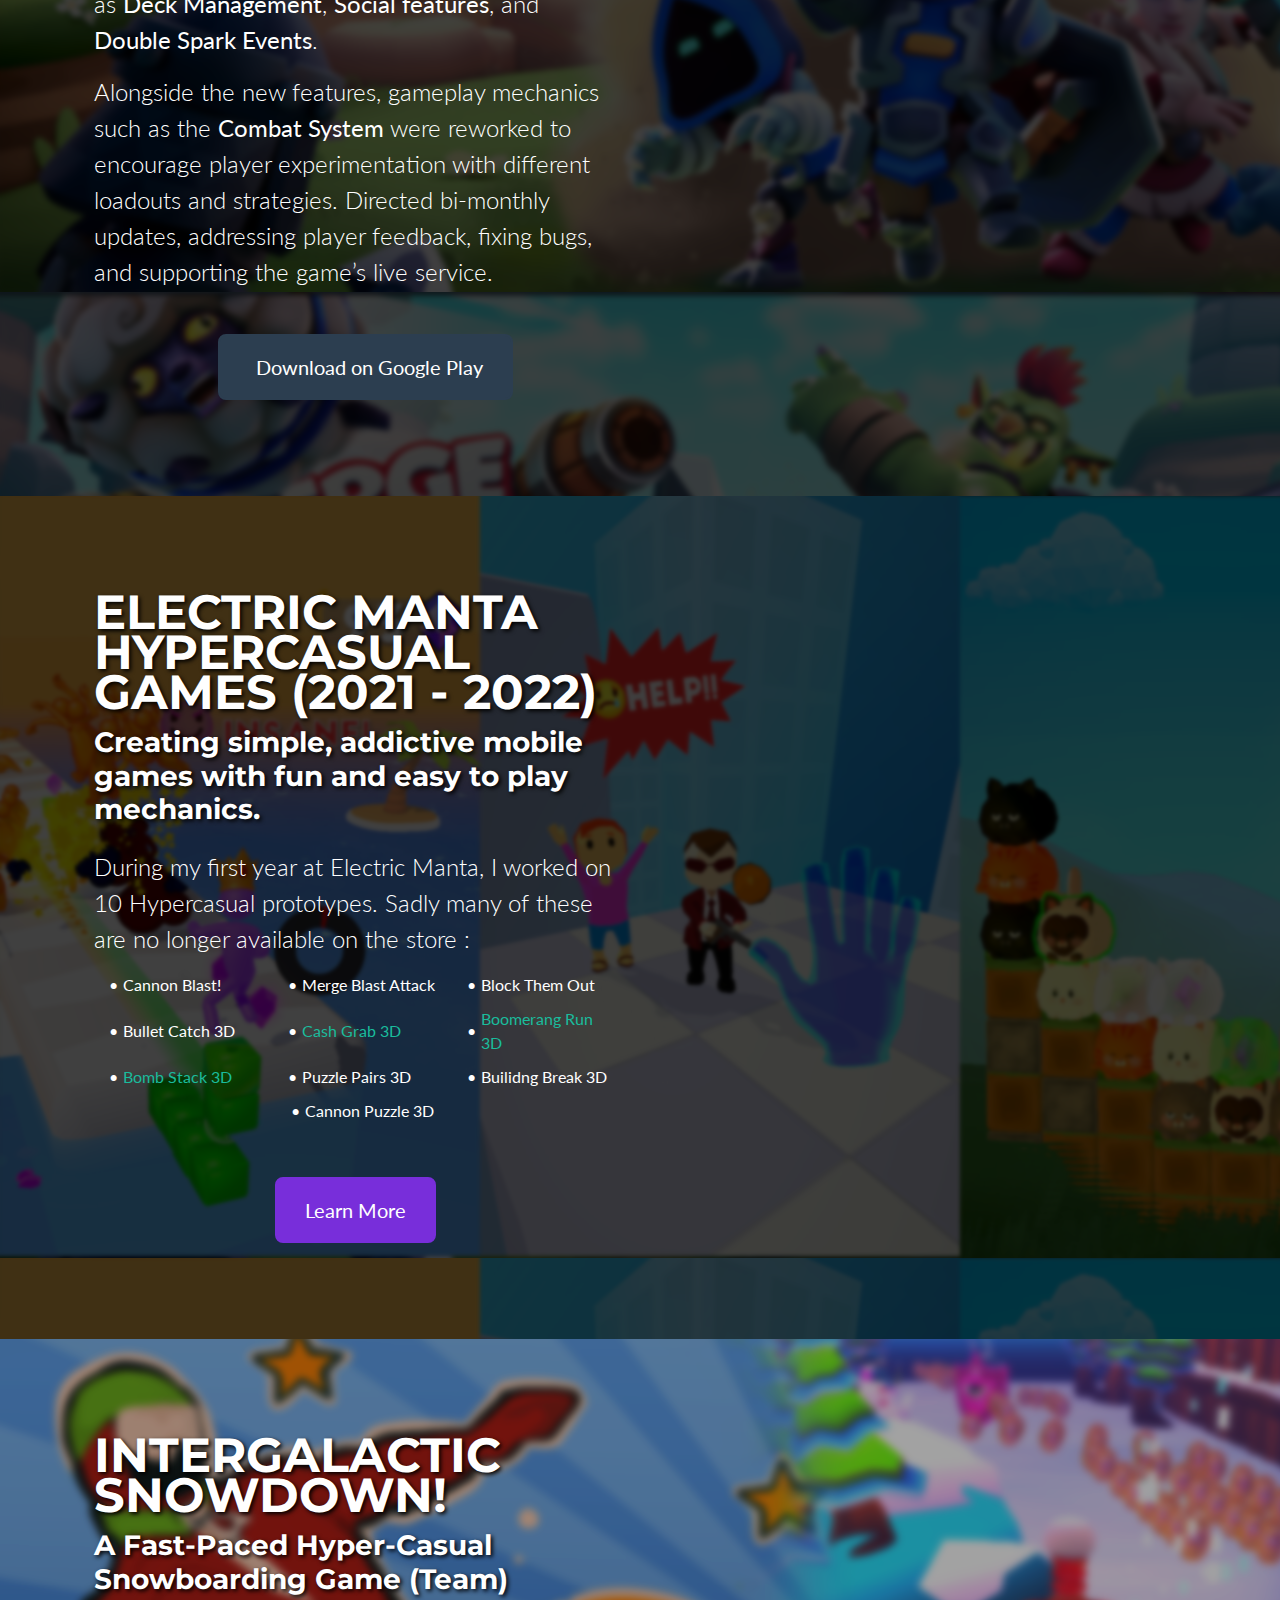
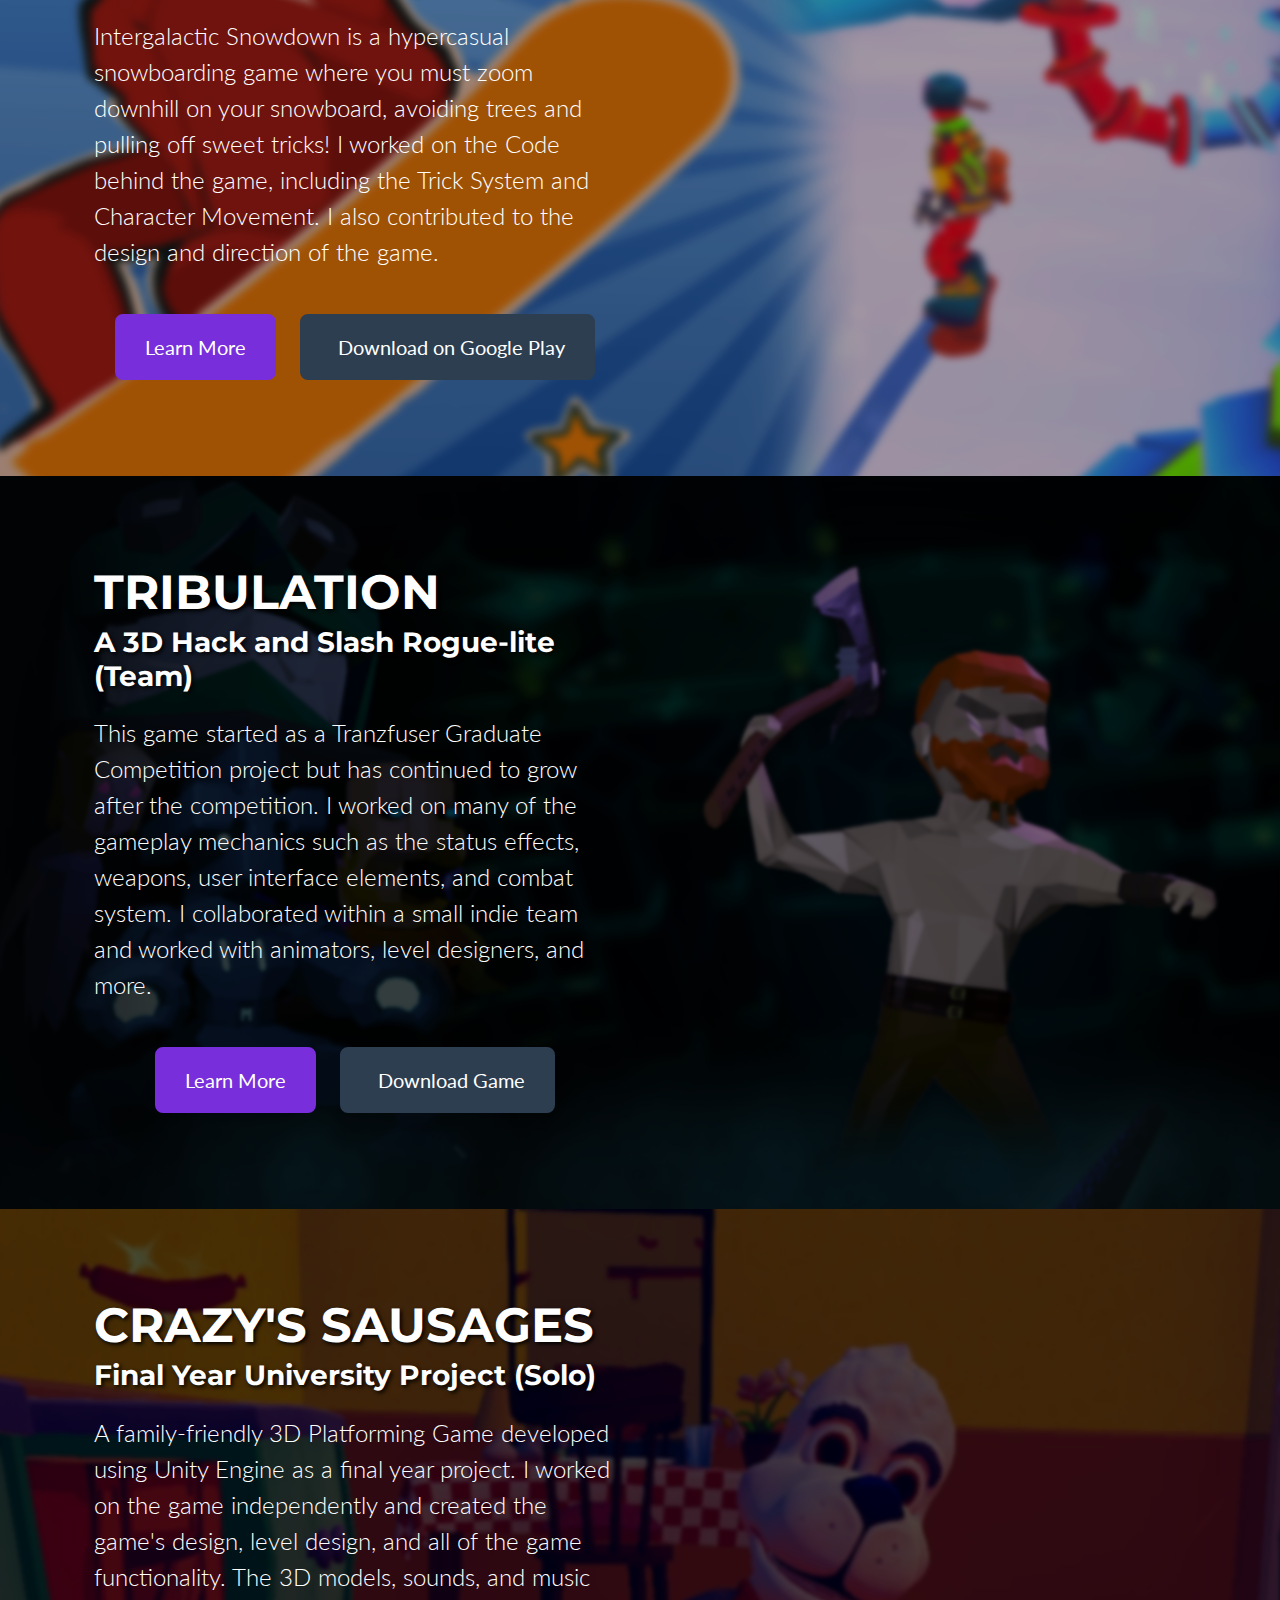
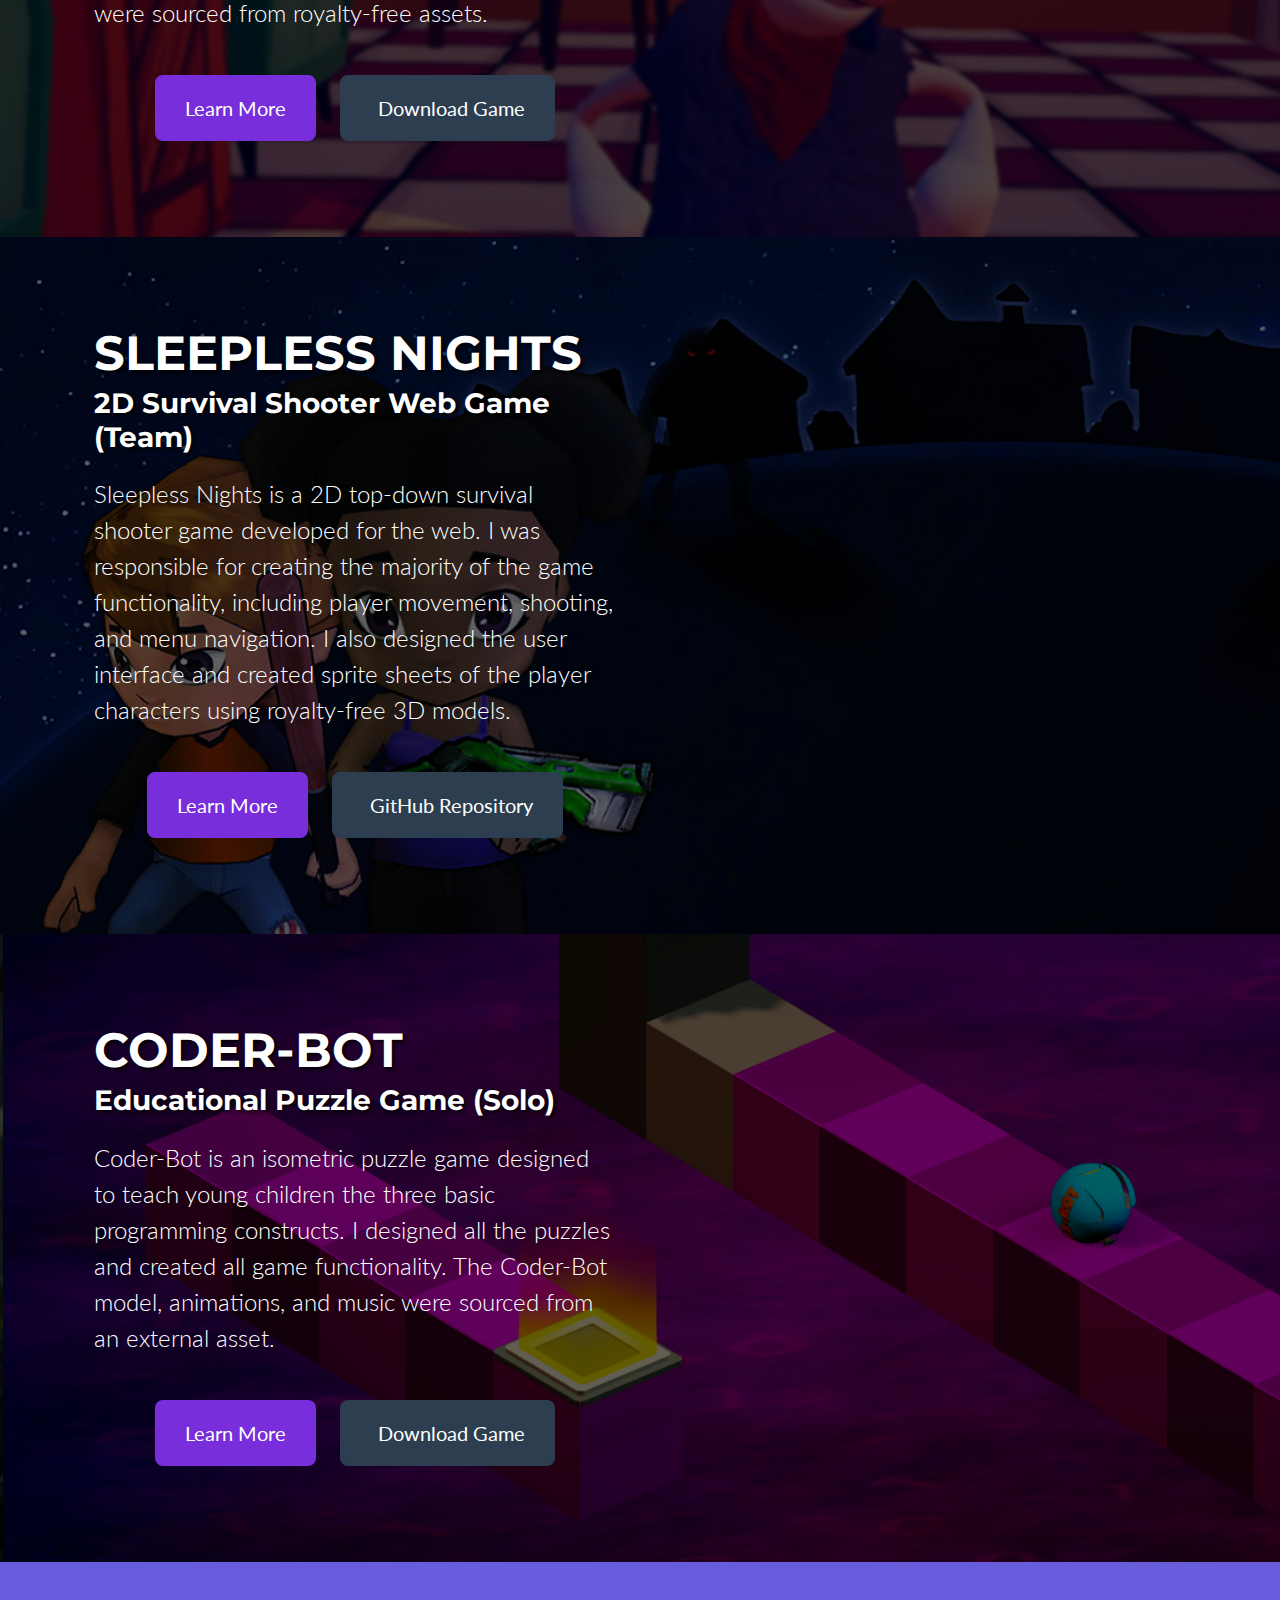
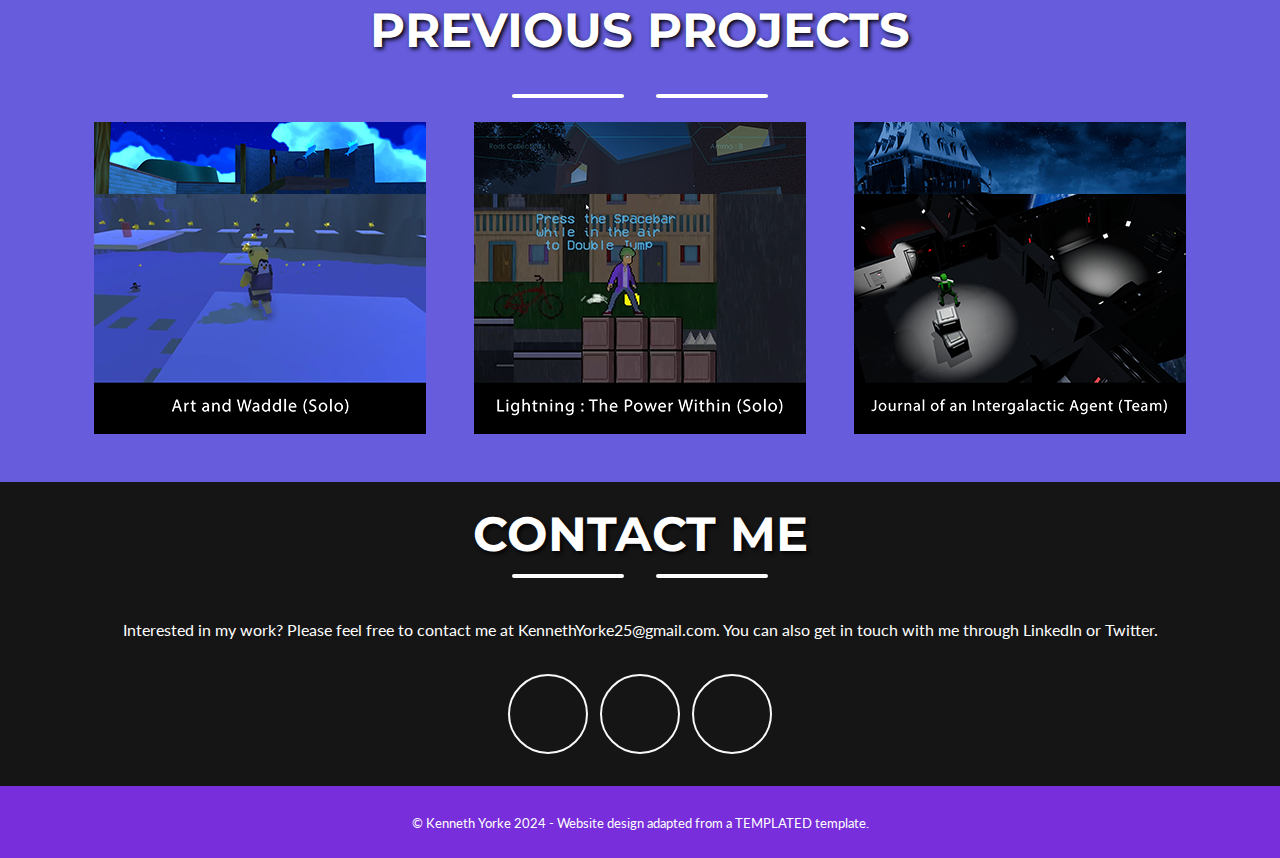
==== commit 6aa6b1b9: "Updated Merge Rivals Wording and commented out Learn more button as it is no longer needed." ====
--- a/index.html
+++ b/index.html
@@ -84,7 +84,7 @@
             </div>
         </div>
         <div align="center" class="container ml-auto text-left animation-slide">
-            <p class="lead">Dynamic <em>Mid-Level Game Programmer</em>, equipped with four years of rigorous academic training and over three and a half years of hands-on professional Unity Engine expertise.</p>
+            <p class="lead">Dynamic <em>Mid-Level Gameplay Programmer</em>, equipped with four years of rigorous academic training and over three and a half years of hands-on professional Unity Engine expertise.</p>
             <p class="lead">Working on over a dozen commercial mobile games from prototype to release on the Google Play and Apple App Store, I develop high-quality, performant and modular game mechanics that can be adapted and scaled for a variety of projects.</p>
             <p class="lead">            Explore my diverse portfolio and see how my skills and experience bring to life immersive and captivating gameplay experiences.</p>
             <h3 class="text-center">2024 Showreel</h3>
@@ -188,14 +188,16 @@
                 <div class="row">
                     <div class="col-md-6">
                         <h4 class="page-section-heading text-uppercase text-white mb-0">Merge Rivals!</h4>
-                        <h3>A Free-To-Play Casual Game (Team)</h3>
-                        <p class="lead">Merge Rivals! is a live-service PVP casual Mobile game where the player must merge Cannons and Tents to become stronger and spawn better Units. I joined the project as a Junior Programmer supporting the project by setting up new units,implementing gameplay functionality and creating editor tools such as the Unit Testing Room to allow designers to quickly test new Units in various scenarios. I was soon promoted to Mid-level and led development of the project and all functionality.</p>
+                        <h3>Mid-Level Game Programmer | Core / Live Ops</h3>
+                        <h4>(Android | iOS)</h4>
+                        <p class="lead"><strong>Led development</strong> alongside a small team of two artists and a <strong>backend engineer</strong> to significantly improve the game's quality and codebase. <em>Spearheaded</em> the integration of highly requested features from the community and publishers such as <strong>Deck Management</strong>, <strong>Social features</strong>, and <strong>Double Spark Events</strong>.</p>
+                        <p class="lead">Alongside the new features, gameplay mechanics such as the <strong>Combat System</strong> were reworked to encourage player experimentation with different loadouts and strategies. Directed bi-monthly updates, addressing player feedback, fixing bugs, and supporting the game’s live service.</p>
+
                         <div class="text-center mt-4">
-                            <button class="btn btn-xl btn-primary"
-                                    onclick="openModalWithVideo('Merge Rivals!','Merge Rivals is a Live-service PVP casual mobile game. I was responsible for maintaining and improving the existing codebase as well as implementing all new functionality including AI abilities, User Interface, Onboarding Tutorials, Reward chests, Buffs, Debuffs etc. I also contributed to planning the project and updates, setting up the store page and deploying updates,writing regular update posts to our Discord community and replying to player feedback, setting up products, offers, unit stats etc using backend tools, integrating any SDKS such as TinySauce, Game Analytics etc. ', 'https://www.youtube.com/embed/IuJ_eZ2L_ao?si=l4gX61E4mUEaWj8o', 'Unity Engine', 'C#', 'No', 'Unit Testing Room, Unit Movement and Attack, Deck Management Screen.', '2022 - Present')">
-                                Learn More
-                            </button>
-
+<!--                            <button class="btn btn-xl btn-primary"-->
+<!--                                    onclick="openModalWithVideo('Merge Rivals!','Merge Rivals is a Live-service PVP casual mobile game. I was responsible for maintaining and improving the existing codebase as well as implementing all new functionality including AI abilities, User Interface, Onboarding Tutorials, Reward chests, Buffs, Debuffs etc. I also contributed to planning the project and updates, setting up the store page and deploying updates,writing regular update posts to our Discord community and replying to player feedback, setting up products, offers, unit stats etc using backend tools, integrating any SDKS such as TinySauce, Game Analytics etc. ', 'https://www.youtube.com/embed/IuJ_eZ2L_ao?si=l4gX61E4mUEaWj8o', 'Unity Engine', 'C#', 'No', 'Unit Testing Room, Unit Movement and Attack, Deck Management Screen.', '2022 - Present')">-->
+<!--                                Learn More-->
+<!--                            </button>-->
                             <a style="margin-left: 1em;"
                                href="https://play.google.com/store/apps/details?id=com.playeristic.mergerivals&hl=en&gl=US"
                                target="_blank"
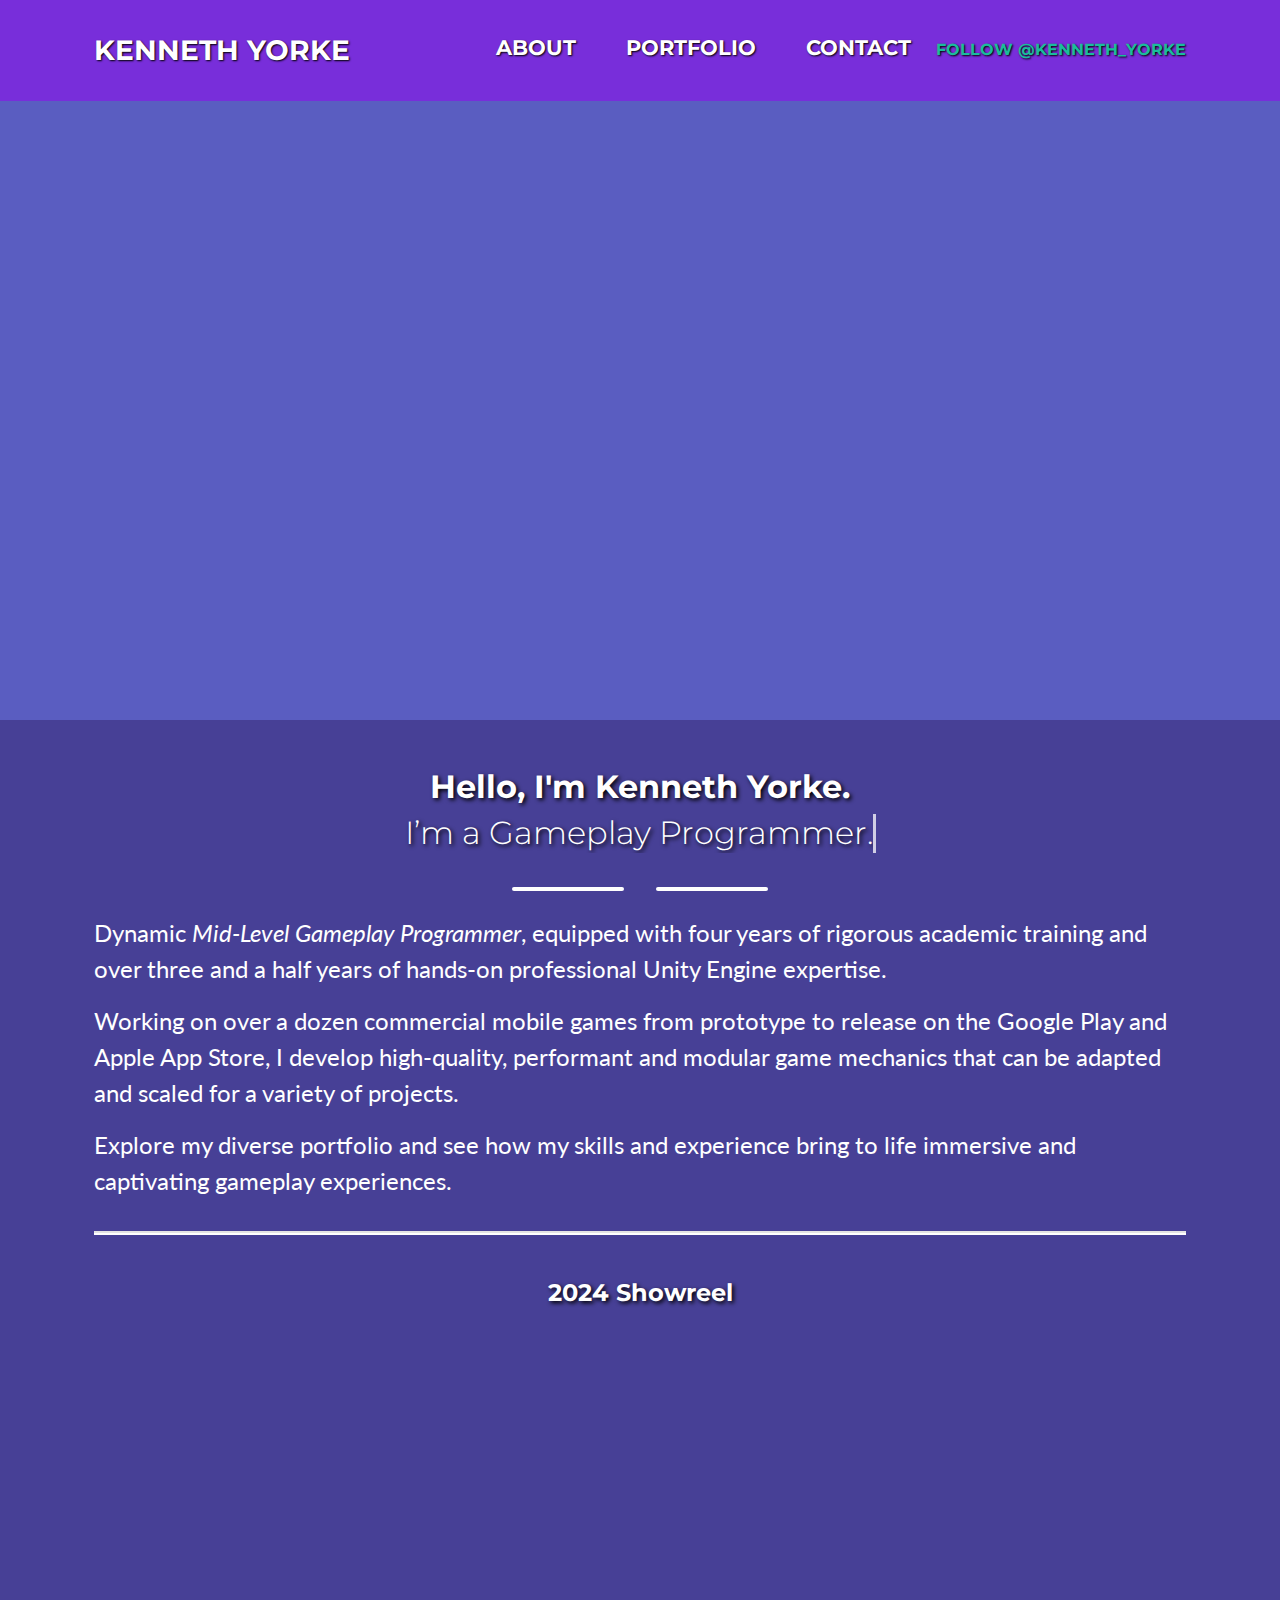
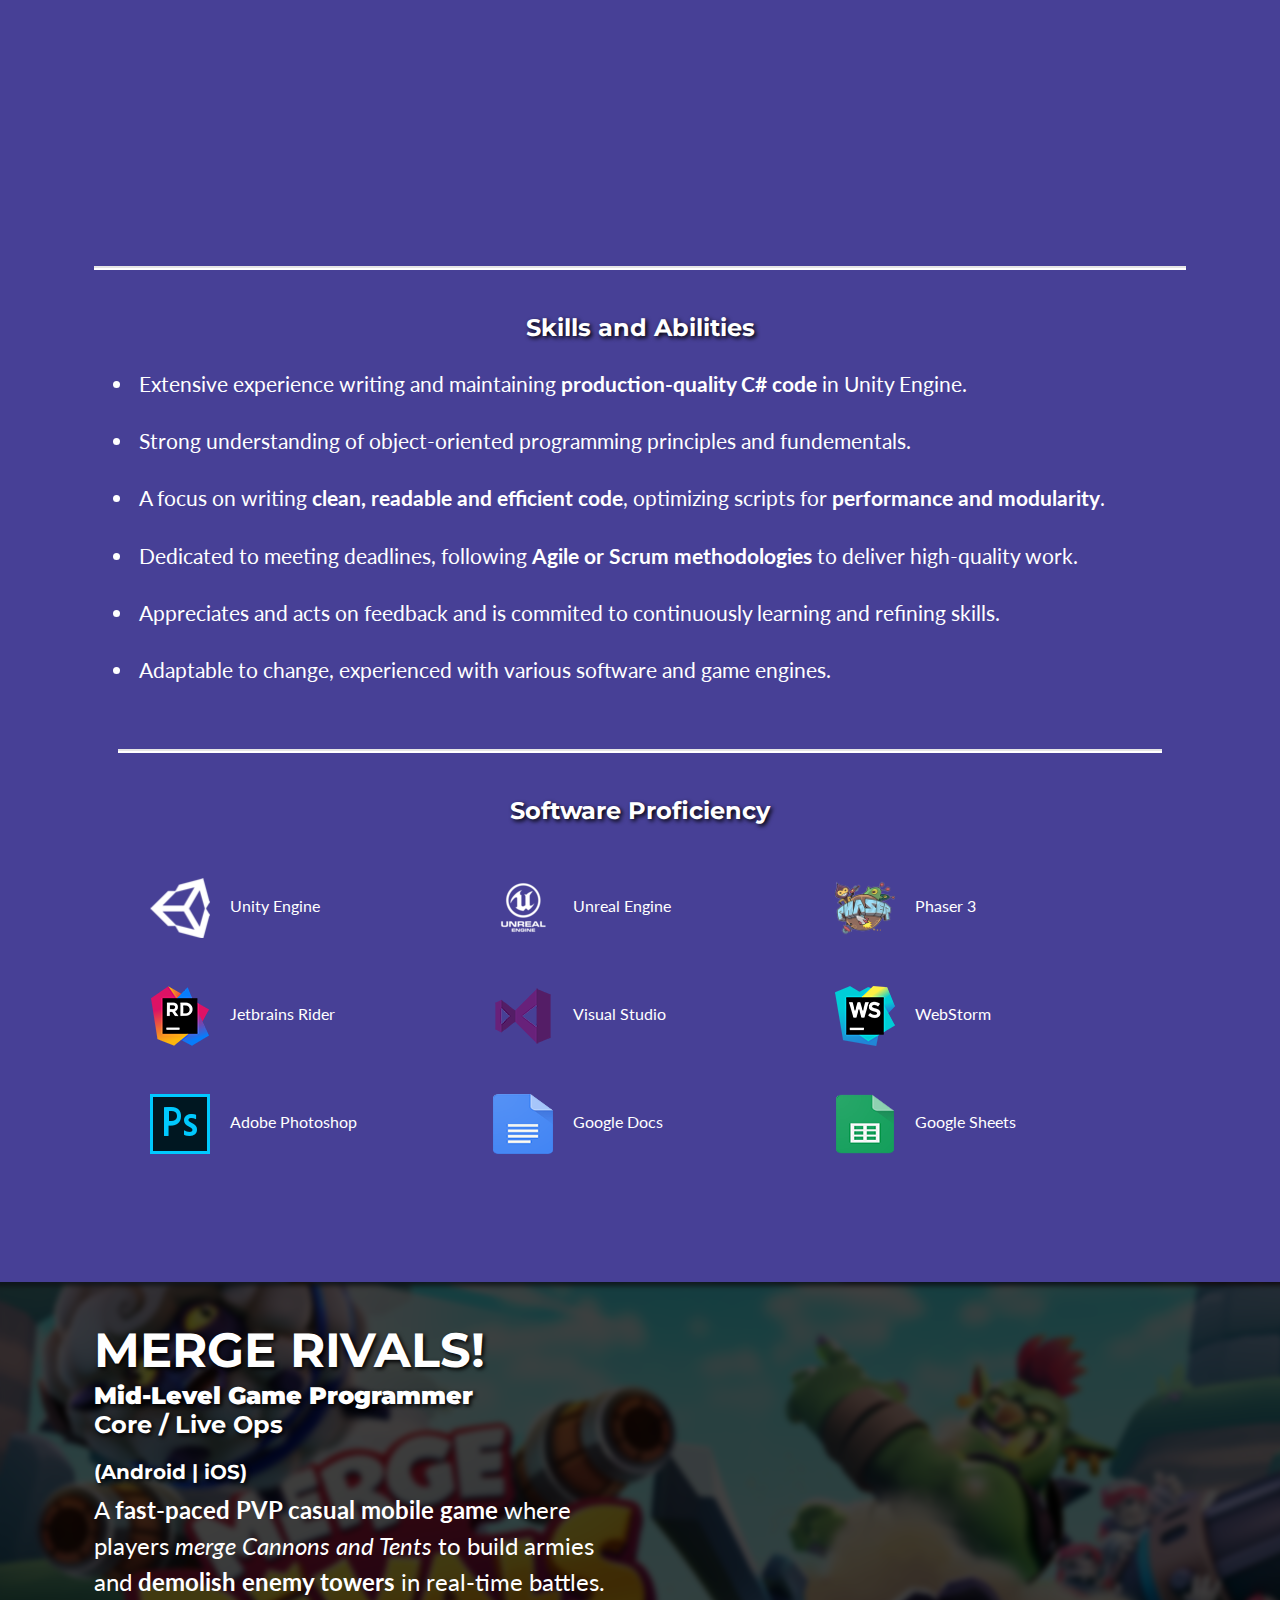
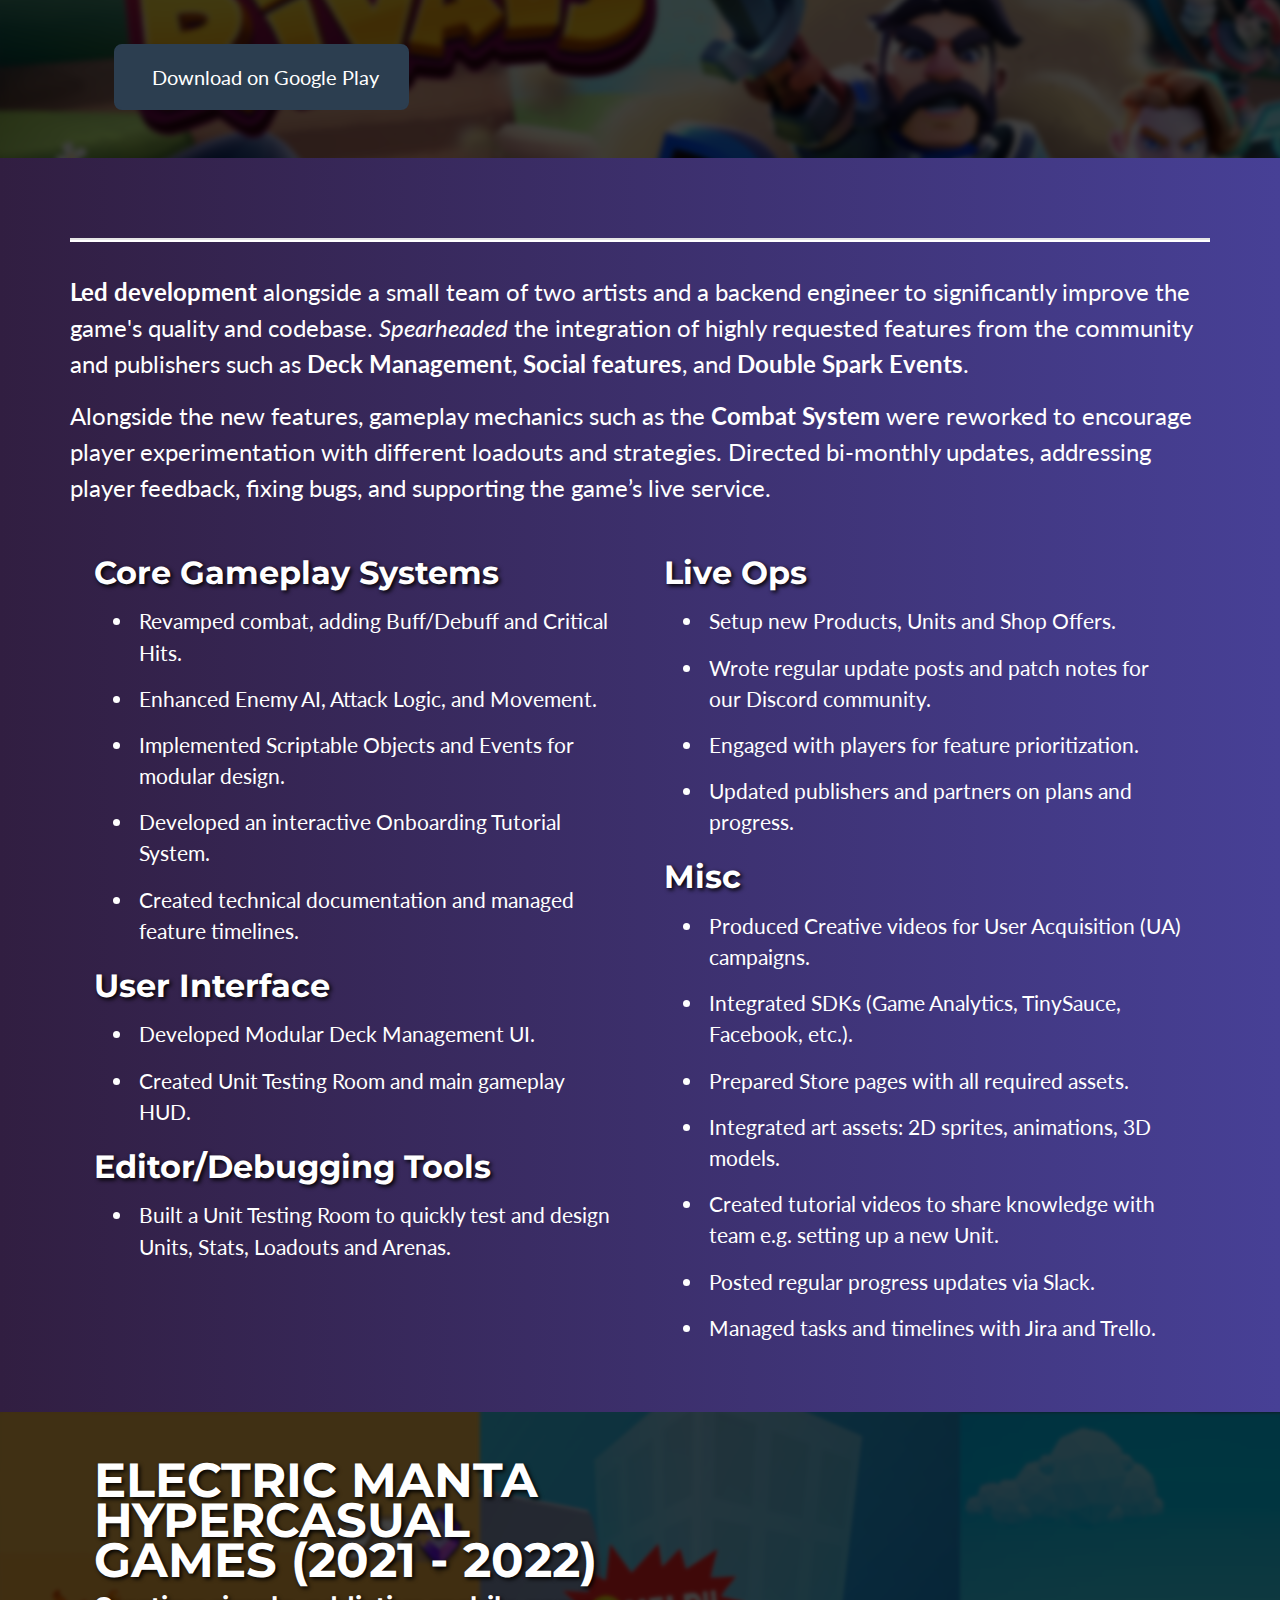
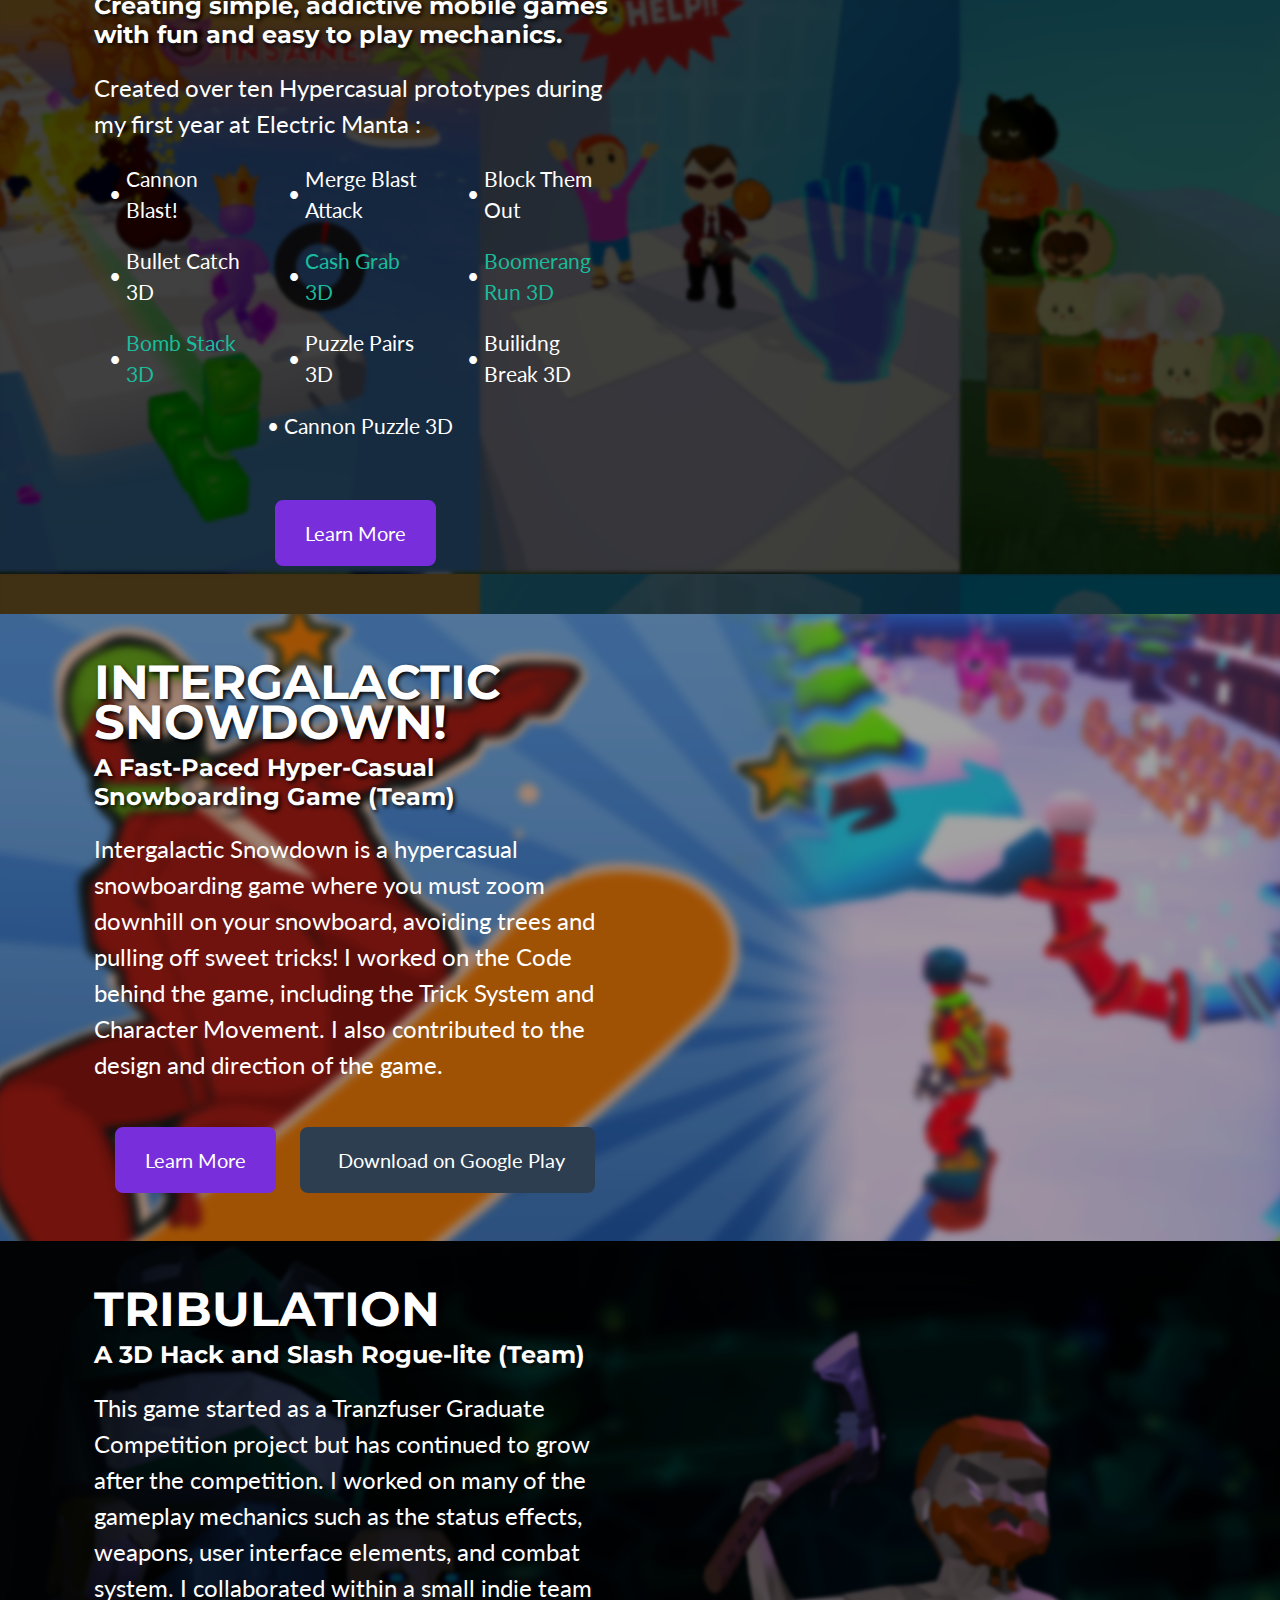
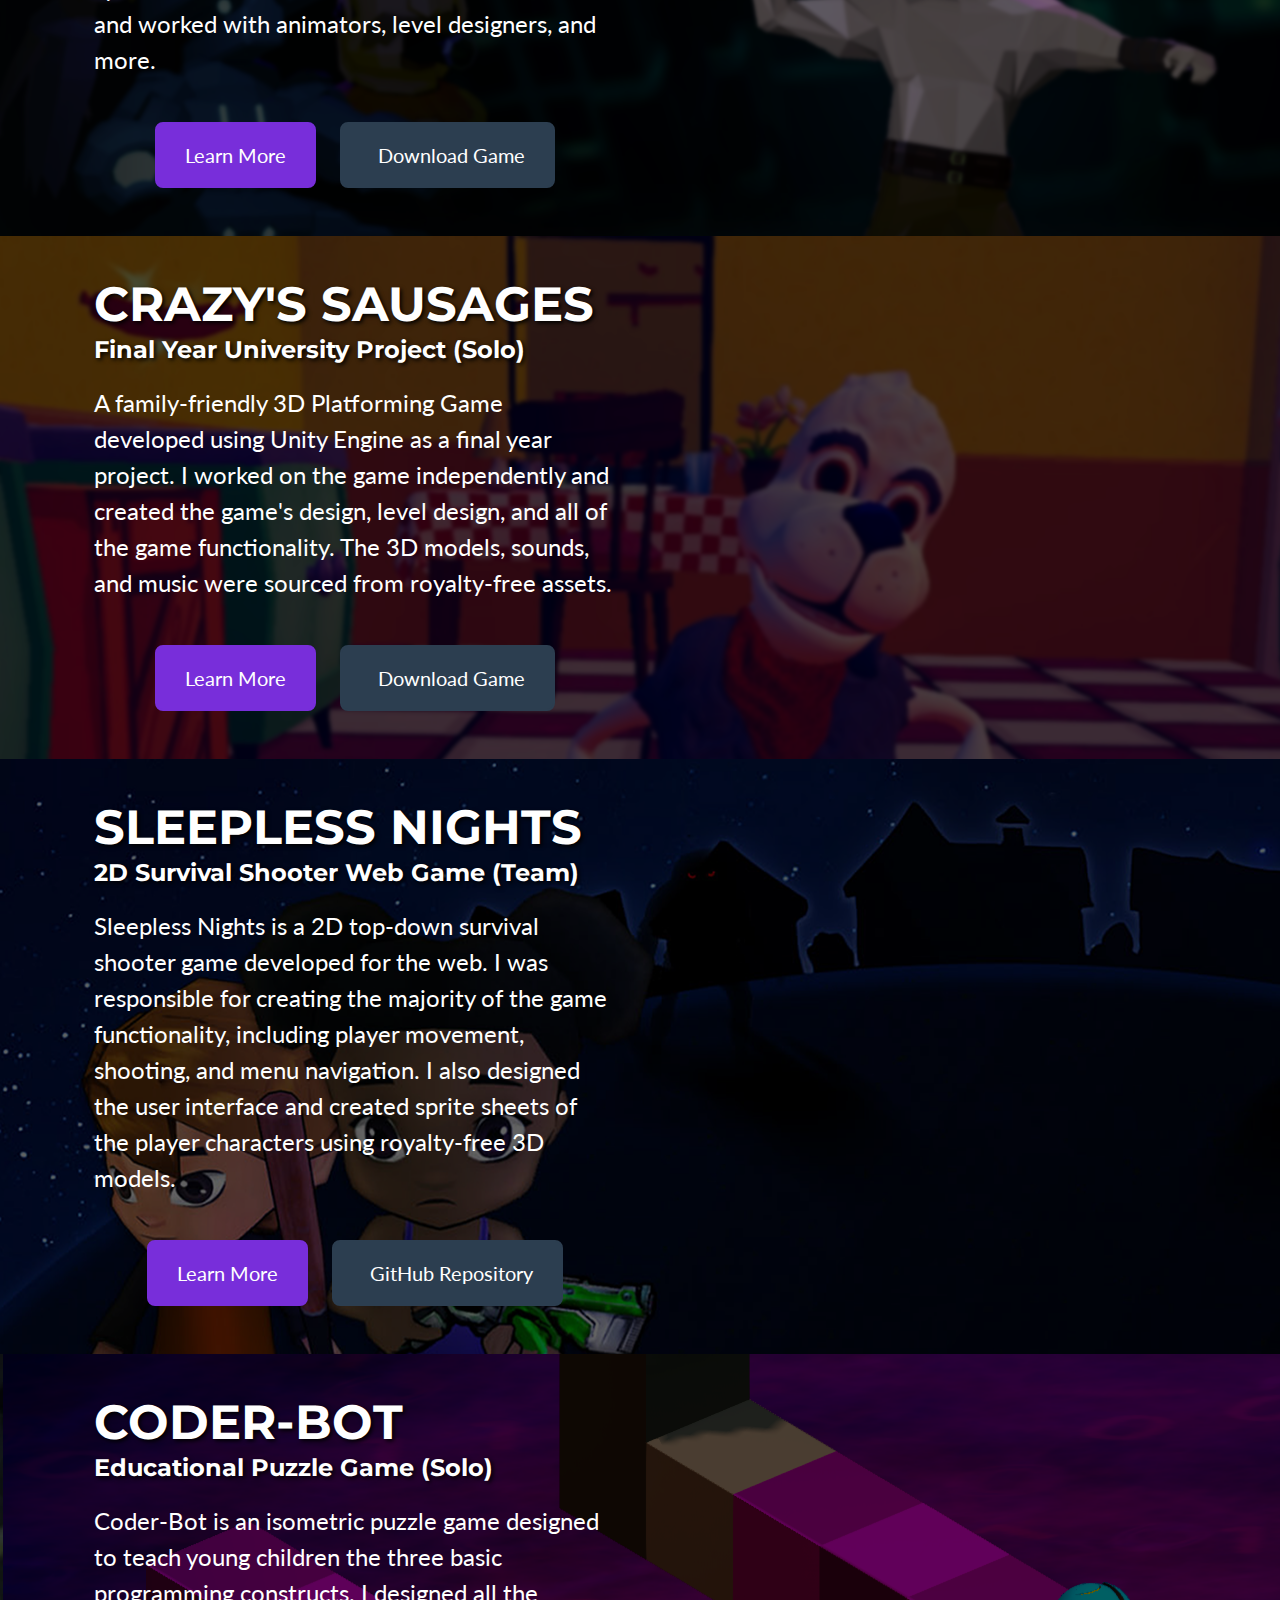
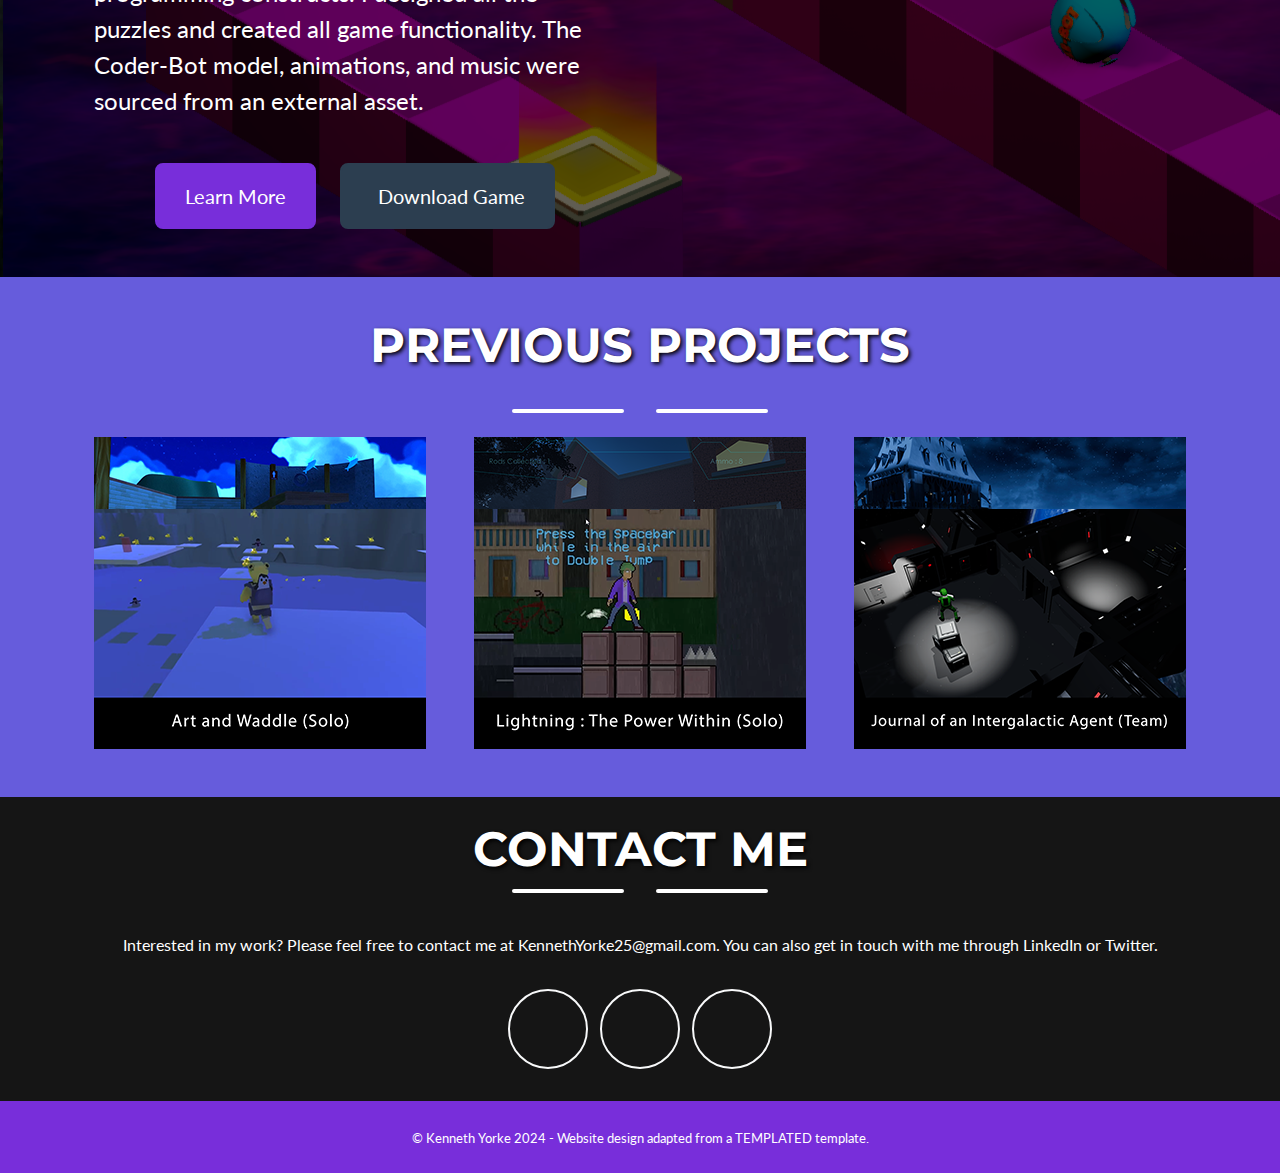
==== commit 53634f4b: "Improved website style, added thumbnail for sharing website. Improved Merge Rivals wording and conte" ====
--- a/index.html
+++ b/index.html
@@ -9,6 +9,11 @@
     <meta name="author" content="Kenneth Yorke">
     <title>Kenneth Yorke - Gameplay Programmer</title>
 
+    <meta property="og:title" content="Kenneth Yorke - Gameplay Programmer" />
+    <meta property="og:description" content="Check out my portfolio as a Unity Gameplay Programmer! I love making games and creating unique gameplay experiences." />
+    <meta property="og:image" content="https://www.kennethyorke.com/assets/img/portfolio/banner.jpg" />
+    <meta property="og:url" content="https://www.kennethyorke.com/" />
+    
     <!-- Font Awesome icons (Free version) -->
     <script src="https://use.fontawesome.com/releases/v5.12.1/js/all.js" crossorigin="anonymous"></script>
 
@@ -45,9 +50,9 @@
                     <li class="nav-item mx-0 mx-lg-1">
                         <a class="nav-link py-3 px-0 px-lg-3 rounded js-scroll-trigger" href="#portfolio">Portfolio</a>
                     </li>
-<!--                    <li class="nav-item mx-0 mx-lg-1">-->
-<!--                        <a class="nav-link py-3 px-0 px-lg-3 rounded js-scroll-trigger" href="#contact">CV</a>-->
-<!--                    </li>-->
+                    <!--                    <li class="nav-item mx-0 mx-lg-1">-->
+                    <!--                        <a class="nav-link py-3 px-0 px-lg-3 rounded js-scroll-trigger" href="#contact">CV</a>-->
+                    <!--                    </li>-->
                     <li class="nav-item mx-0 mx-lg-1">
                         <a class="nav-link py-3 px-0 px-lg-3 rounded js-scroll-trigger" href="#contact">Contact</a>
                     </li>
@@ -84,40 +89,54 @@
             </div>
         </div>
         <div align="center" class="container ml-auto text-left animation-slide">
-            <p class="lead">Dynamic <em>Mid-Level Gameplay Programmer</em>, equipped with four years of rigorous academic training and over three and a half years of hands-on professional Unity Engine expertise.</p>
-            <p class="lead">Working on over a dozen commercial mobile games from prototype to release on the Google Play and Apple App Store, I develop high-quality, performant and modular game mechanics that can be adapted and scaled for a variety of projects.</p>
-            <p class="lead">            Explore my diverse portfolio and see how my skills and experience bring to life immersive and captivating gameplay experiences.</p>
+            <p class="lead">Dynamic <em>Mid-Level Gameplay Programmer</em>, equipped with four years of rigorous
+                academic training and over three and a half years of hands-on professional Unity Engine expertise.</p>
+            <p class="lead">Working on over a dozen commercial mobile games from prototype to release on the Google Play
+                and Apple App Store, I develop high-quality, performant and modular game mechanics that can be adapted
+                and scaled for a variety of projects.</p>
+            <p class="lead"> Explore my diverse portfolio and see how my skills and experience bring to life immersive
+                and captivating gameplay experiences.</p>
+            <hr>
             <h3 class="text-center">2024 Showreel</h3>
             <div class="row">
                 <div class="col-2"></div>
                 <div class="col-8 text-center video-container">
-                    <iframe width="480" height="320" src="https://www.youtube.com/embed/f75MpRS3Zfo?si=SEOfDjpfj24_n7cE?rel=0"
+                    <iframe width="480" height="320"
+                            src="https://www.youtube.com/embed/f75MpRS3Zfo?si=SEOfDjpfj24_n7cE?rel=0"
                             frameborder="0" gesture="media" allow="encrypted-media" allowfullscreen></iframe>
                 </div>
                 <div class="col-2"></div>
             </div>
             <div align="center" class="row">
                 <div class="col-md-12">
+                    <hr>
                     <h3 class="text-center">Skills and Abilities</h3>
                     <ul class="lead text-left">
-                        <li class="pb-lg-3">Extensive experience writing and maintaining <strong>production-quality C# code</strong> in Unity Engine.
+                        <li class="pb-lg-3">Extensive experience writing and maintaining <strong>production-quality C#
+                            code</strong> in Unity Engine.
                         </li>
-                        <li class="pb-lg-3">Strong understanding of object-oriented programming principles and fundementals.
+                        <li class="pb-lg-3">Strong understanding of object-oriented programming principles and
+                            fundementals.
                         </li>
-                        <li class="pb-lg-3">A focus on writing <strong>clean, readable and efficient code</strong>, optimizing scripts for <strong>performance
-                            and modularity</strong>.
+                        <li class="pb-lg-3">A focus on writing <strong>clean, readable and efficient code</strong>,
+                            optimizing scripts for <strong>performance
+                                and modularity</strong>.
                         </li>
-                        <li class="pb-lg-3">Dedicated to meeting deadlines, following <strong>Agile or Scrum methodologies</strong> to
+                        <li class="pb-lg-3">Dedicated to meeting deadlines, following <strong>Agile or Scrum
+                            methodologies</strong> to
                             deliver high-quality work.
                         </li>
-                        <li class="pb-lg-3"> Appreciates and acts on feedback and is commited to continuously learning and refining skills.
+                        <li class="pb-lg-3"> Appreciates and acts on feedback and is commited to continuously learning
+                            and refining skills.
                         </li>
-                        <li class="pb-lg-3">Adaptable to change, experienced with various software and game engines.</li>
+                        <li class="pb-lg-3">Adaptable to change, experienced with various software and game engines.
+                        </li>
                     </ul>
                 </div>
             </div>
 
             <div class="container">
+                <hr>
                 <h3 class="text-center">Software Proficiency</h3>
                 <div class="row" style="padding: 2em;">
                     <div class="col-md-6 col-lg-4 mb-5">
@@ -183,21 +202,18 @@
     <section style="background-color:#151515;" class="portfolio" id="portfolio">
 
         <!-- Merge Rivals! -->
-        <section style="background-image: url('assets/img/rivals_banner.png');" class="page-section" id="mergeRivals">
+        <section style="background-image: url('assets/img/rivals_banner.png');"
+                 class="page-section portfolio-section-item" id="mergeRivals">
             <div class="container text-white">
                 <div class="row">
                     <div class="col-md-6">
                         <h4 class="page-section-heading text-uppercase text-white mb-0">Merge Rivals!</h4>
-                        <h3>Mid-Level Game Programmer | Core / Live Ops</h3>
+                        <h3><strong>Mid-Level Game Programmer</strong><br> Core / Live Ops</h3>
                         <h4>(Android | iOS)</h4>
-                        <p class="lead"><strong>Led development</strong> alongside a small team of two artists and a <strong>backend engineer</strong> to significantly improve the game's quality and codebase. <em>Spearheaded</em> the integration of highly requested features from the community and publishers such as <strong>Deck Management</strong>, <strong>Social features</strong>, and <strong>Double Spark Events</strong>.</p>
-                        <p class="lead">Alongside the new features, gameplay mechanics such as the <strong>Combat System</strong> were reworked to encourage player experimentation with different loadouts and strategies. Directed bi-monthly updates, addressing player feedback, fixing bugs, and supporting the game’s live service.</p>
-
-                        <div class="text-center mt-4">
-<!--                            <button class="btn btn-xl btn-primary"-->
-<!--                                    onclick="openModalWithVideo('Merge Rivals!','Merge Rivals is a Live-service PVP casual mobile game. I was responsible for maintaining and improving the existing codebase as well as implementing all new functionality including AI abilities, User Interface, Onboarding Tutorials, Reward chests, Buffs, Debuffs etc. I also contributed to planning the project and updates, setting up the store page and deploying updates,writing regular update posts to our Discord community and replying to player feedback, setting up products, offers, unit stats etc using backend tools, integrating any SDKS such as TinySauce, Game Analytics etc. ', 'https://www.youtube.com/embed/IuJ_eZ2L_ao?si=l4gX61E4mUEaWj8o', 'Unity Engine', 'C#', 'No', 'Unit Testing Room, Unit Movement and Attack, Deck Management Screen.', '2022 - Present')">-->
-<!--                                Learn More-->
-<!--                            </button>-->
+                        <p class="lead">A <strong>fast-paced PVP casual mobile game</strong> where players <em>merge
+                            Cannons and Tents</em> to build armies and <strong>demolish enemy towers</strong> in
+                            real-time battles.</p>
+                        <div class="mt-4">
                             <a style="margin-left: 1em;"
                                href="https://play.google.com/store/apps/details?id=com.playeristic.mergerivals&hl=en&gl=US"
                                target="_blank"
@@ -206,30 +222,102 @@
                         </div>
                     </div>
                     <div class="col-md-6 video-container ">
-                        <iframe width="480" height="320" src="https://www.youtube.com/embed/IuJ_eZ2L_ao?si=l4gX61E4mUEaWj8o" frameborder="0"
+                        <iframe width="480" height="320"
+                                src="https://www.youtube.com/embed/IuJ_eZ2L_ao?si=l4gX61E4mUEaWj8o" frameborder="0"
                                 allow="encrypted-media" allowfullscreen></iframe>
                     </div>
                 </div>
             </div>
         </section>
 
+        <!-- Merge Rivals! Info -->
+        <section style="background: linear-gradient(90deg,#311e41, #474096);" class="page-section" id="mergeRivalsInfo">
+            <div class="container text-white">
+                <div class="row">
+                    <div>
+                        <hr>
+                        <p class="lead"><strong>Led development</strong> alongside a small team of two artists and a
+                            backend
+                            engineer to significantly improve the game's quality and codebase.
+                            <em>Spearheaded</em> the integration of highly requested features from the community and
+                            publishers such as <strong>Deck Management</strong>, <strong>Social features</strong>, and
+                            <strong>Double Spark Events</strong>.</p>
+                        <p class="lead">Alongside the new features, gameplay mechanics such as the <strong>Combat
+                            System</strong>
+                            were reworked to encourage player experimentation with different loadouts and strategies.
+                            Directed bi-monthly updates, addressing player feedback, fixing bugs, and supporting the
+                            game’s live service.</p>
+                    </div>
+                    <div class="col-md-6">
+                        <div style="margin-bottom: 2em;"></div>
+                        <h2>Core Gameplay Systems</h2>
+                        <ul>
+                            <li>Revamped combat, adding Buff/Debuff and Critical Hits.</li>
+                            <li>Enhanced Enemy AI, Attack Logic, and Movement.</li>
+                            <li>Implemented Scriptable Objects and Events for modular design.</li>
+                            <li>Developed an interactive Onboarding Tutorial System.</li>
+                            <li>Created technical documentation and managed feature timelines.</li>
+                        </ul>
+
+                        <h2>User Interface</h2>
+                        <ul>
+                            <li>Developed Modular Deck Management UI.</li>
+                            <li>Created Unit Testing Room and main gameplay HUD.</li>
+                        </ul>
+
+                        <h2>Editor/Debugging Tools</h2>
+                        <ul>
+                            <li>Built a Unit Testing Room to quickly test and design Units, Stats, Loadouts and Arenas.</li>
+                        </ul>
+                    </div>
+                    <div class="col-md-6">
+                        <div style="margin-bottom: 2em;"></div>
+                        <h2>Live Ops</h2>
+                        <ul>
+                            <li>Setup new Products, Units and Shop Offers.</li>
+                            <li>Wrote regular update posts and patch notes for our Discord community.</li>
+                            <li>Engaged with players for feature prioritization.</li>
+                            <li>Updated publishers and partners on plans and progress.</li>
+                        </ul>
+
+                        <h2>Misc</h2>
+                        <ul>
+                            <li>Produced Creative videos for User Acquisition (UA) campaigns.</li>
+                            <li>Integrated SDKs (Game Analytics, TinySauce, Facebook, etc.).</li>
+                            <li>Prepared Store pages with all required assets.</li>
+                            <li>Integrated art assets: 2D sprites, animations, 3D models.</li>
+                            <li>Created tutorial videos to share knowledge with team e.g. setting up a new Unit.</li>
+                            <li>Posted regular progress updates via Slack.</li>
+                            <li>Managed tasks and timelines with Jira and Trello.</li>
+                        </ul>
+                    </div>
+                </div>
+            </div>
+        </section>
+
         <!-- Electric Manta Hypercasual Games (2021 - 2022) -->
-        <section style="background-image: url('assets/img/hypercasual_banner.png');" class="page-section" id="hyperCasual">
+        <section style="background-image: url('assets/img/hypercasual_banner.png');" class="page-section"
+                 id="hyperCasual">
             <div class="container text-white">
                 <div class="row">
                     <div class="col-md-6">
-                        <h4 class="page-section-heading text-uppercase text-white mb-0">Electric Manta Hypercasual Games (2021 - 2022)</h4>
+                        <h4 class="page-section-heading text-uppercase text-white mb-0">Electric Manta Hypercasual Games
+                            (2021 - 2022)</h4>
                         <h3>Creating simple, addictive mobile games with fun and easy to play mechanics.</h3>
-                        <p class="lead">During my first year at Electric Manta, I worked on 10 Hypercasual prototypes. Sadly many of these are no longer available on the store : <br> </p>
+                        <p class="lead">Created over ten Hypercasual prototypes during my first year at Electric Manta : <br></p>
                         <ul class="bullet-list">
                             <li>Cannon Blast!</li>
                             <li>Merge Blast Attack</li>
                             <li>Block Them Out</li>
                             <li>Bullet Catch 3D</li>
-                            <li><a href="https://play.google.com/store/apps/details?id=com.electricmanta.cashgrab&hl=en&gl=US" target="_blank">Cash Grab 3D</a></li>
+                            <li>
+                                <a href="https://play.google.com/store/apps/details?id=com.electricmanta.cashgrab&hl=en&gl=US"
+                                   target="_blank">Cash Grab 3D</a></li>
                             <li><a href="https://play.google.com/store/apps/details?id=com.electricmanta.boomerangrun3D&hl=en&gl=US
 " target="_blank">Boomerang Run 3D</a></li>
-                            <li><a href="https://play.google.com/store/apps/details?id=com.electricmanta.bombstack&hl=en&gl=US" target="_blank">Bomb Stack 3D</a></li>
+                            <li>
+                                <a href="https://play.google.com/store/apps/details?id=com.electricmanta.bombstack&hl=en&gl=US"
+                                   target="_blank">Bomb Stack 3D</a></li>
                             <li>Puzzle Pairs 3D</li>
                             <li>Builidng Break 3D</li>
                             <li class="centered">Cannon Puzzle 3D</li>
@@ -242,13 +330,14 @@
                         </div>
                     </div>
                     <div class="col-md-6 video-container ">
-                        <iframe width="480" height="320" src="https://www.youtube.com/embed/2hKeQtl_dPY?si=L29AzAB2rcoT1BaB" frameborder="0"
+                        <iframe width="480" height="320"
+                                src="https://www.youtube.com/embed/2hKeQtl_dPY?si=L29AzAB2rcoT1BaB" frameborder="0"
                                 allow="encrypted-media" allowfullscreen></iframe>
                     </div>
                 </div>
             </div>
         </section>
-        
+
         <!-- Intergalactic Snowdown -->
         <section style="background-image: url('assets/img/snowdown_banner.png');" class="page-section" id="snowdown">
             <div class="container text-white">
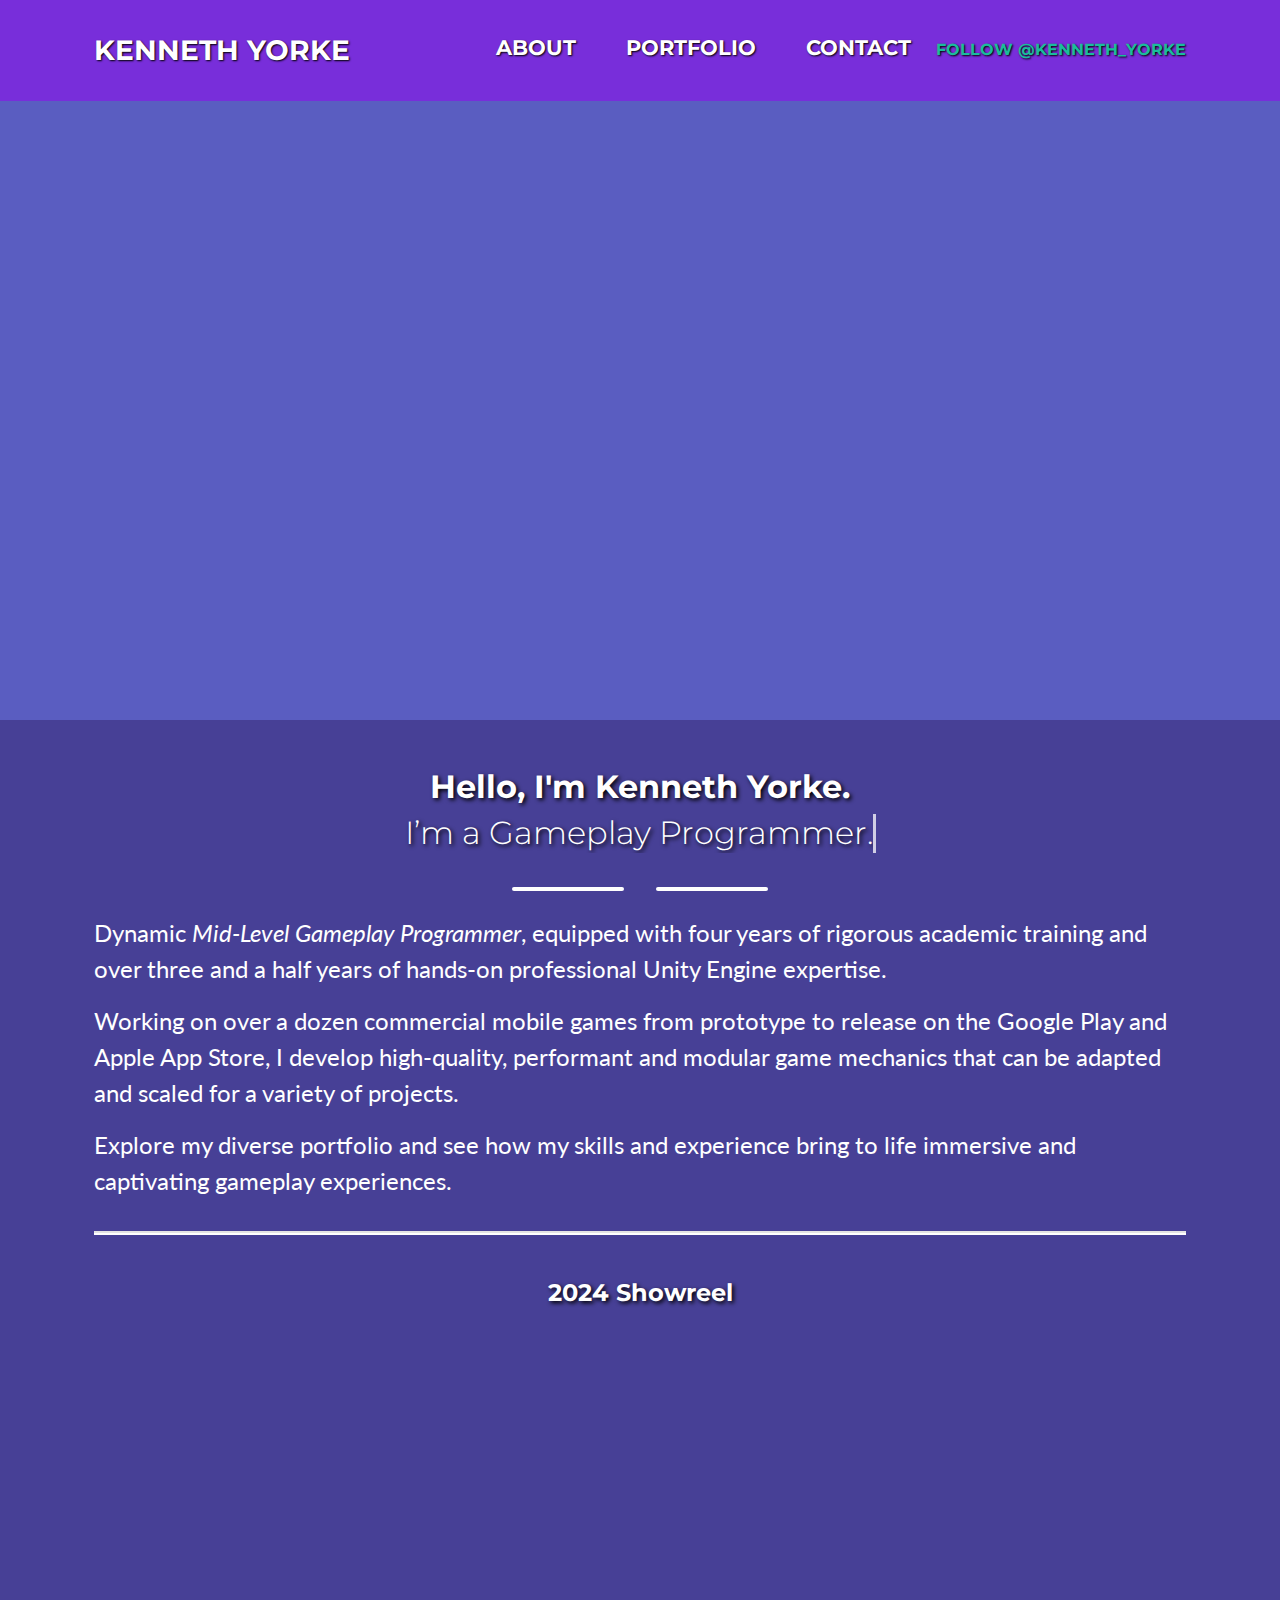
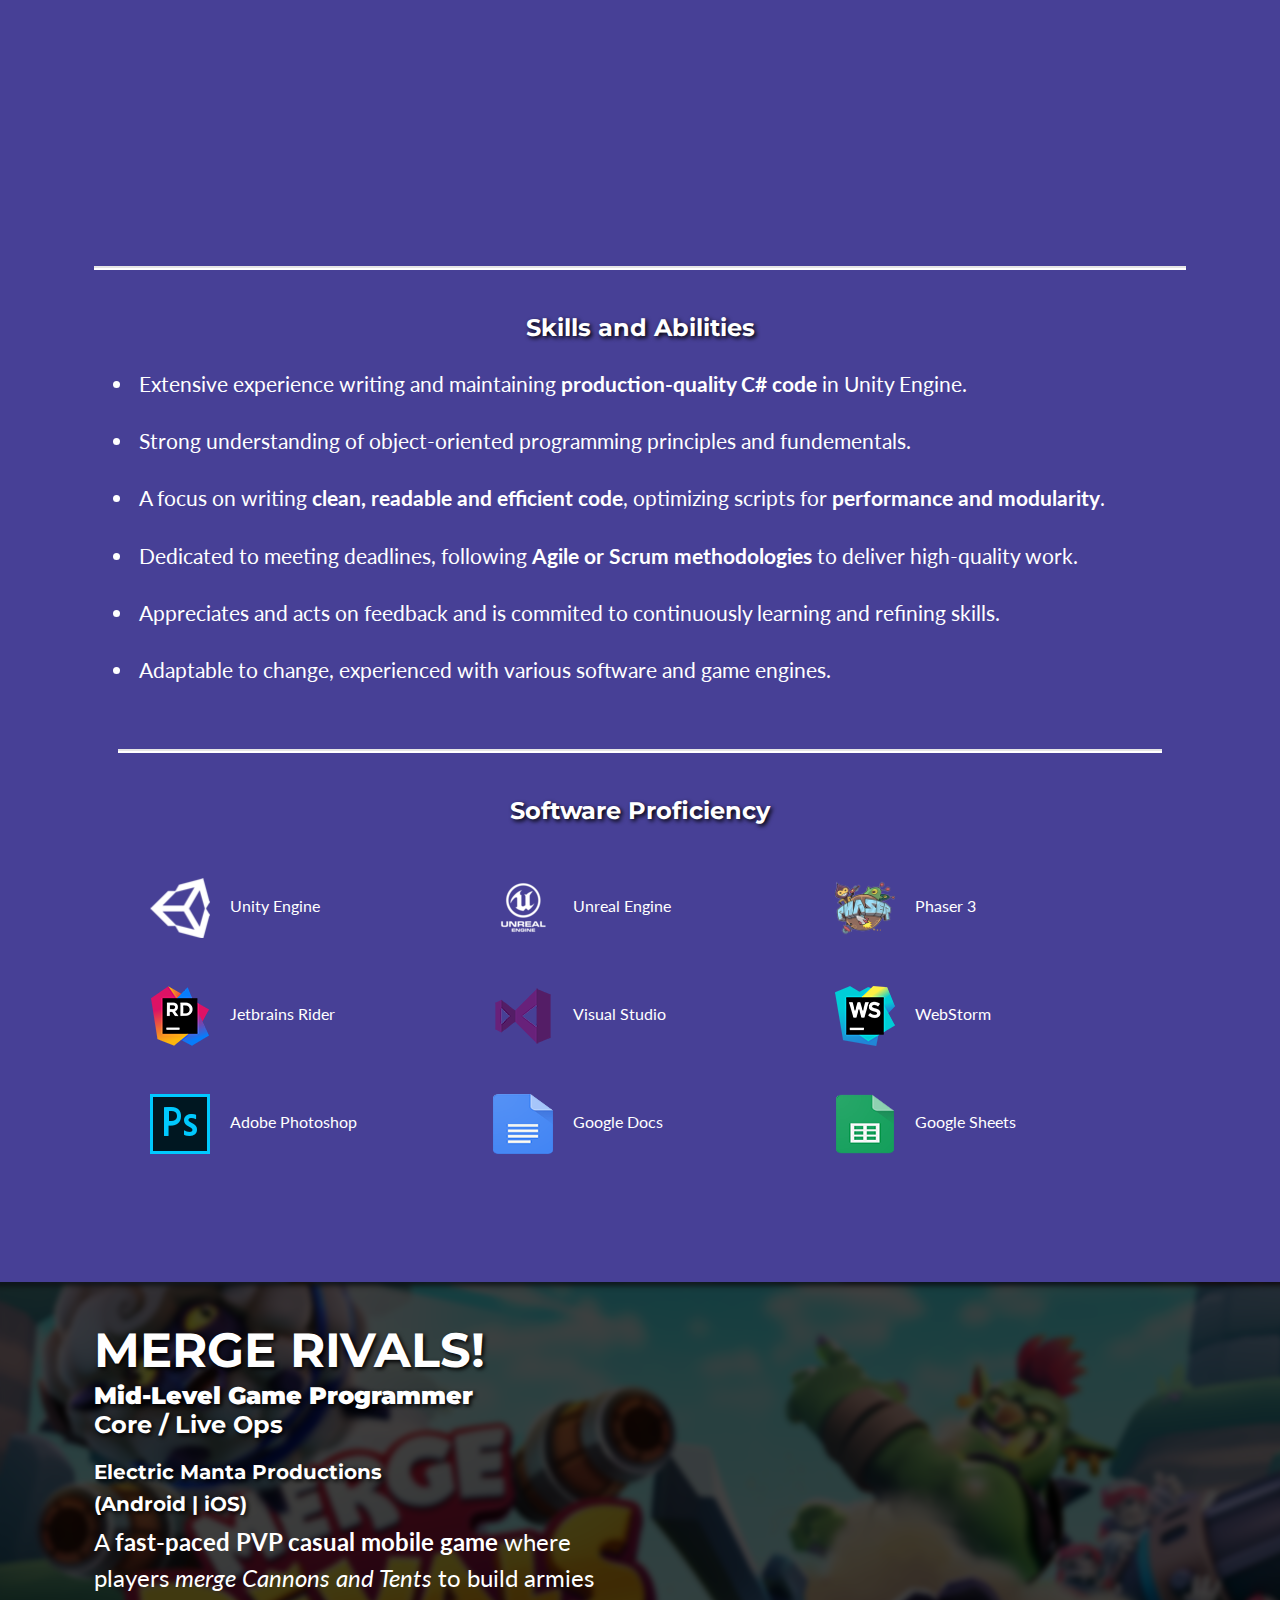
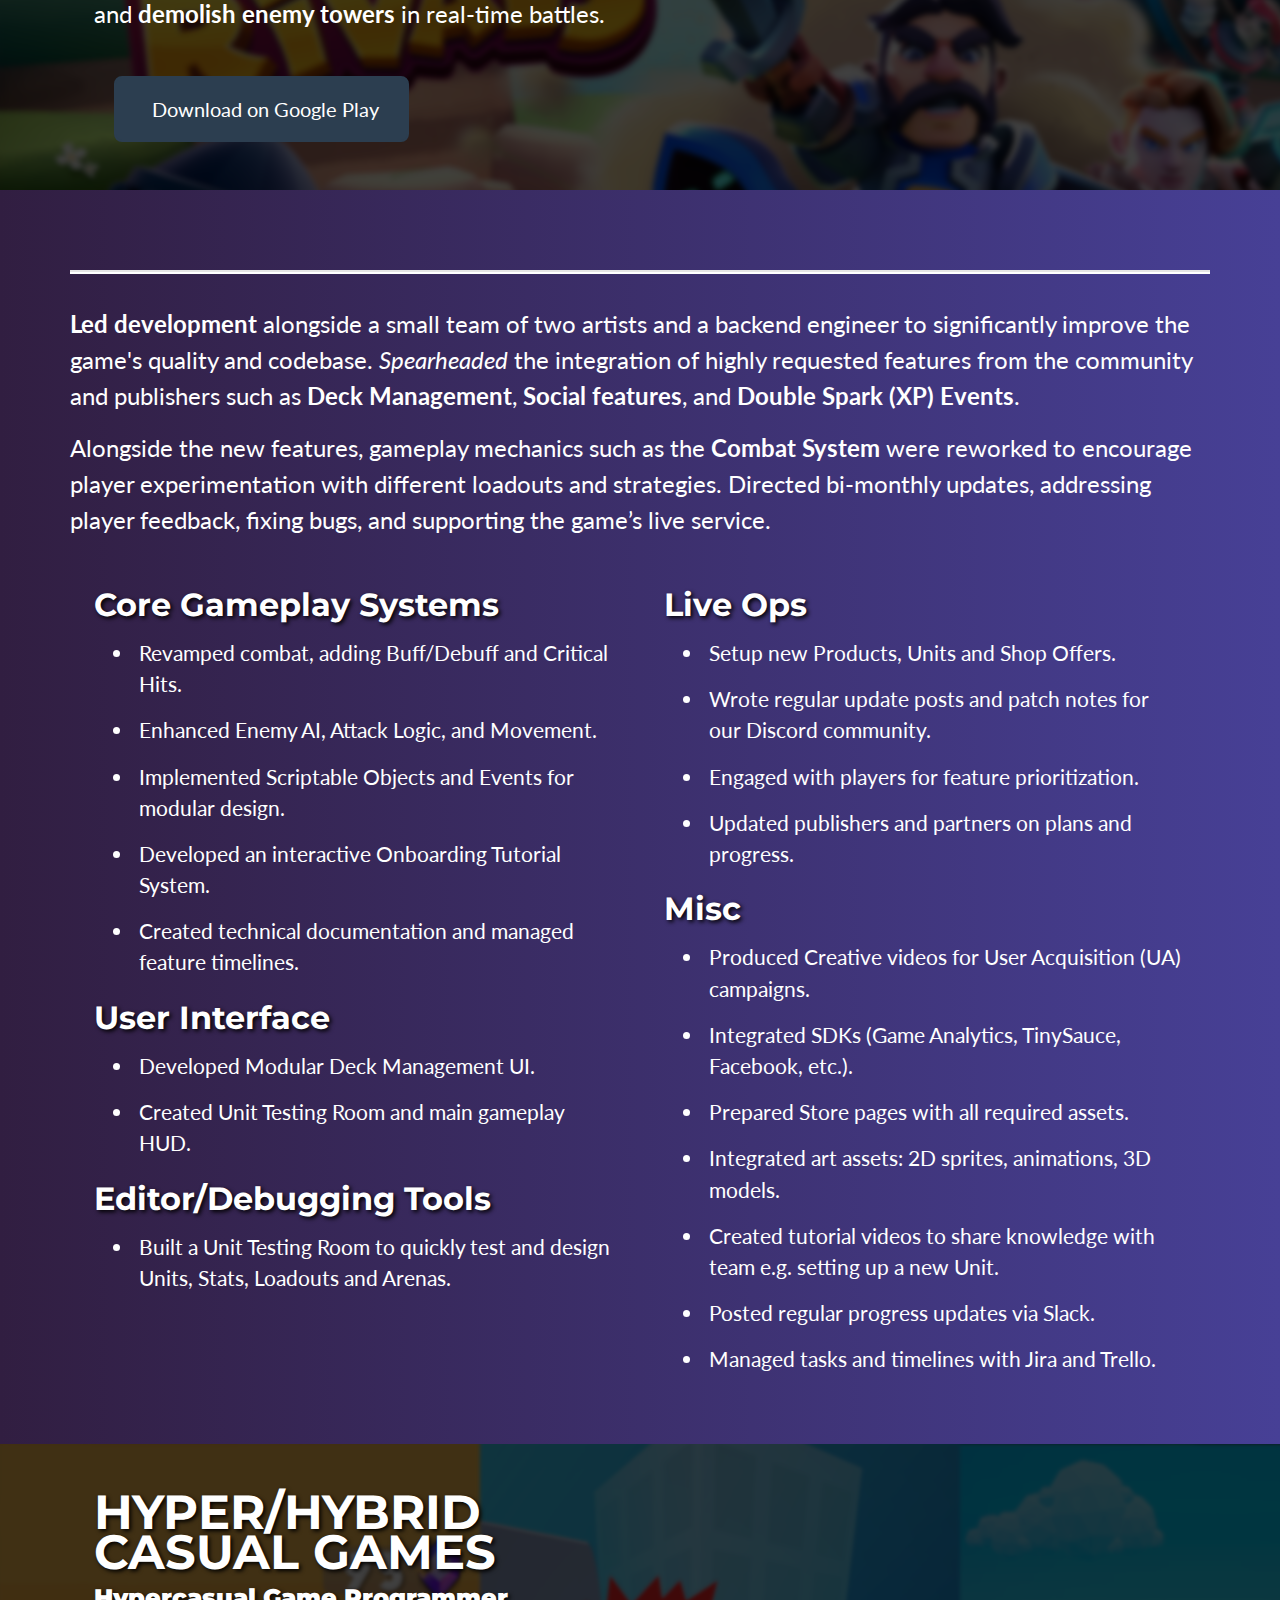
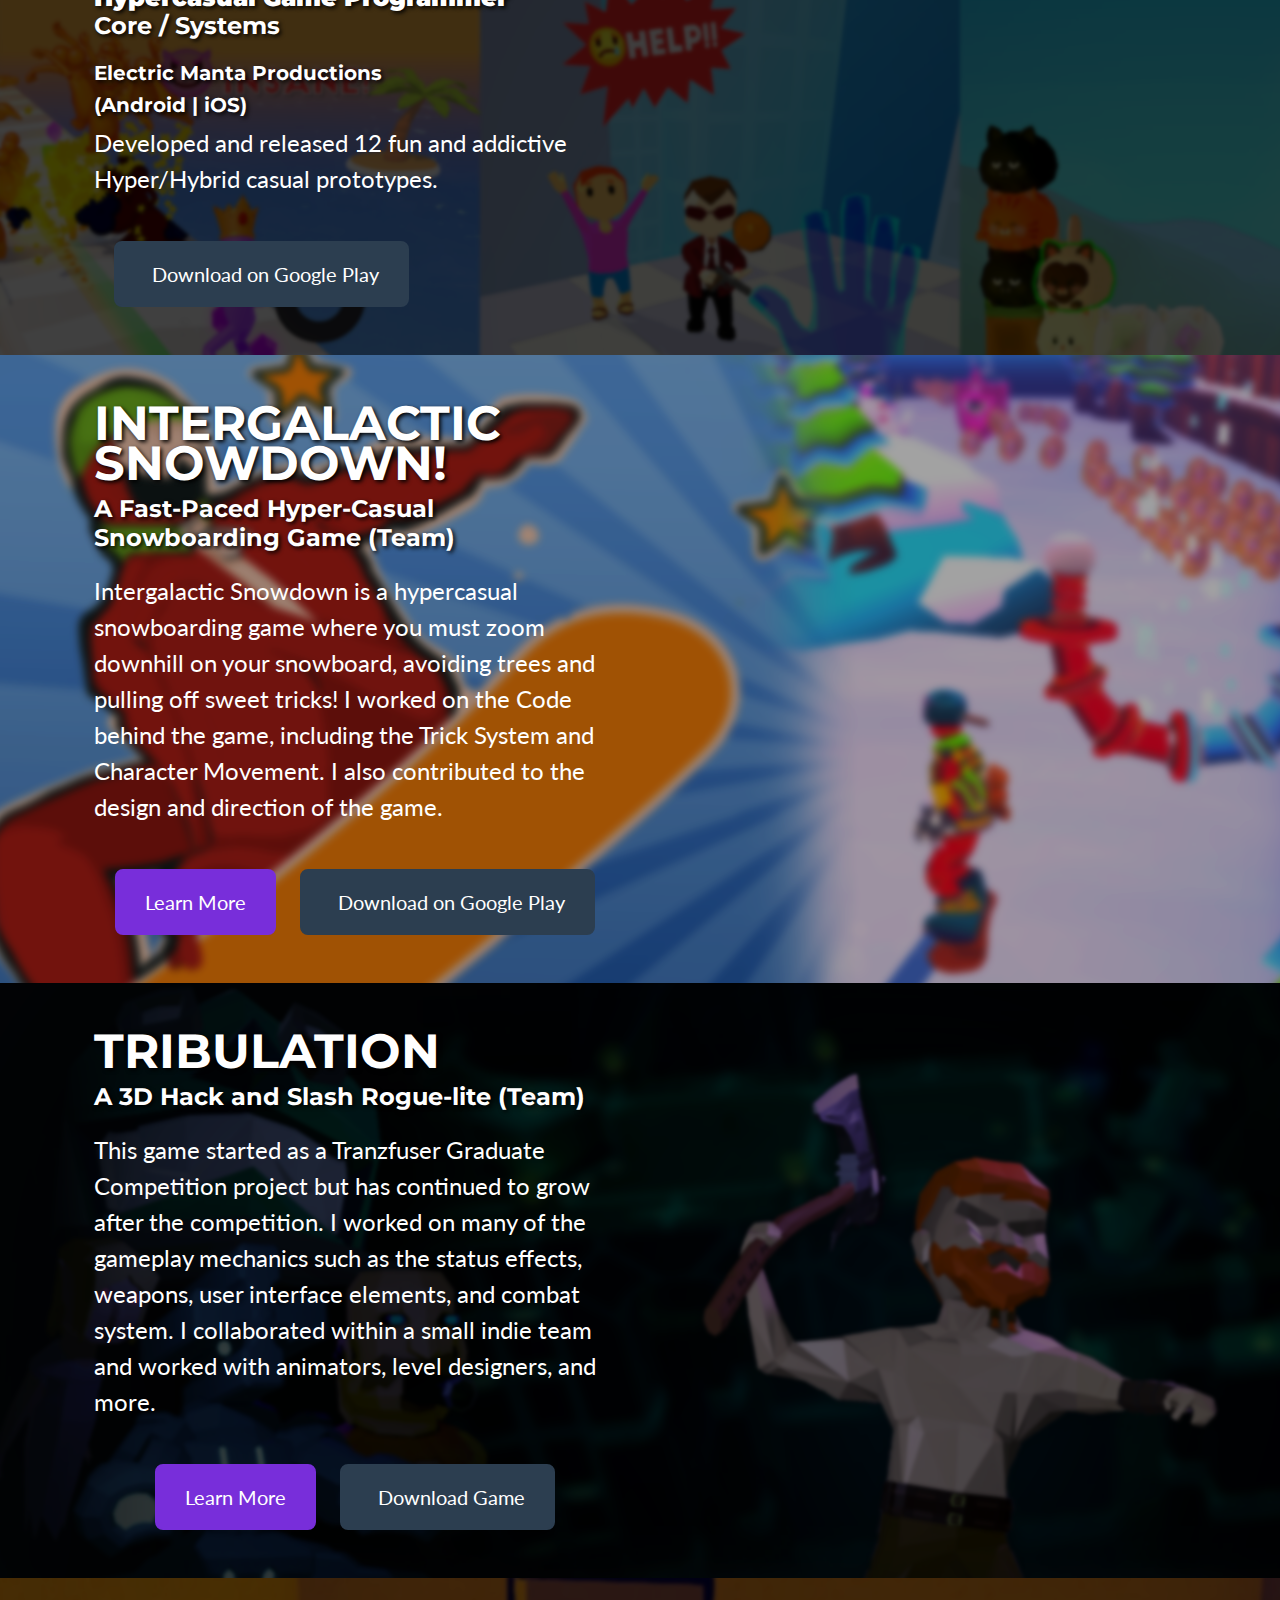
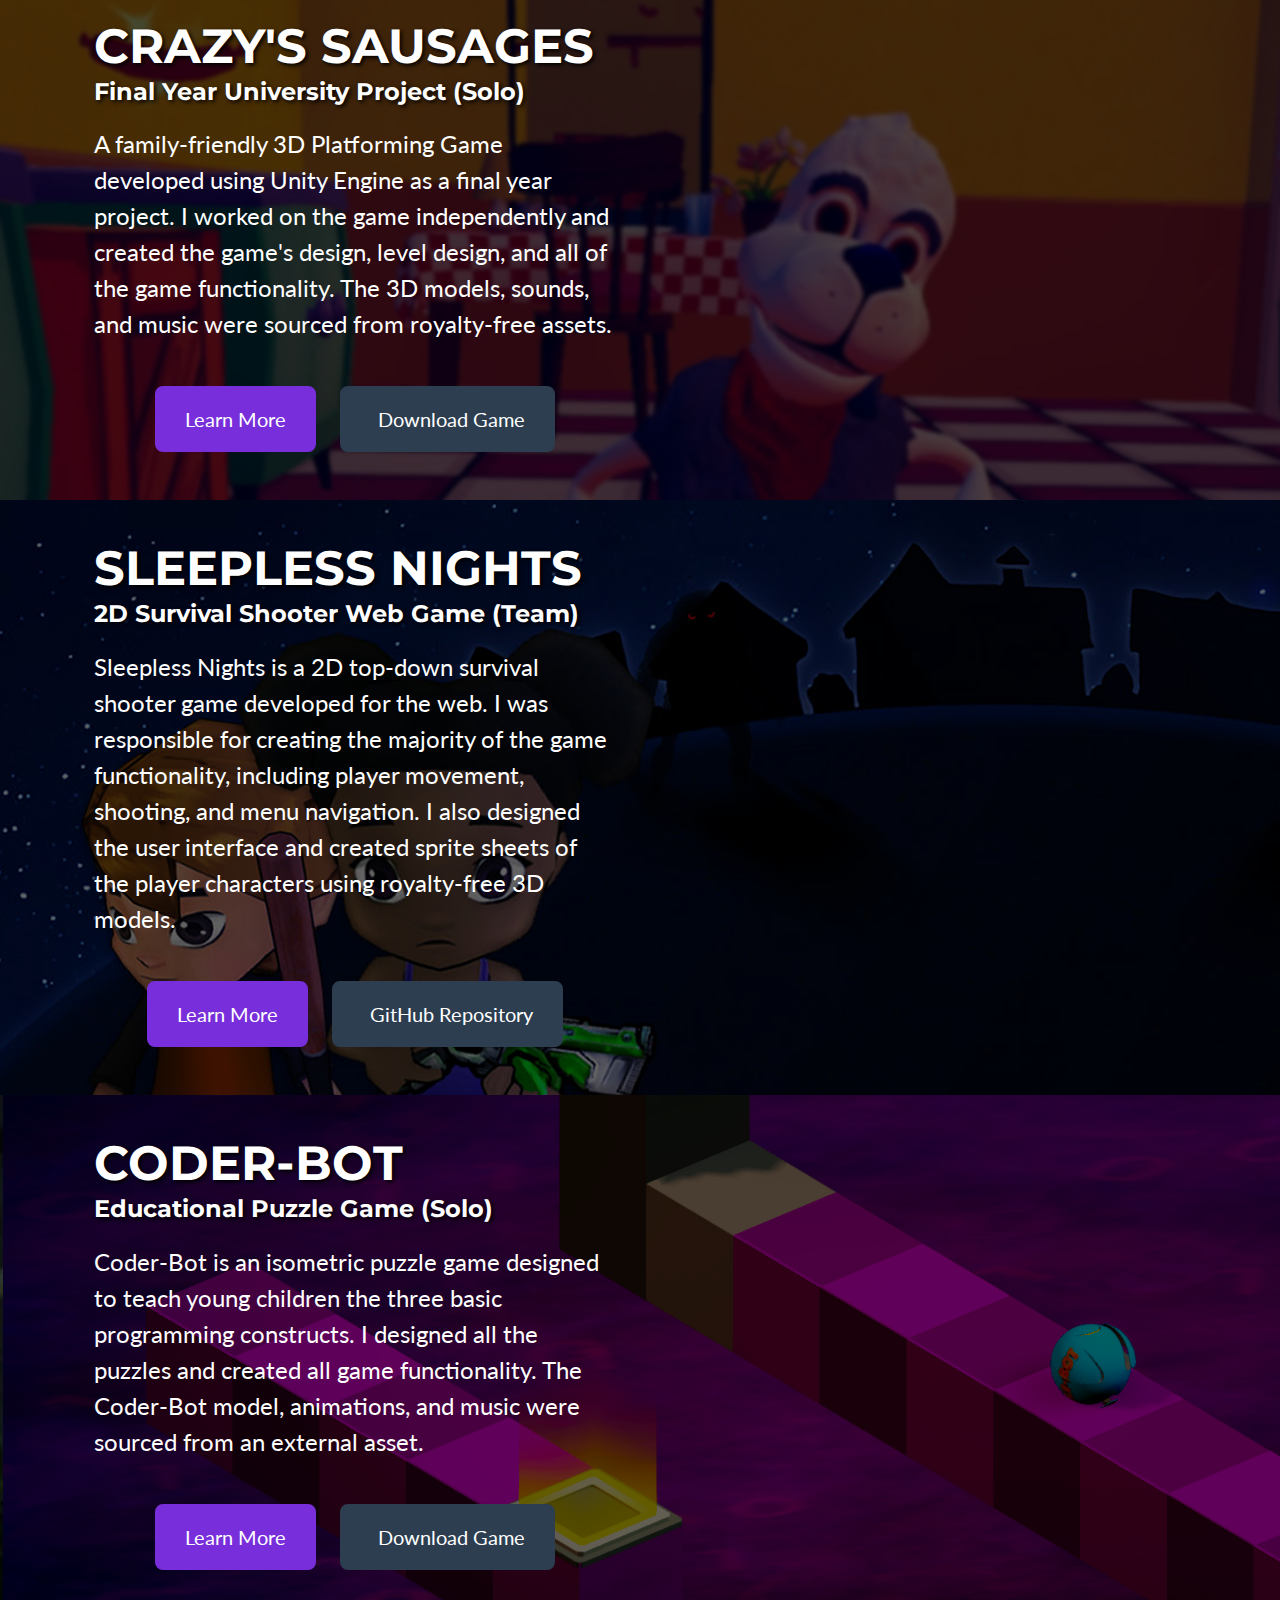
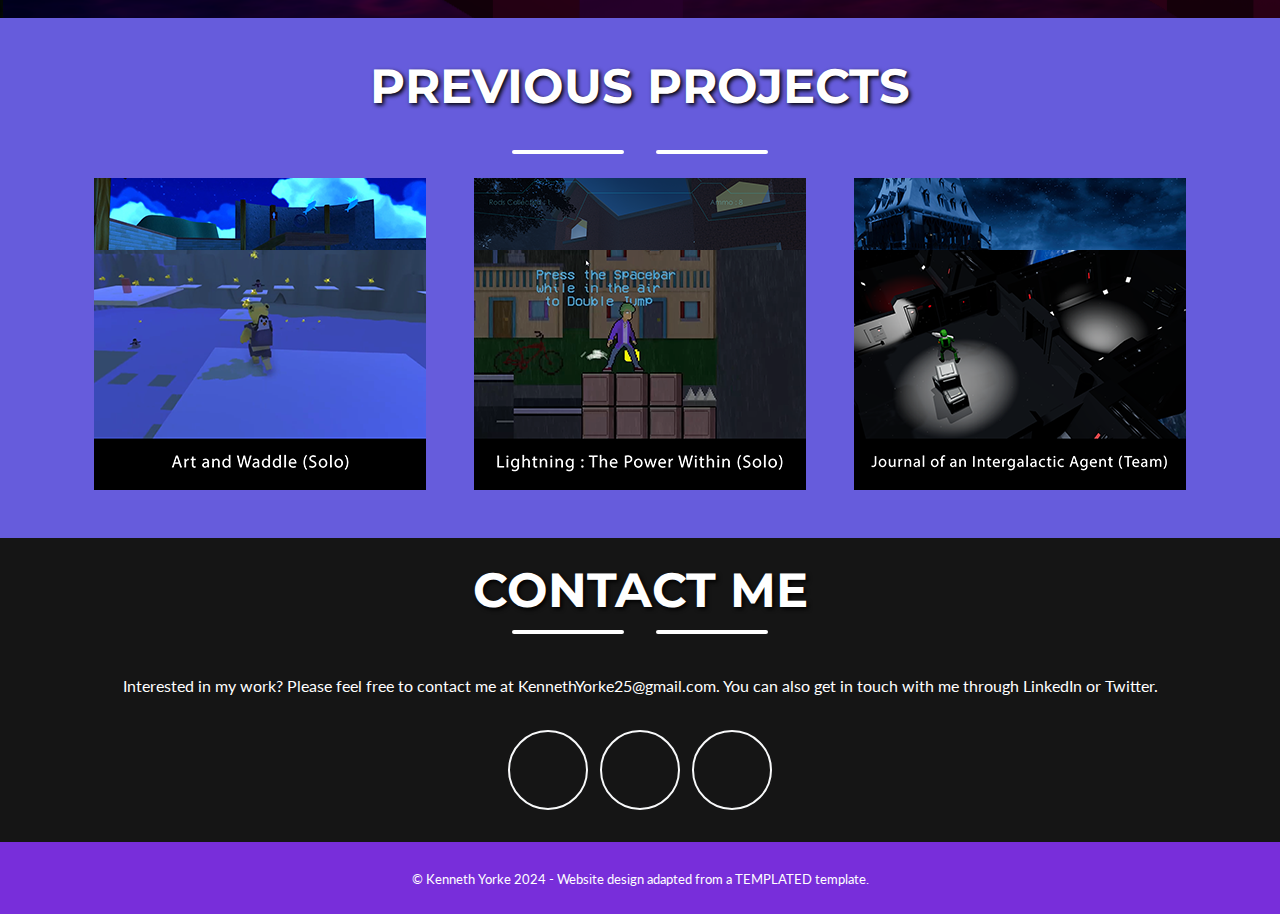
==== commit 0cd904a1: "Improved Hypercasual section, improved wording." ====
--- a/index.html
+++ b/index.html
@@ -209,6 +209,7 @@
                     <div class="col-md-6">
                         <h4 class="page-section-heading text-uppercase text-white mb-0">Merge Rivals!</h4>
                         <h3><strong>Mid-Level Game Programmer</strong><br> Core / Live Ops</h3>
+                        <h4>Electric Manta Productions</h4>
                         <h4>(Android | iOS)</h4>
                         <p class="lead">A <strong>fast-paced PVP casual mobile game</strong> where players <em>merge
                             Cannons and Tents</em> to build armies and <strong>demolish enemy towers</strong> in
@@ -241,7 +242,7 @@
                             engineer to significantly improve the game's quality and codebase.
                             <em>Spearheaded</em> the integration of highly requested features from the community and
                             publishers such as <strong>Deck Management</strong>, <strong>Social features</strong>, and
-                            <strong>Double Spark Events</strong>.</p>
+                            <strong>Double Spark (XP) Events</strong>.</p>
                         <p class="lead">Alongside the new features, gameplay mechanics such as the <strong>Combat
                             System</strong>
                             were reworked to encourage player experimentation with different loadouts and strategies.
@@ -301,33 +302,44 @@
             <div class="container text-white">
                 <div class="row">
                     <div class="col-md-6">
-                        <h4 class="page-section-heading text-uppercase text-white mb-0">Electric Manta Hypercasual Games
-                            (2021 - 2022)</h4>
-                        <h3>Creating simple, addictive mobile games with fun and easy to play mechanics.</h3>
-                        <p class="lead">Created over ten Hypercasual prototypes during my first year at Electric Manta : <br></p>
-                        <ul class="bullet-list">
-                            <li>Cannon Blast!</li>
-                            <li>Merge Blast Attack</li>
-                            <li>Block Them Out</li>
-                            <li>Bullet Catch 3D</li>
-                            <li>
-                                <a href="https://play.google.com/store/apps/details?id=com.electricmanta.cashgrab&hl=en&gl=US"
-                                   target="_blank">Cash Grab 3D</a></li>
-                            <li><a href="https://play.google.com/store/apps/details?id=com.electricmanta.boomerangrun3D&hl=en&gl=US
-" target="_blank">Boomerang Run 3D</a></li>
-                            <li>
-                                <a href="https://play.google.com/store/apps/details?id=com.electricmanta.bombstack&hl=en&gl=US"
-                                   target="_blank">Bomb Stack 3D</a></li>
-                            <li>Puzzle Pairs 3D</li>
-                            <li>Builidng Break 3D</li>
-                            <li class="centered">Cannon Puzzle 3D</li>
-                        </ul>
-                        <div class="text-center mt-4">
-                            <button class="btn btn-xl btn-primary"
-                                    onclick="openModalWithVideo('Electric Manta Hypercasual Games (2021 - 2022)', 'I worked on a variety of prototypes including runners, puzzles, destruction based games and shooters. I was responsible for implementing all functionality, integrating art into the project such as models and UI. Setting up the store pages, making creatives and handling UA campaigns. ', 'https://www.youtube.com/embed/2hKeQtl_dPY?si=L29AzAB2rcoT1BaB', 'Unity Engine', 'C#', 'No', 'Crowd Mechanics, Entity Component System, Touch Controls.', '2-3 Weeks per Prototype')">
-                                Learn More
-                            </button>
-                        </div>
+                        <h4 class="page-section-heading text-uppercase text-white mb-0">Hyper/Hybrid casual Games</h4>
+                        <h3><strong>Hypercasual Game Programmer</strong><br> Core / Systems</h3>
+                        <h4>Electric Manta Productions</h4>
+                        <h4>(Android | iOS)</h4>
+                        
+                        <p class="lead">Developed and released 12 fun and addictive Hyper/Hybrid casual prototypes.</p>
+                        <div class="mt-4">
+                            <a style="margin-left: 1em;"
+                               href="https://play.google.com/store/apps/developer?id=Electric+Manta+Productions&hl=en&gl=US"
+                               target="_blank"
+                               class="btn btn-xl btn-secondary"><i class="fas fa-download mr-2"></i>Download on Google
+                                Play</a>
+                        </div>
+<!--                        <ul class="bullet-list">-->
+<!--                            <li>Cannon Blast!</li>-->
+<!--                            <li>Merge Blast Attack</li>-->
+<!--                            <li>Block Them Out</li>-->
+<!--                            <li>Bullet Catch 3D</li>-->
+<!--                            <li>-->
+<!--                                <a href="https://play.google.com/store/apps/details?id=com.electricmanta.cashgrab&hl=en&gl=US"-->
+<!--                                   target="_blank">Cash Grab 3D</a></li>-->
+<!--                            <li><a href="https://play.google.com/store/apps/details?id=com.electricmanta.boomerangrun3D&hl=en&gl=US-->
+<!--" target="_blank">Boomerang Run 3D</a></li>-->
+<!--                            <li>-->
+<!--                                <a href="https://play.google.com/store/apps/details?id=com.electricmanta.bombstack&hl=en&gl=US"-->
+<!--                                   target="_blank">Bomb Stack 3D</a></li>-->
+<!--                            <li>Puzzle Pairs 3D</li>-->
+<!--                            <li>Builidng Break 3D</li>-->
+<!--                            <li>Cannon Puzzle 3D</li>-->
+<!--                            <li>Time Hero!</li>-->
+<!--                            <li>Zombie Wanderer</li>-->
+<!--                        </ul>-->
+<!--                        <div class="text-center mt-4">-->
+<!--                            <button class="btn btn-xl btn-primary"-->
+<!--                                    onclick="openModalWithVideo('Electric Manta Hypercasual Games (2021 - 2022)', 'I worked on a variety of prototypes including runners, puzzles, destruction based games and shooters. I was responsible for implementing all functionality, integrating art into the project such as models and UI. Setting up the store pages, making creatives and handling UA campaigns. ', 'https://www.youtube.com/embed/2hKeQtl_dPY?si=L29AzAB2rcoT1BaB', 'Unity Engine', 'C#', 'No', 'Crowd Mechanics, Entity Component System, Touch Controls.', '2-3 Weeks per Prototype')">-->
+<!--                                Learn More-->
+<!--                            </button>-->
+<!--                        </div>-->
                     </div>
                     <div class="col-md-6 video-container ">
                         <iframe width="480" height="320"
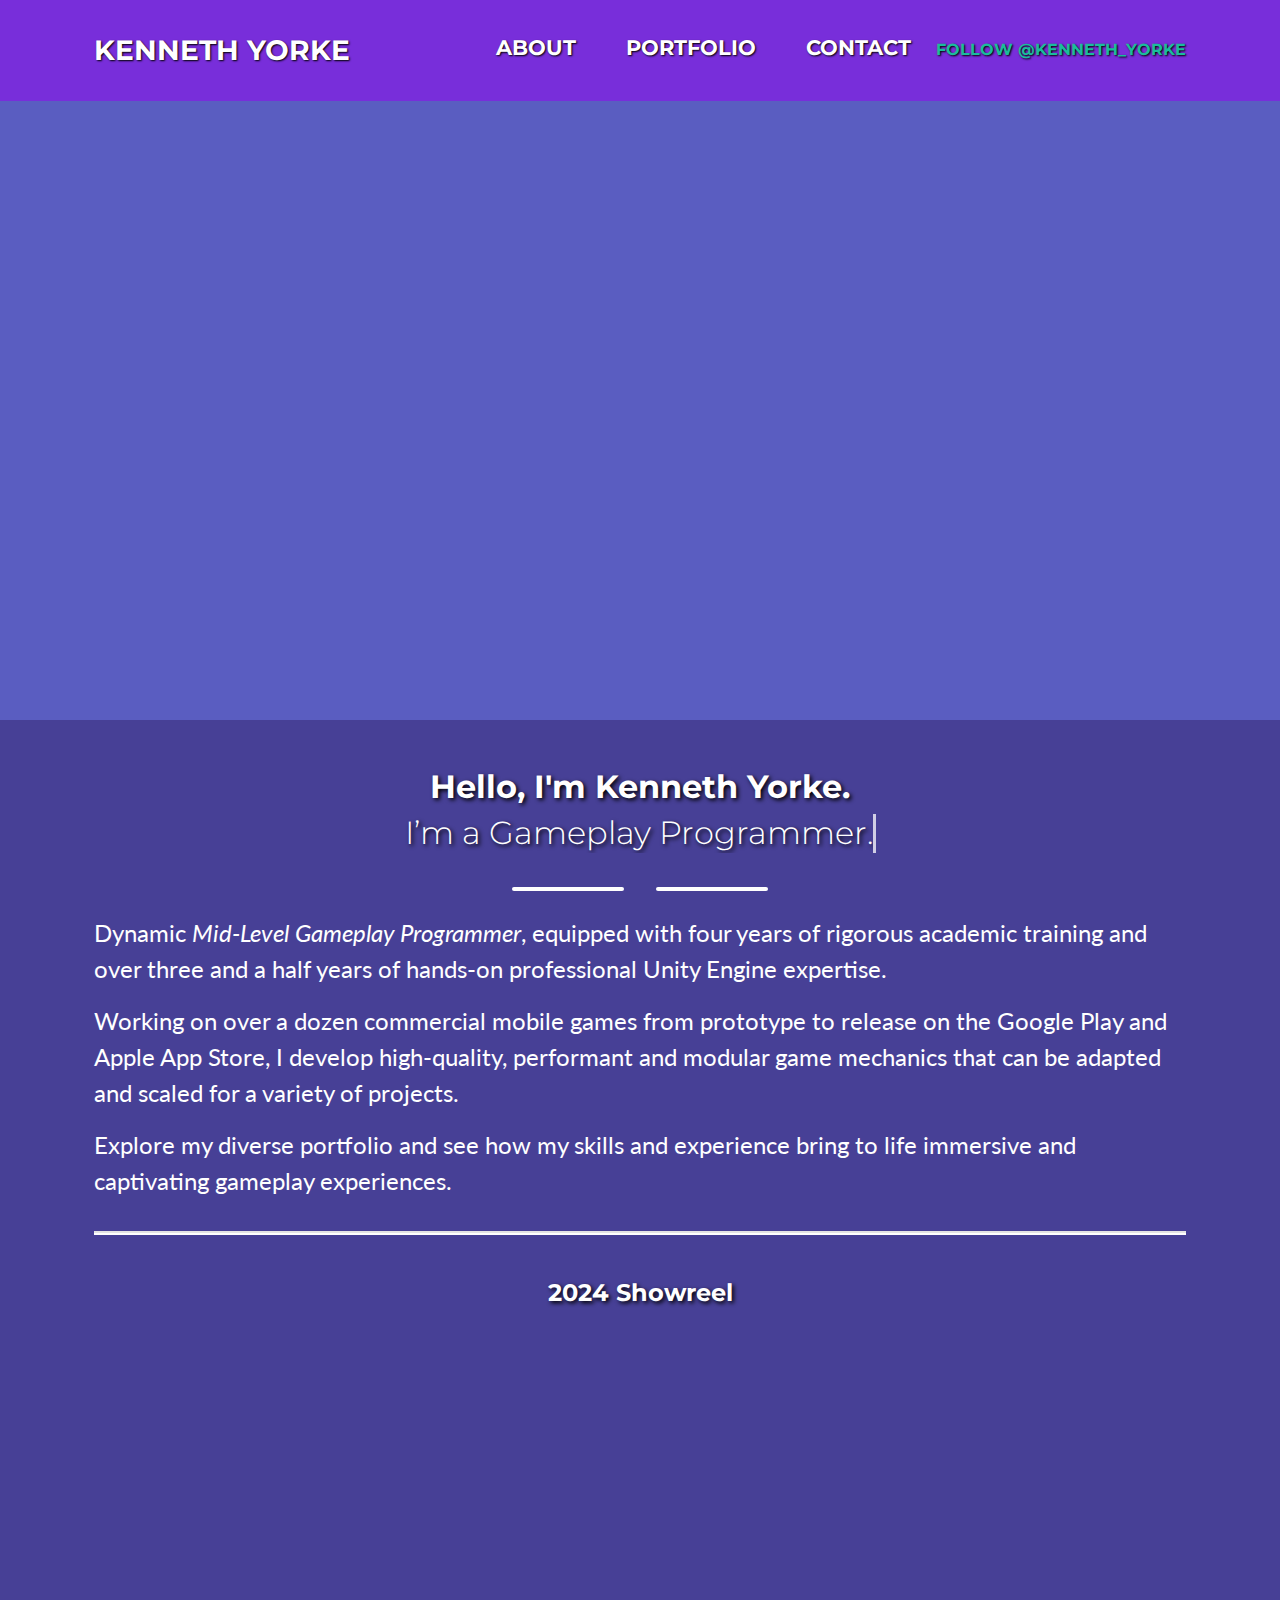
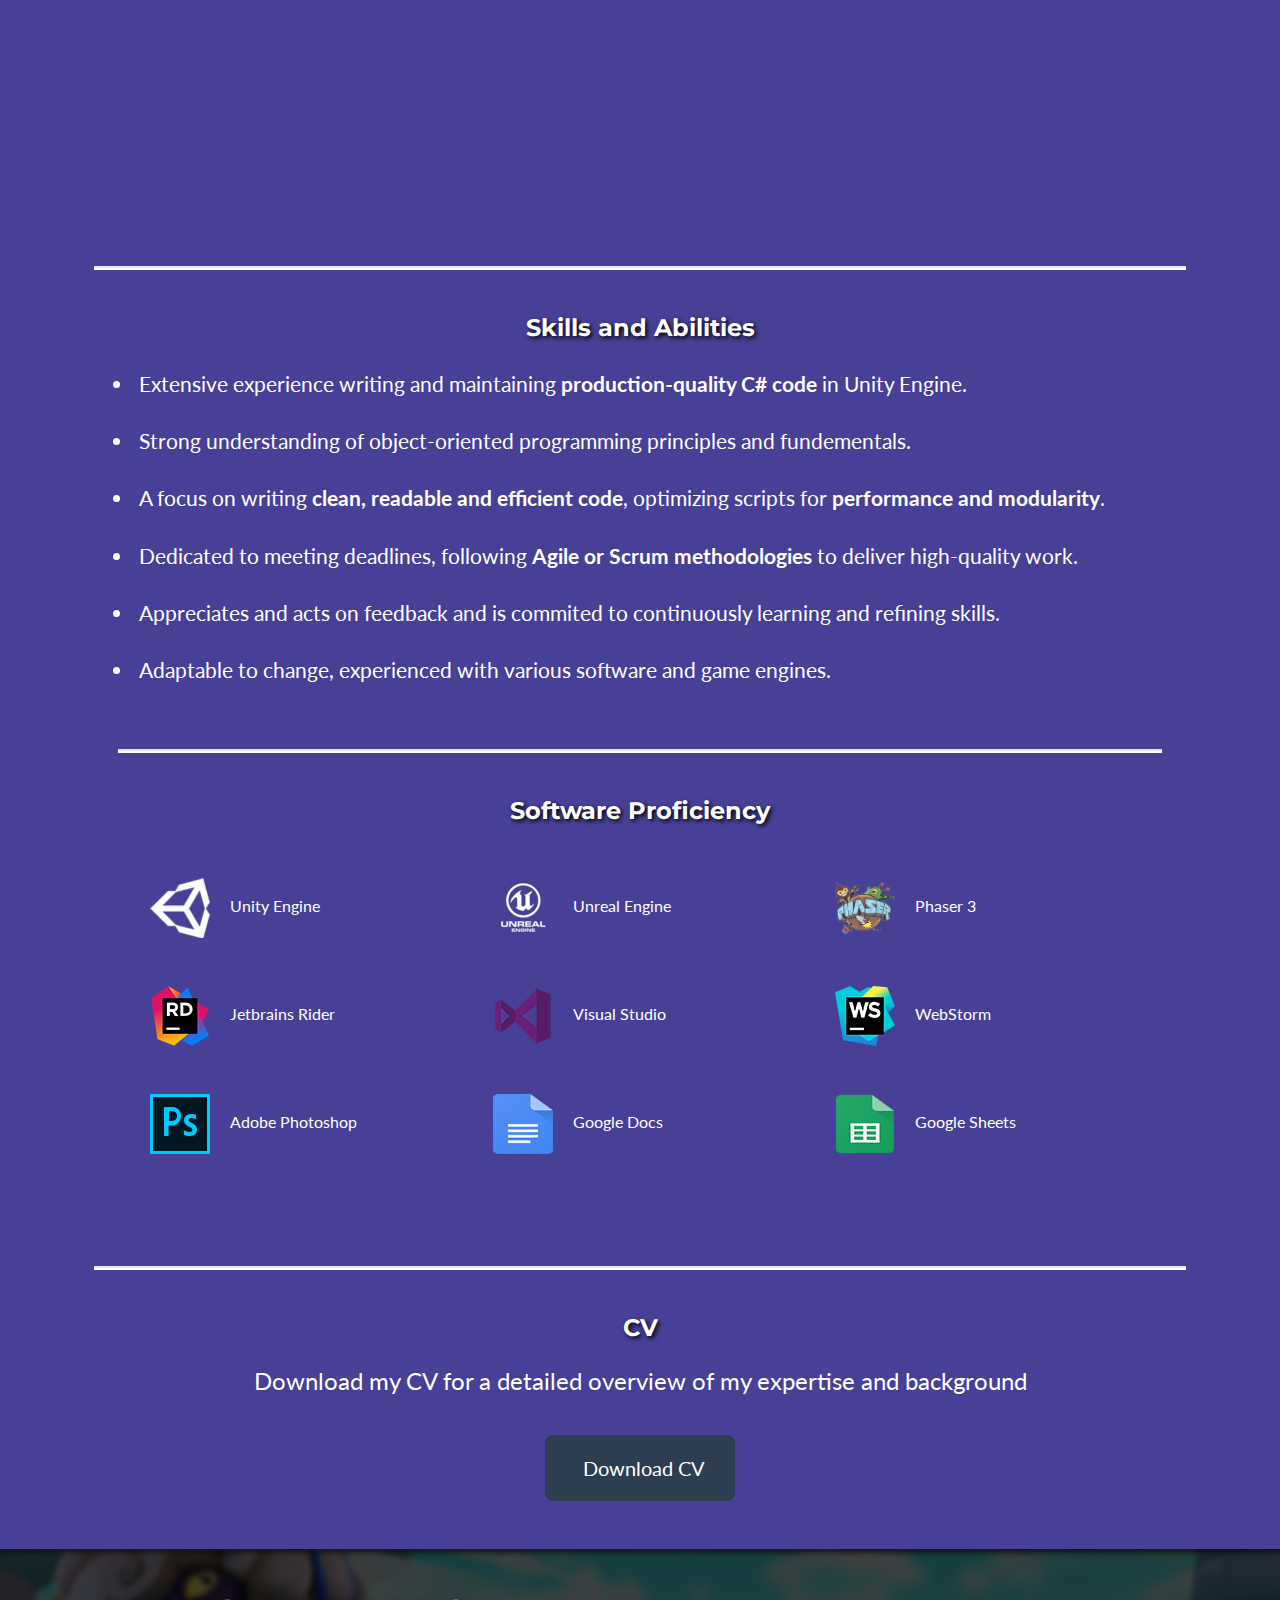
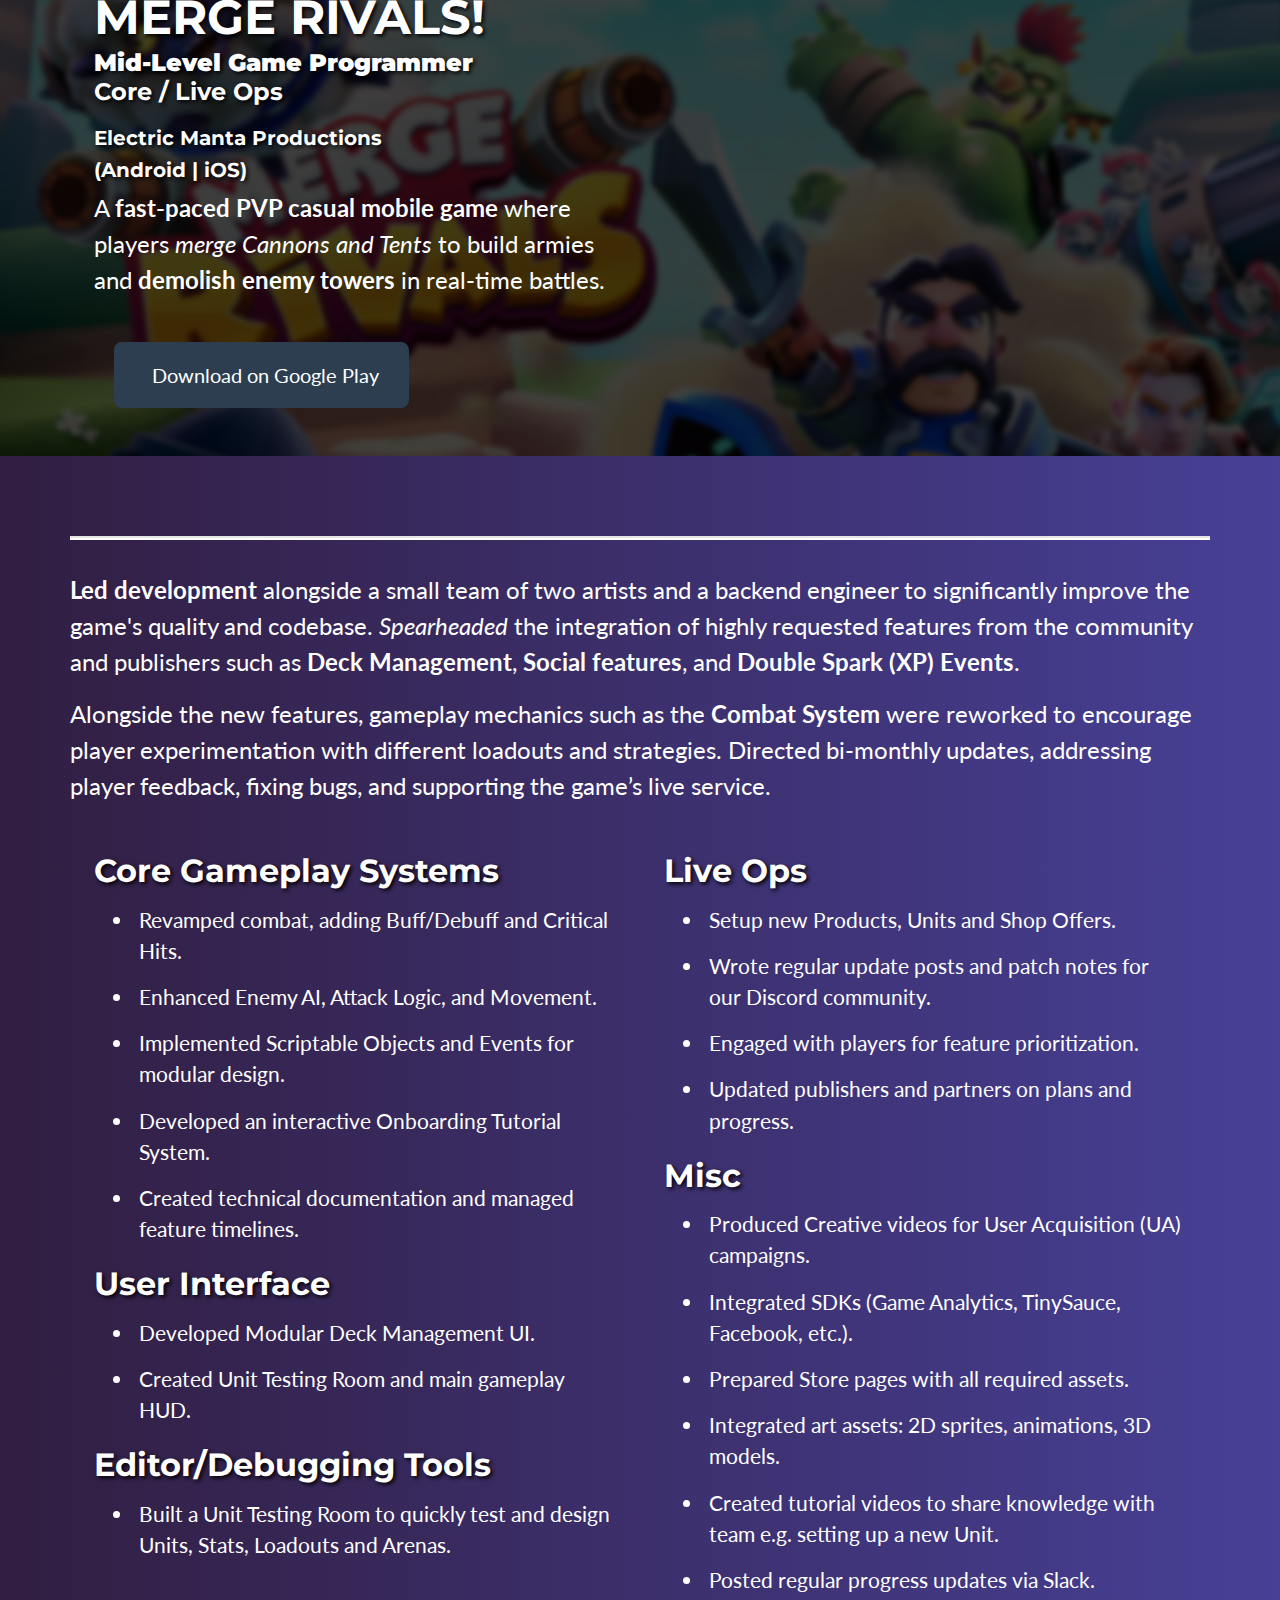
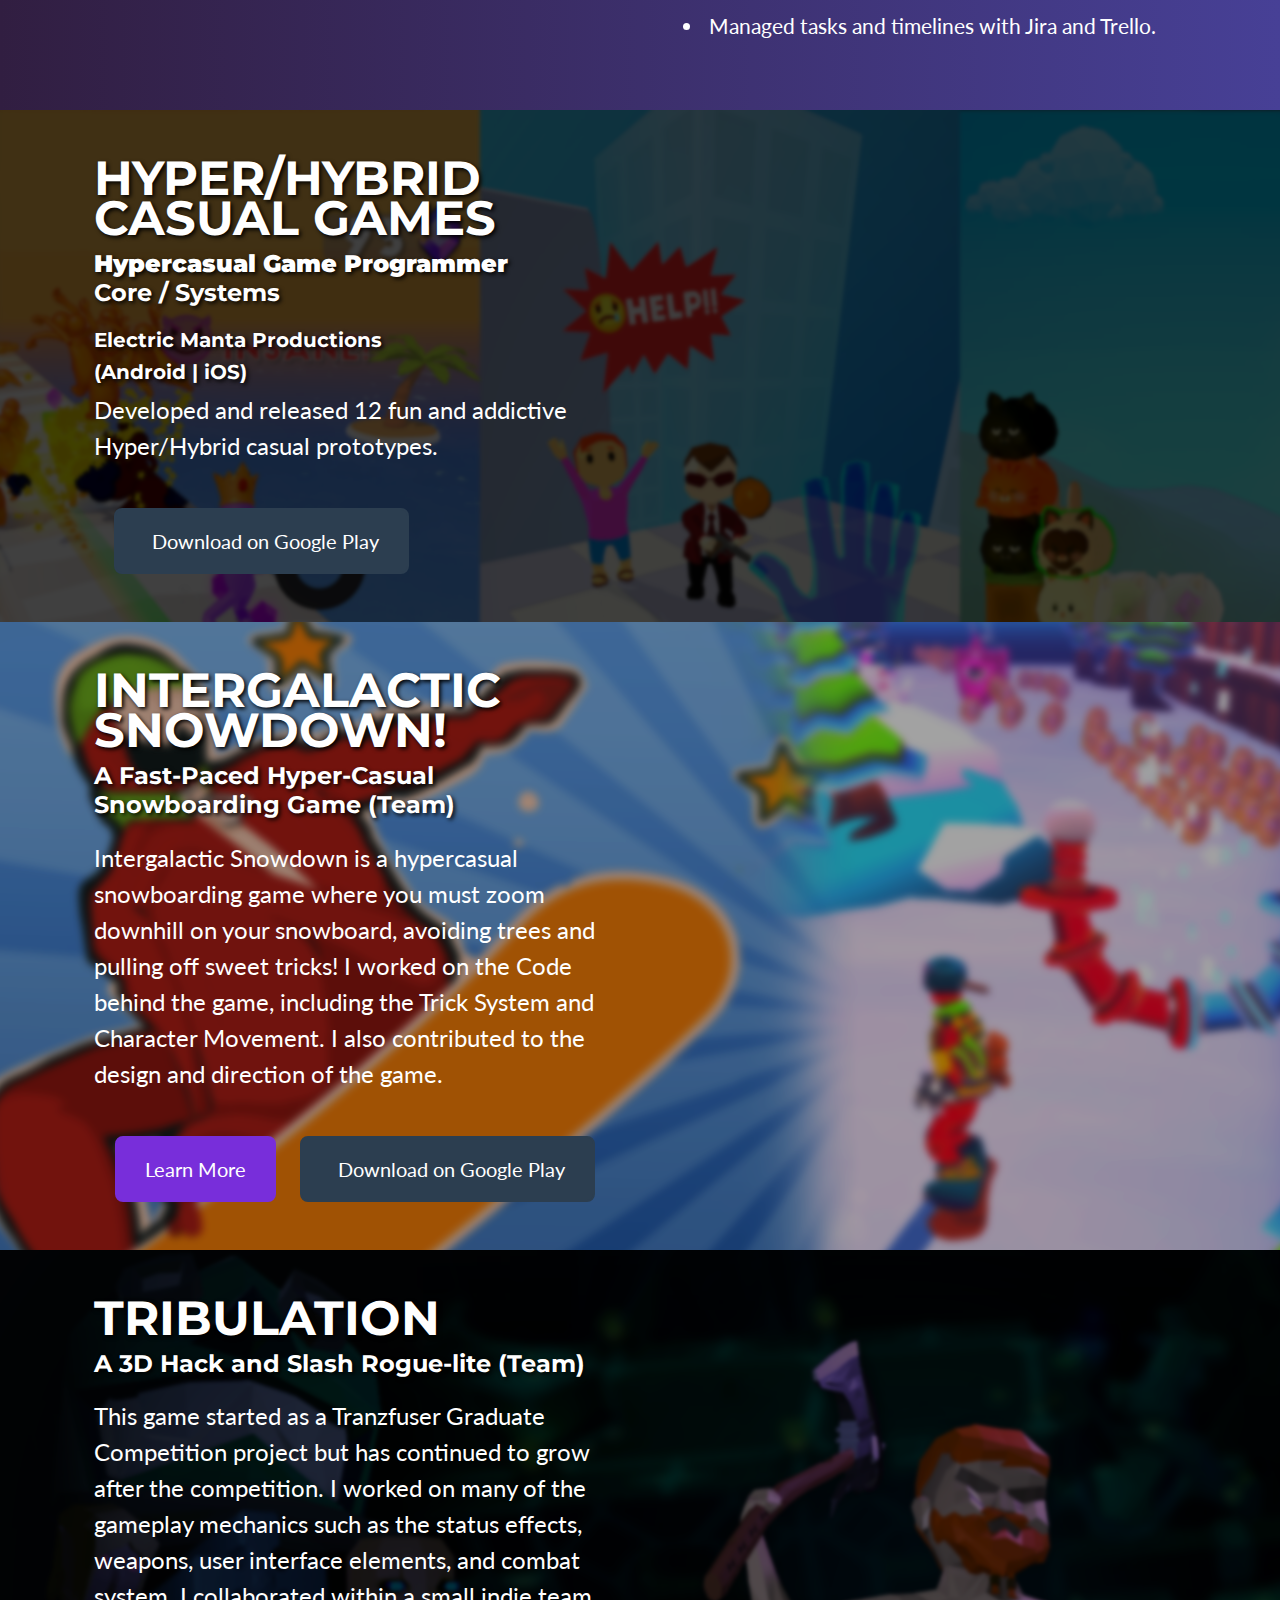
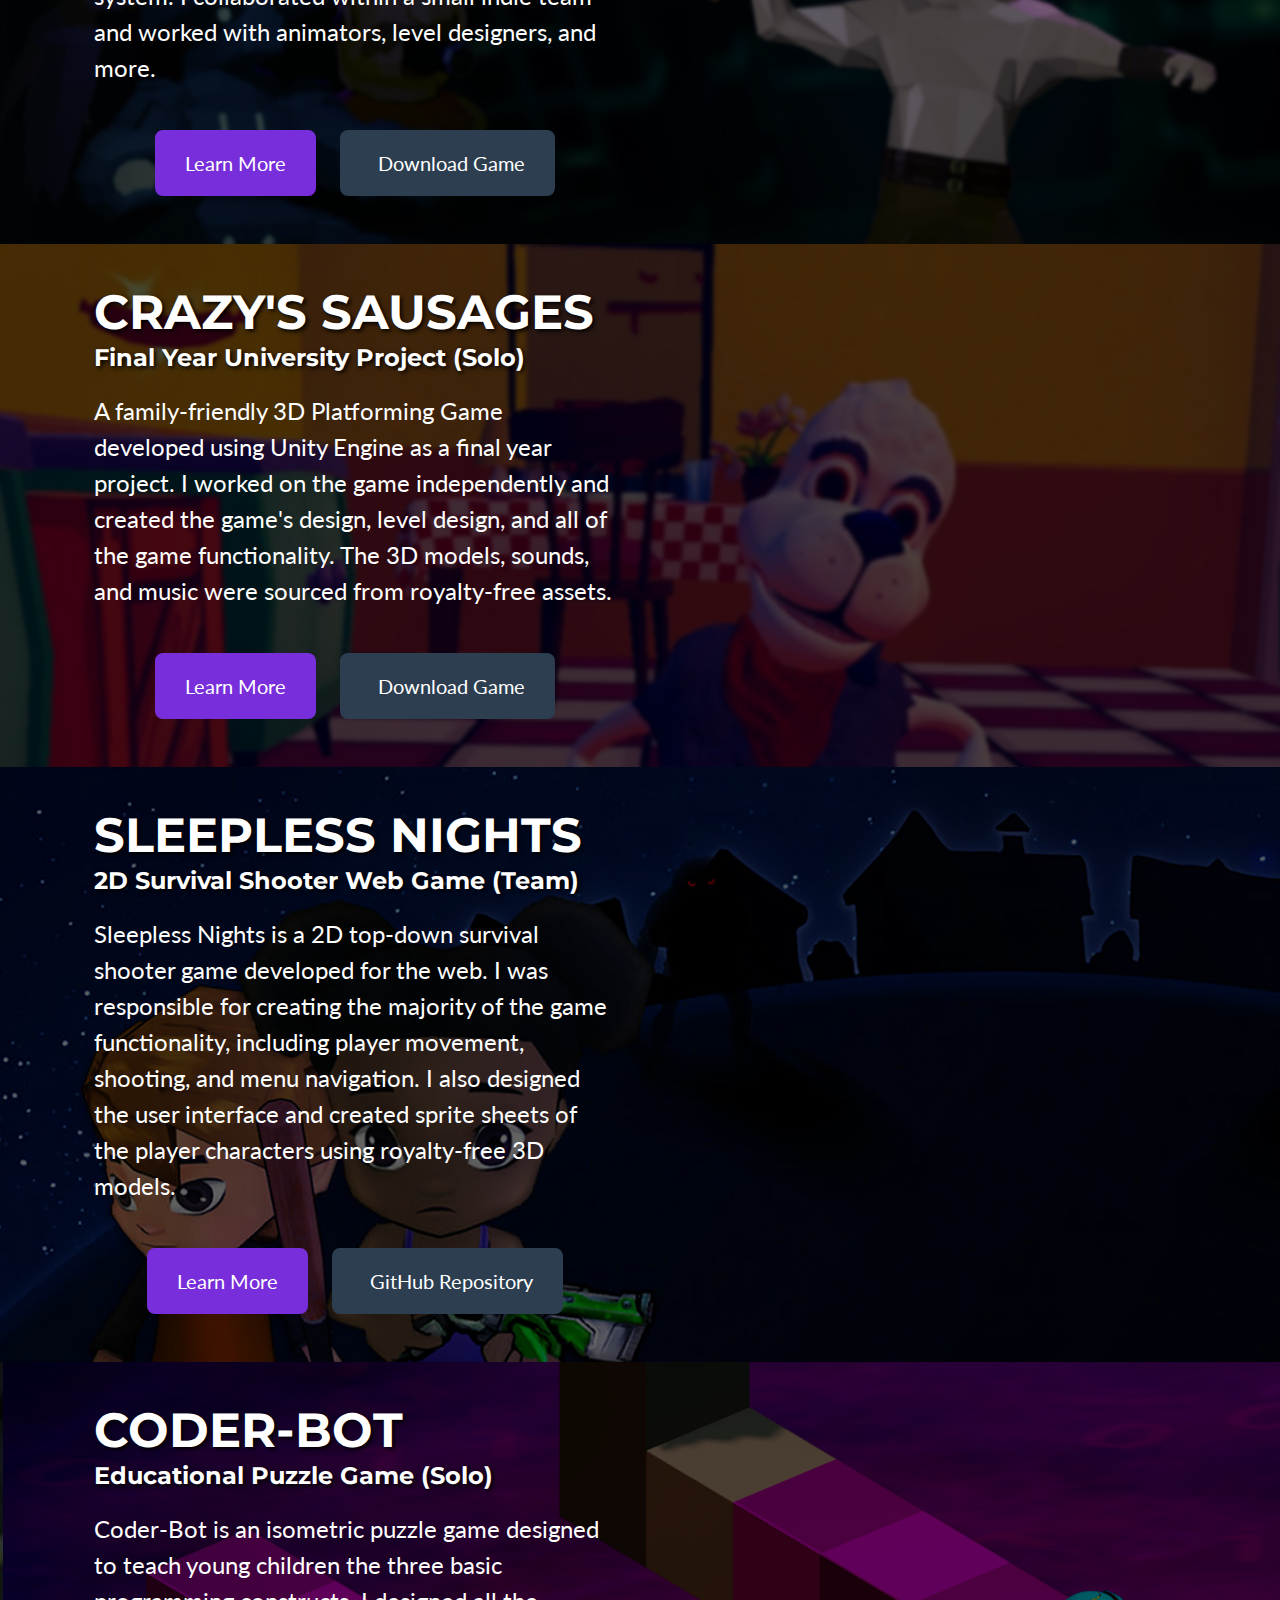
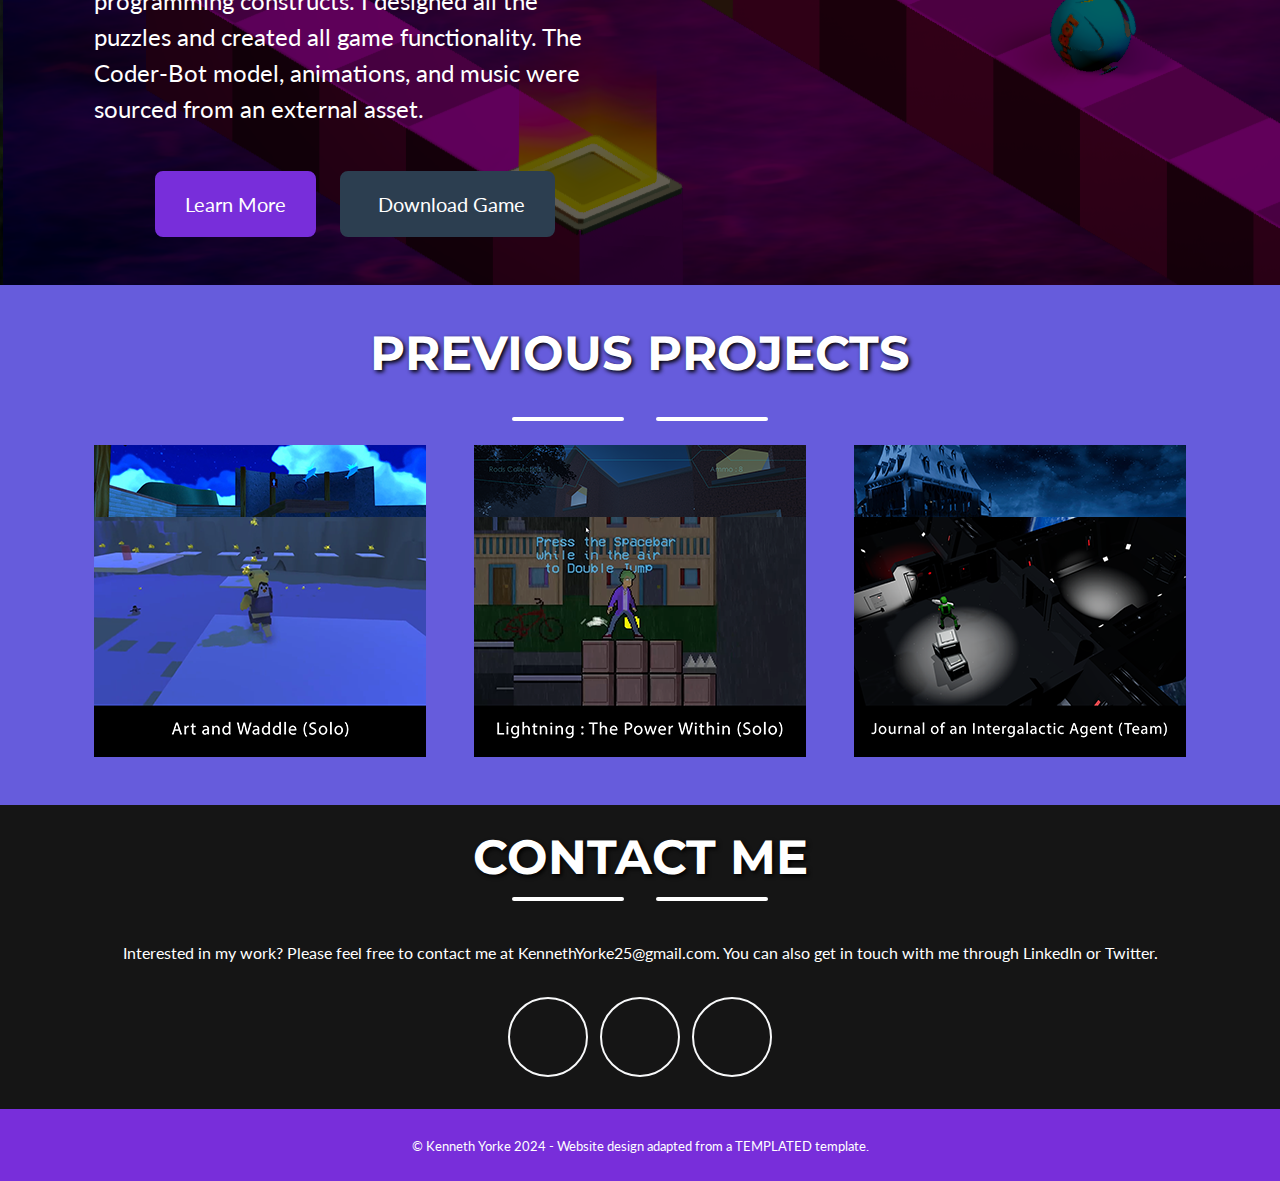
==== commit 11393c53: "Added option to download CV." ====
--- a/index.html
+++ b/index.html
@@ -195,6 +195,13 @@
                     </div>
                 </div>
             </div>
+            <hr>
+            <div style="text-align: center;">
+                <h3>CV</h3>
+                <p class="lead">Download my CV for a detailed overview of my expertise and background</p>
+                <a href="assets/resources/Kenneth_Yorke_CV.pdf" download="Kenneth_Yorke_CV.pdf"
+                   class="btn btn-xl btn-secondary text-center"><i class="fas fa-download mr-2"></i>Download CV</a>
+            </div>
         </div>
     </section>
 
